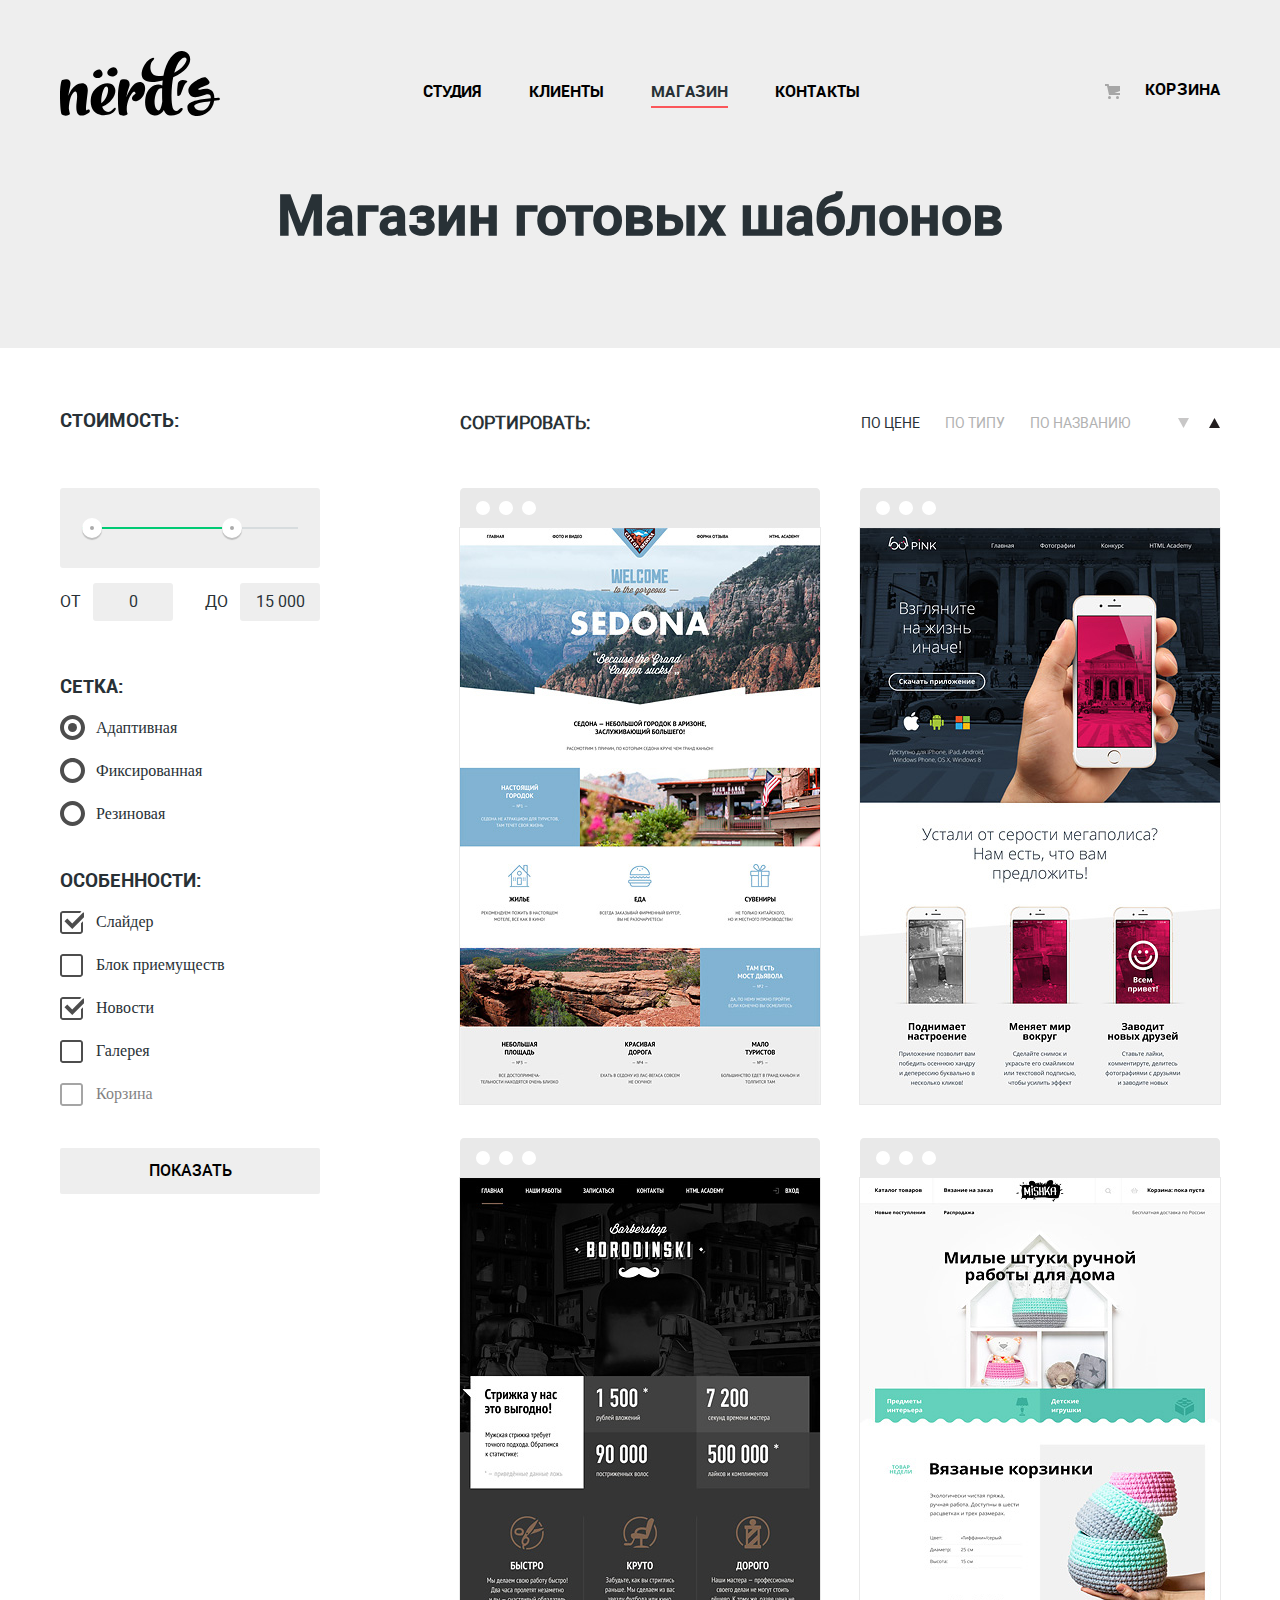
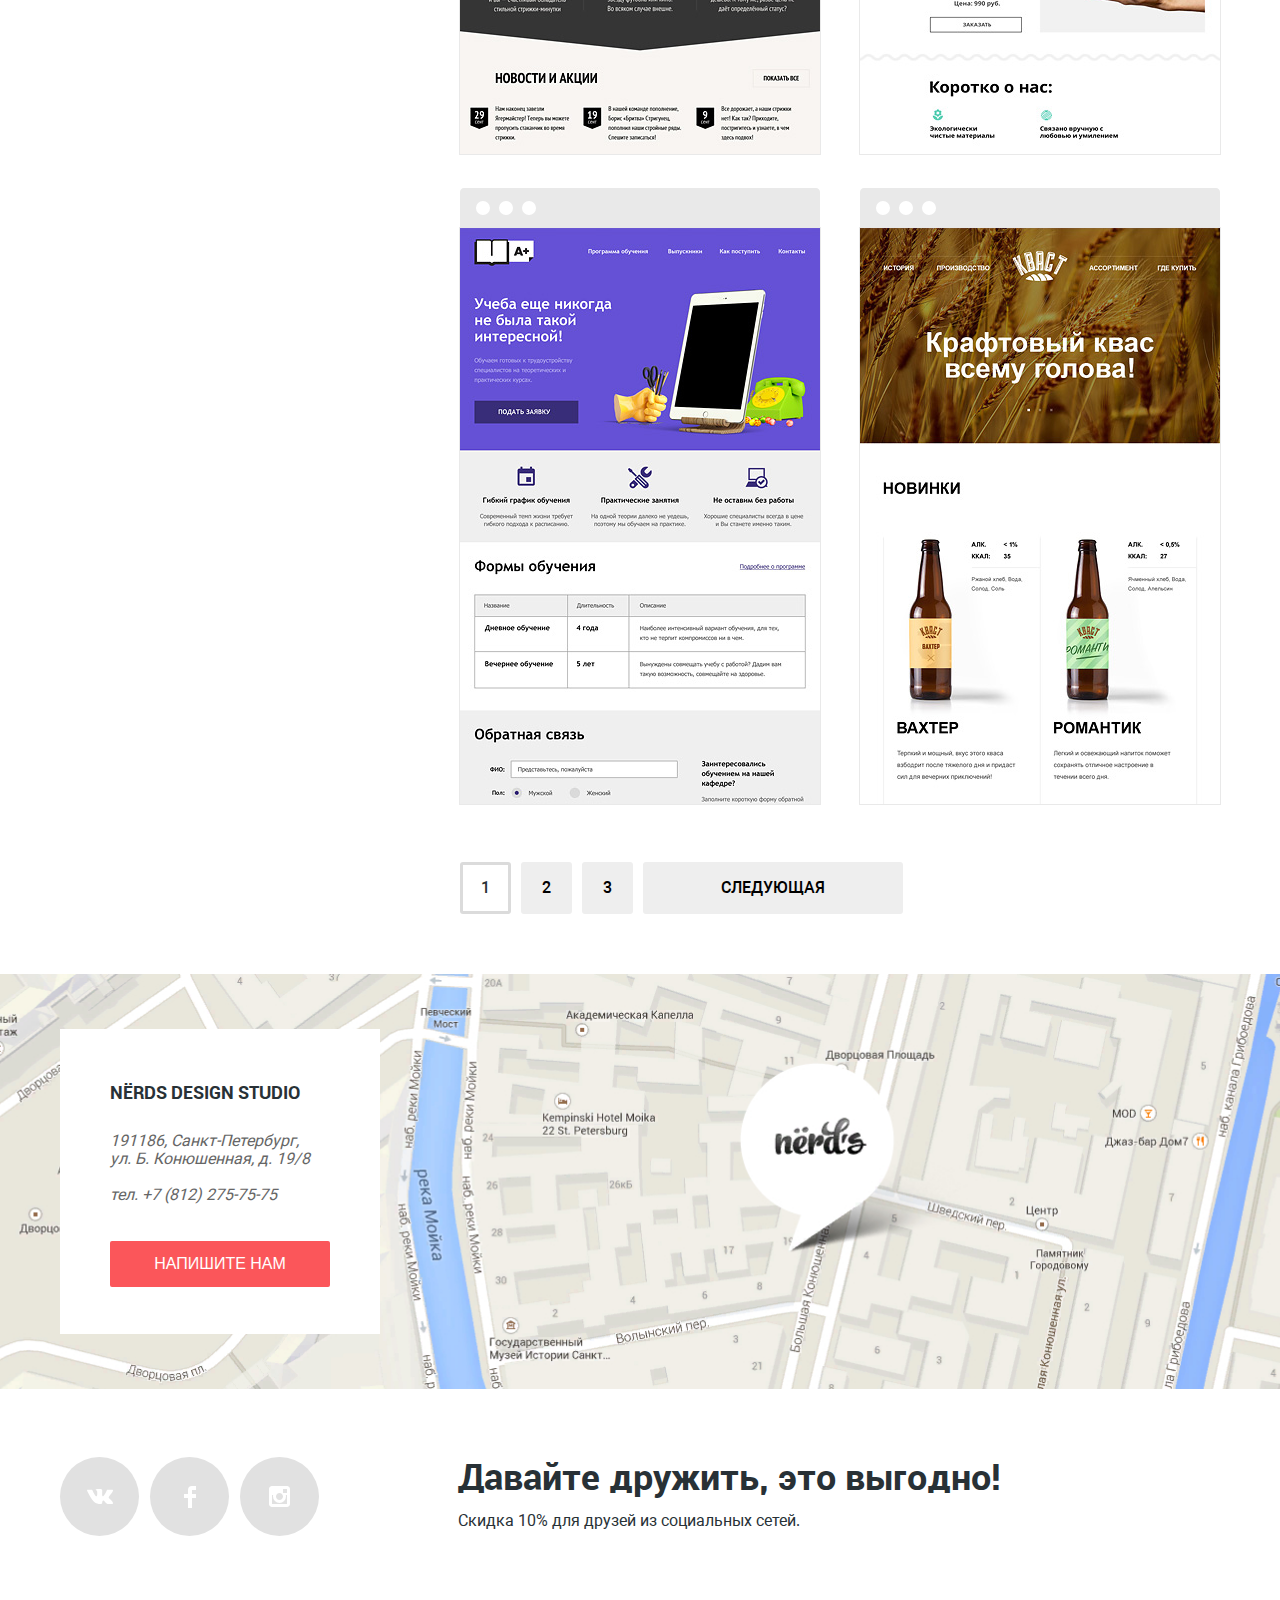
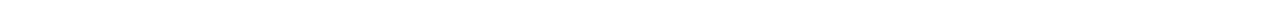
==== catalog.html @ dcc7b9b7 "Сверстан каталог" ====
<!DOCTYPE html>
<html lang="ru">

<head>
  <meta charset="UTF-8">
  <meta name="viewport" content="width=device-width, initial-scale=1.0">
  <meta http-equiv="X-UA-Compatible" content="ie=edge">
  <link rel="stylesheet" href="css/main.css">
  <title>«Nёrds» Дизайн сайта и мобильного приложения</title>
</head>

<body>
  <header class="header-main">
    <div class="container">
      <nav class="navigation-main">
        <a href="index.html" class="header-main__logo">
         <svg xmlns="http://www.w3.org/2000/svg" width="160" height="65" viewBox="0 0 160 65"><path d="M157.936 49.374c-1.235.161-2.523.271-3.757.377v.056c-2.415 17.364-26.188 20.231-26.779 6.599-.269-6.167 11.593-7.95 23.398-9.088.429-11.09-15.901 5.667-21.608-4.601-5.019-9.025 14.632-17.938 16.728-16.102 6.438 5.636 3.404 6.618-1.379 8.335-9.49 3.41-5.791 4.107-4.511 3.726 7.569-2.253 14.366-1.04 14.312 8.317 1.288-.107 2.522-.163 3.757-.271 2.306-.215 2.467 2.435-.161 2.652zm-7.514.756c-9.124 1.028-17.013 2.436-16.153 5.355 1.716 5.573 13.577 6.818 16.153-5.355zM117.678 44.918c-.682-.037-.703-6.038.112-11.688 1.005-6.951 11.935-3.357 9.093-1.906-2.975 1.52-4.429 8.718-6.266 12.087-.635 1.161-2.605 1.526-2.939 1.507zM42.105 21.002c2.376 4.866-4.937 8.171-8.292 4.521-1.398-1.555-.755-4.56 2.636-6.193 1.697-.836 4.073-1.596 5.656 1.672zM57.062 18.861c2.585 5.297-5.38 8.896-9.031 4.922-1.522-1.695-.823-4.963 2.873-6.742 1.846-.911 4.432-1.736 6.158 1.82zM28.883 61.666c-7.919 5.338-14.219 4.159-12.212-10.848 1.45-10.904-.948-11.521-3.122-9.442-2.845 2.697-4.628 9.723-4.684 16.412a50.98 50.98 0 0 0 1.004 4.776c.334 1.63-4.907 3.315-7.974 1.011C.837 62.79 0 54.865 0 44.131c0-8.824 1.171-14.895 2.23-15.175 8.029-2.191 9.312 1.348 7.583 7.981a47.637 47.637 0 0 0-1.395 7.924c1.673-4.664 4.071-8.485 6.803-10.173 7.416-4.664 13.605-2.473 12.434 6.801-2.007 16.58-2.174 18.827-.39 17.535 2.231-1.574 3.68 1.238 1.618 2.642zM54.982 59.59c-2.175 3.484-7.806 5.171-13.216 4.552-7.75-.843-12.545-7.756-10.705-18.097 2.008-11.185 18.065-18.322 23.196-10.341 3.735 5.789-2.175 16.017-11.597 19.783l-.502.168c1.951 5.171 6.579 7.476 11.039 2.36 2.119-2.36 3.624-1.348 1.785 1.575zm-13.605-7.418c5.855-4.159 7.806-13.32 6.189-15.905-1.728-2.697-5.074 1.517-6.245 11.746-.111 1.461-.111 2.865.056 4.159zM83.091 44.992c-1.597 2.507-3.903 4.384-5.966 5.059-2.398.73-5.185.056-5.185-2.698 0-1.011.892-3.372 3.624-4.721-.168-1.911-1.394-2.417-2.286-1.686-3.345 2.586-7.417 12.25-6.356 19.221.055.168.055.337.055.506.168.617.335 1.237.558 1.854.557 1.574-4.907 3.316-7.973.956-1.059-.788-1.617-6.97-1.617-17.704 0-8.824 1.951-16.636 3.011-16.917 6.412-1.743 10.147 1.292 8.14 7.249-1.171 3.373-2.23 6.801-2.843 10.399 2.453-6.688 6.523-12.872 9.812-14.501 5.856-2.923 10.092.956 8.867 7.813-.056.11-.112.393-.112.449-.056.562-.566 2.302-.39 1.741-.516 1.645-.892 2.277-1.339 2.98z"/><path d="M113.207 26.161a86.988 86.988 0 0 0-1.115 7.531c-1.059 10.06-.612 18.996.613 22.986.726 2.137 3.457 4.946 6.078 2.023 2.843-3.203 5.967-1.349 2.174 2.416-2.34 2.305-6.689 3.878-11.039 3.428-3.123-.393-5.018-2.415-6.134-5.505-.444.898-.947 1.685-1.56 2.302-2.119 2.193-4.685 3.43-7.974 3.092-6.637-.73-10.538-7.923-8.699-18.153 1.952-10.791 11.319-14.725 16.728-11.857.112-1.349.223-2.699.335-4.104.055-.281.055-.562.11-.843a96.962 96.962 0 0 1-4.962.956C73.787 34.423 82.04 14.864 87.894 9.75c6.636-5.733 7.36-1.855 5.297-.562-3.68 2.36-5.297 15.905 5.241 15.905 1.729 0 3.346-.112 4.962-.281C106.685 6.49 116.665-2.391 124.75.532c8.976 3.26 8.029 17.535-11.543 25.629zm-10.928 24.393c-.224-3.542-.224-7.532-.167-11.636 0-.506.056-1.011.056-1.461-3.346-1.518-6.635 3.653-7.473 10.792-.946 8.373 2.788 12.813 4.908 10.791 1.617-1.631 2.453-6.803 2.676-8.486zm24.086-43.165c-1.784-2.642-8.307.562-12.098 14.332 9.535-4.554 13.326-12.422 12.098-14.332z"/></svg>
        </a>
        <ul class="navigation-main__list">
          <li class="navigation-main__item"><a href="">Студия</a></li>
          <li class="navigation-main__item"><a href="">Клиенты</a></li>
          <li class="navigation-main__item navigation-main__item_curret">Магазин</li>
          <li class="navigation-main__item"><a href="">Контакты</a></li>
        </ul>
        <ul class="navigation-user">
          <li class="navigation-user__cart"><a href="#">Корзина</a></li>
        </ul>
      </nav>
    </div>
  </header>
  <!-- /.main-header -->
  <main class=main-site>
    <section class="inner-page">
      <div class="container">
        <div class="inner-page__wrapper">
          <h2 class="inner-page__title">Магазин готовых шаблонов</h2>
        </div>
      </div>
    </section>
    <!-- /.inner-page -->
    <section class="catalog">
      <div class="container">
        <div class="catalog_wrapper">
          <div class="sidebar">
            <section class="filters">
              <h2 class="visually-hidden">Фильтр готовых шаблонов</h2>
              <form class="filter" method="get" action="https://echo.htmlacademy.ru">
                <fieldset class="catalog-filter__fieldset">
                  <legend class="catalog-filter__heading">Стоимость:</legend>
                  <div class="filter-range">
                    <div class="range__controls">
                      <div class="range__controls-scale">
                        <div class="range__controls-bar"></div>
                     </div>  
                    <div class="range__toggles">
                      <div class="range__toggle range__toggle_max" style="left: 72%"></div>
                      <div class="range__toggle range__toggle_min" style="left: 0%"></div>
                    </div>    
                    </div>
                    <div class="price-controls">
                      <label class="price-min" for="price-min">от <input type="text" name="price-min" value="0" id="price-min"></label>
                      <label class="price-max" for="price-max">до <input type="text" name="price-max" value="15 000" id="price-max"></label>
                    </div> 
                  </div>
                </fieldset>
                <fieldset class="catalog-filter__fieldset">
                  <legend class="catalog-filter__heading">Сетка:</legend>
                  <ul class="catalog-filter__item">
                    <li class="filter-option">
                      <input class="visually-hidden filter-input filter-input-radio" type="radio" value="adaptive" name="product-group" id="adaptive" checked>
                      <label for="adaptive">Адаптивная</label>
                    </li>
                    <li class="filter-option">
                      <input class="visually-hidden filter-input filter-input-radio" type="radio" value="fixed" name="product-group" id="fixed">
                      <label for="fixed">Фиксированная</label>
                    </li>
                    <li class="filter-option">
                      <input class="visually-hidden filter-input filter-input-radio" type="radio" value="elastick" name="product-group" id="qwert">
                      <label for="elastick">Резиновая</label>
                    </li>
                  </ul>
                </fieldset>
                <fieldset class="catalog-filter__fieldset">
                  <legend class="catalog-filter__heading">Особенности:</legend>
                  <ul class="catalog-filter__item">
                    <li class="filter-option">
                      <input class="visually-hidden filter-input filter-input-checkbox" type="checkbox" value="slider" id="filter-slider" checked>
                      <label for="filter-slider">Слайдер</label>
                    </li>
                    <li class="filter-option">
                      <input class="visually-hidden filter-input filter-input-checkbox" type="checkbox" value="advantages" id="filter-advantages">
                      <label for="filter-advantages">Блок приемуществ</label>
                    </li>
                    <li class="filter-option">
                      <input class="visually-hidden filter-input filter-input-checkbox" type="checkbox" value="news" id="filter-news" checked>
                      <label for="filter-news">Новости</label>
                    </li>
                    <li class="filter-option">
                      <input class="visually-hidden filter-input filter-input-checkbox" type="checkbox" value="gallery" id="filter-gallery">
                      <label for="filter-gallery">Галерея</label>
                    </li>
                    <li class="filter-option">
                      <input class="visually-hidden filter-input filter-input-checkbox" type="checkbox" value="cart" id="filter-cart" disabled>
                      <label for="filter-cart">Корзина</label>
                    </li>
                  </ul>
                </fieldset>
                <button type="submit" class="button button_grey">Показать</button>
              </form>
            </section>
            <!-- /.catalog__filter-->
          </div>
          <div class="catalog__block">
            <div class="sorting">
              <div class="sorting__heading">Сортировать:</div>
              <ul class="sorting__list">
                <li class="sorting__type sorting__type_curret"><a href="#">По цене</a></li>
                <li class="sorting__type"><a href="#">По типу</a></li>
                <li class="sorting__type"><a href="#">По названию</a></li>
              </ul>
              <ul class="sorting__way">
                <li class="sorting__way-item">
                  <a href="#">
                    <span class="visually-hidden">По убыванию</span>
                    <svg xmlns="http://www.w3.org/2000/svg" width="11" height="10" viewBox="0 0 11 10"><path fill="#231F20" d="M5.5 10L0 0h11"/></svg>
                  </a>
                </li>
                <li class="sorting__way-item sorting__way-item_curret">
                  <a href="#">
                    <span class="visually-hidden">По возростанию</span>
                    <svg xmlns="http://www.w3.org/2000/svg" width="11" height="10" viewBox="0 0 11 10"><path fill="#231F20" d="M5.5 0L0 10h11z"/></svg>
                  </a>
                </li>                
              </ul>
            </div>
            <!-- /.catalog__sorting -->
            <ul class="catalog__list">
              <il class="catalog__item">
                <svg class="catalog__browser" xmlns="http://www.w3.org/2000/svg" width="360" height="40" viewBox="0 0 360 40"><path  d="M356 0H4C1.8 0 0 1.8 0 4v36h360V4c0-2.2-1.8-4-4-4zM22.991 27a7 7 0 1 1 0-14 7 7 0 0 1 0 14zm23.011 0a7 7 0 1 1 0-14 7 7 0 0 1 0 14zm23.011 0a7 7 0 1 1 0-14 7 7 0 0 1 0 14z"/></svg>
                <img src="img/img-sedona.jpg" alt="sedona" width="360" height="576" class="catalog__image">
                <div class="catalog__offer">
                  <h2 class="catalog__title"><a href="#">Sedona</a></h2>
                  <span class="catalog__description">Информационный сайт для туристов</span>
                  <a href="#" class="button button_buy">9 900 руб.</a>
                </div>
              </il>
              <il class="catalog__item">
                <svg class="catalog__browser" xmlns="http://www.w3.org/2000/svg" width="360" height="40" viewBox="0 0 360 40"><path d="M356 0H4C1.8 0 0 1.8 0 4v36h360V4c0-2.2-1.8-4-4-4zM22.991 27a7 7 0 1 1 0-14 7 7 0 0 1 0 14zm23.011 0a7 7 0 1 1 0-14 7 7 0 0 1 0 14zm23.011 0a7 7 0 1 1 0-14 7 7 0 0 1 0 14z"/></svg>
                <img src="img/img-pink.jpg" alt="pink app" width="360" height="576" class="catalog__image">
                <div class="catalog__offer">
                  <h2 class="catalog__title"><a href="#">Pink App</a></h2>
                  <span class="catalog__description">Продуктовый лендинг приложения для iOS и Android</span>
                  <a href="#" class="button button_buy">9 900 руб.</a>
                </div>
              </il>
              <il class="catalog__item">
                <svg class="catalog__browser" xmlns="http://www.w3.org/2000/svg" width="360" height="40" viewBox="0 0 360 40"><path  d="M356 0H4C1.8 0 0 1.8 0 4v36h360V4c0-2.2-1.8-4-4-4zM22.991 27a7 7 0 1 1 0-14 7 7 0 0 1 0 14zm23.011 0a7 7 0 1 1 0-14 7 7 0 0 1 0 14zm23.011 0a7 7 0 1 1 0-14 7 7 0 0 1 0 14z"/></svg>
                <img src="img/img-barbershop.jpg" alt="Barbershop" width="360" height="576" class="catalog__image">
                <div class="catalog__offer">
                  <h2 class="catalog__title"><a href="#">Barbershop</a></h2>
                  <span class="catalog__description">Сайт салоны красоты. Для мужчин, да.</span>
                  <a href="#" class="button button_buy">9 900 руб.</a>
                </div>
              </il>
              <il class="catalog__item">
                <svg class="catalog__browser" xmlns="http://www.w3.org/2000/svg" width="360" height="40" viewBox="0 0 360 40"><path  d="M356 0H4C1.8 0 0 1.8 0 4v36h360V4c0-2.2-1.8-4-4-4zM22.991 27a7 7 0 1 1 0-14 7 7 0 0 1 0 14zm23.011 0a7 7 0 1 1 0-14 7 7 0 0 1 0 14zm23.011 0a7 7 0 1 1 0-14 7 7 0 0 1 0 14z"/></svg>
                <img src="img/img-mishka.jpg" alt="mishka" width="360" height="576" class="catalog__image">
                <div class="catalog__offer">
                  <h2 class="catalog__title"><a href="#">Mishka</a></h2>
                  <span class="catalog__description">Интернет-магазин вязаных игрушек</span>
                  <a href="#" class="button button_buy">9 900 руб.</a>
                </div>
              </il>
              <il class="catalog__item">
                <svg class="catalog__browser" xmlns="http://www.w3.org/2000/svg" width="360" height="40" viewBox="0 0 360 40"><path  d="M356 0H4C1.8 0 0 1.8 0 4v36h360V4c0-2.2-1.8-4-4-4zM22.991 27a7 7 0 1 1 0-14 7 7 0 0 1 0 14zm23.011 0a7 7 0 1 1 0-14 7 7 0 0 1 0 14zm23.011 0a7 7 0 1 1 0-14 7 7 0 0 1 0 14z"/></svg>
                <img src="img/img-aplus.jpg" alt="a plus" width="360" height="576" class="catalog__image">
                <div class="catalog__offer">
                  <h2 class="catalog__title"><a href="#">A Plus</a></h2>
                  <span class="catalog__description">Лендинг курсов повышения квалификации</span>
                  <a href="#" class="button button_buy">9 900 руб.</a>
                </div>
              </il>
              <il class="catalog__item">
                <svg class="catalog__browser" xmlns="http://www.w3.org/2000/svg" width="360" height="40" viewBox="0 0 360 40"><path  d="M356 0H4C1.8 0 0 1.8 0 4v36h360V4c0-2.2-1.8-4-4-4zM22.991 27a7 7 0 1 1 0-14 7 7 0 0 1 0 14zm23.011 0a7 7 0 1 1 0-14 7 7 0 0 1 0 14zm23.011 0a7 7 0 1 1 0-14 7 7 0 0 1 0 14z"/></svg>
                <img src="img/img-kvast.jpg" alt="kvast" width="360" height="576" class="catalog__image">
                <div class="catalog__offer">
                  <h2 class="catalog__title"><a href="#">Кваст</a></h2>
                  <span class="catalog__description">Промо-сайт производителя крафтового кваса</span>
                  <a href="#" class="button">9 900 руб.</a>
                </div>
              </il>
            </ul>
            <!-- /.catalog__list -->
            <ul class="pagination">
              <li class="pagination__item pagination__item_curret">1</li>
              <li class="pagination__item"><a href="#">2</a></li>
              <li class="pagination__item"><a href="#">3</a></li>
              <li class="pagination__item button button_pagination"><a href="#">Следующая</a></li>
            </ul>
            <!-- /.pagination -->
          </div>
          <!-- /.catalog__block -->
        </div>
      </div>
    </section>
    <!-- /.catalog -->
    <section class="contact">
        <div class="container">
          <div class="contact__wrapper">
            <div class="contact__block">
                <h3 class="contact__tite">NЁRDS DESIGN STUDIO</h3>
                <address class="contact__address-block">
                  <span class="contact__address">191186, Санкт-Петербург,<br> ул. Б. Конюшенная, д. 19/8</span>
                  <span class="contact__phone">тел. +7 (812) 275-75-75</span>
                </address>
                <button href="#" id="modal-open" class="button button_medium">Напишите нам</button>
            </div>
          </div>
      </div>
      </section>
      <!-- /.contacts -->    
  </main>
  <!-- /.main-site-->
  <footer class="footer-site">
    <div class="container">
      <div class="footer-site__wrapper">
        <ul class="footer-site__social">
          <li>
            <a href="#" class="footer-site__social-link">
              <svg xmlns="http://www.w3.org/2000/svg" width="26" height="15" viewBox="0 0 26 15">
                <path fill="#FFF"
                  d="M16.138 11.51c.956-.309 2.18 2.04 3.483 2.939.978.681 1.727.534 1.727.534l3.473-.05s1.815-.112.957-1.554c-.071-.12-.503-1.069-2.585-3.022-2.177-2.043-1.882-1.712.739-5.244 1.597-2.153 2.236-3.468 2.036-4.028-.192-.539-1.365-.399-1.365-.399L20.69.713c-.381.001-.704.119-.851.515-.003.004-.621 1.666-1.445 3.079-1.741 2.989-2.436 3.148-2.724 2.961-.661-.433-.494-1.737-.494-2.664 0-2.897.432-4.105-.846-4.417-.427-.104-.739-.172-1.828-.182-1.392-.021-2.574 0-3.244.329-.445.223-.786.712-.579.74.26.035.843.16 1.155.586.401.552.389 1.789.389 1.789s.229 3.411-.54 3.834c-.528.29-1.25-.302-2.803-3.016-.793-1.388-1.392-2.922-1.392-2.922s-.116-.285-.326-.441c-.25-.185-.6-.244-.6-.244L.848.684S.29.7.085.946c-.182.218-.015.668-.015.668s2.909 6.881 6.203 10.347c3.02 3.182 6.452 2.971 6.452 2.971h1.555s.469-.054.709-.312c.224-.24.214-.691.214-.691s-.031-2.109.935-2.419z" />
                </svg>
              <span class="visually-hidden">Вконтакте</span>
            </a>
          </li>
          <li>
            <a href="#" class="footer-site__social-link">
              <svg xmlns="http://www.w3.org/2000/svg" width="12" height="22" viewBox="0 0 12 22">
                <path fill="#FFF" d="M12 4V0H8a4 4 0 0 0-4 4v4H0v4h4v10h4V12h4V8H8V4h4z" /></svg>
              <span class="visually-hidden">Фейсбук</span>
            </a>
          </li>
          <li>
            <a href="#" class="footer-site__social-link">
              <svg xmlns="http://www.w3.org/2000/svg" width="21" height="21" viewBox="0 0 21 21">
                <path fill="#FFF"
                  d="M18 0H3C1.35 0 0 1.35 0 3v15c0 1.65 1.35 3 3 3h15c1.65 0 3-1.35 3-3V3c0-1.65-1.35-3-3-3zm-7.5 7c1.93 0 3.5 1.57 3.5 3.5S12.43 14 10.5 14 7 12.43 7 10.5 8.57 7 10.5 7zM18 18H3V9h1.181A6.504 6.504 0 0 0 4 10.5a6.5 6.5 0 1 0 13 0 6.45 6.45 0 0 0-.181-1.5H18v9zm0-11h-4V3h4v4z" />
                </svg>
              <span class="visually-hidden">Инстаграм</span>
            </a>
          </li>
        </ul>
        <div class="footer-site__offer">
          <h2>Давайте дружить, это выгодно!</h2>
          <p>Скидка 10% для друзей из социальных сетей.</p>
        </div>
      </div>
    </div>
  </footer>
  <!-- /.footer-site -->
  <section id="modal" class="modal modal_contact">
    <h2 class="modal__title">Напишите нам</h2>

    <form class="modal__contact-form" action="https://echo.htmlacademy.ru" method="post">

      <p class="modal__item">
        <label for="modal-name">Ваше имя:</label>
        <input id="modal-name" type="text" name="name" value="" placeholder="Имя Фамилия">
      </p>
      <p class="modal__item">
        <label for="modal-email">Ваш e-mail:</label>
        <input id="modal-email" type="email" name="email" value="" placeholder="email@example.com">
      </p>
      <p class="modal__item modal__textarea">
        <label for="modal-textarea">Текст письма:</label>
        <textarea id="modal-textarea" name="text" placeholder="В свободной форме" rows="5"></textarea>
      </p>
      <button class="button button_modal" type="submit">Отправить</button>
    </form>

    <button id="modal-close" class="modal__close" type="button">
      <svg xmlns="http://www.w3.org/2000/svg" width="21" height="21" viewBox="0 0 21 21">
        <path fill="#FB565A"
          d="M13.328 10.5l7.371-7.371a1.003 1.003 0 0 0 0-1.414L19.285.3a1.003 1.003 0 0 0-1.414 0L10.5 7.672 3.129.301a1.003 1.003 0 0 0-1.414 0L.301 1.715a1.003 1.003 0 0 0 0 1.414L7.672 10.5.301 17.871a1.003 1.003 0 0 0 0 1.414l1.415 1.414a1.003 1.003 0 0 0 1.414 0l7.371-7.371 7.371 7.371a1.003 1.003 0 0 0 1.414 0l1.414-1.414a1.003 1.003 0 0 0 0-1.414L13.328 10.5z" />
        </svg>
      <span class="visually-hidden">Закрыть</span>
    </button>
  </section>
  <!-- /.modal -->
  <script src="js/scripts.js"></script>
</body>

</html>
---- css/main.css ----
@charset "UTF-8";
/*==========  Библиотеки ==========*/
/*! normalize.css v7.0.0 | MIT License | github.com/necolas/normalize.css */
/* Document ========================================================================== */
/** 1. Correct the line height in all browsers. 2. Prevent adjustments of font size after orientation changes in IE on Windows Phone and in iOS. */
html { line-height: 1.15; /* 1 */ -ms-text-size-adjust: 100%; /* 2 */ -webkit-text-size-adjust: 100%; /* 2 */ }

/* Sections ========================================================================== */
/** Remove the margin in all browsers (opinionated). */
body { margin: 0; }

/** Add the correct display in IE 9-. */
article, aside, footer, header, nav, section { display: block; }

/** Correct the font size and margin on `h1` elements within `section` and `article` contexts in Chrome, Firefox, and Safari. */
h1 { font-size: 2em; margin: 0.67em 0; }

/* Grouping content ========================================================================== */
/** Add the correct display in IE 9-. 1. Add the correct display in IE. */
figcaption, figure, main { /* 1 */ display: block; }

/** Add the correct margin in IE 8. */
figure { margin: 1em 40px; }

/** 1. Add the correct box sizing in Firefox. 2. Show the overflow in Edge and IE. */
hr { -webkit-box-sizing: content-box; box-sizing: content-box; /* 1 */ height: 0; /* 1 */ overflow: visible; /* 2 */ }

/** 1. Correct the inheritance and scaling of font size in all browsers. 2. Correct the odd `em` font sizing in all browsers. */
pre { font-family: monospace, monospace; /* 1 */ font-size: 1em; /* 2 */ }

/* Text-level semantics ========================================================================== */
/** 1. Remove the gray background on active links in IE 10. 2. Remove gaps in links underline in iOS 8+ and Safari 8+. */
a { background-color: transparent; /* 1 */ -webkit-text-decoration-skip: objects; /* 2 */ }

/** 1. Remove the bottom border in Chrome 57- and Firefox 39-. 2. Add the correct text decoration in Chrome, Edge, IE, Opera, and Safari. */
abbr[title] { border-bottom: none; /* 1 */ text-decoration: underline; /* 2 */ -webkit-text-decoration: underline dotted; text-decoration: underline dotted; /* 2 */ }

/** Prevent the duplicate application of `bolder` by the next rule in Safari 6. */
b, strong { font-weight: inherit; }

/** Add the correct font weight in Chrome, Edge, and Safari. */
b, strong { font-weight: bolder; }

/** 1. Correct the inheritance and scaling of font size in all browsers. 2. Correct the odd `em` font sizing in all browsers. */
code, kbd, samp { font-family: monospace, monospace; /* 1 */ font-size: 1em; /* 2 */ }

/** Add the correct font style in Android 4.3-. */
dfn { font-style: italic; }

/** Add the correct background and color in IE 9-. */
mark { background-color: #ff0; color: #000; }

/** Add the correct font size in all browsers. */
small { font-size: 80%; }

/** Prevent `sub` and `sup` elements from affecting the line height in all browsers. */
sub, sup { font-size: 75%; line-height: 0; position: relative; vertical-align: baseline; }

sub { bottom: -0.25em; }

sup { top: -0.5em; }

/* Embedded content ========================================================================== */
/** Add the correct display in IE 9-. */
audio, video { display: inline-block; }

/** Add the correct display in iOS 4-7. */
audio:not([controls]) { display: none; height: 0; }

/** Remove the border on images inside links in IE 10-. */
img { border-style: none; }

/** Hide the overflow in IE. */
svg:not(:root) { overflow: hidden; }

/* Forms ========================================================================== */
/** 1. Change the font styles in all browsers (opinionated). 2. Remove the margin in Firefox and Safari. */
button, input, optgroup, select, textarea { font-family: sans-serif; /* 1 */ font-size: 100%; /* 1 */ line-height: 1.15; /* 1 */ margin: 0; /* 2 */ }

/** Show the overflow in IE. 1. Show the overflow in Edge. */
button, input { /* 1 */ overflow: visible; }

/** Remove the inheritance of text transform in Edge, Firefox, and IE. 1. Remove the inheritance of text transform in Firefox. */
button, select { /* 1 */ text-transform: none; }

/** 1. Prevent a WebKit bug where (2) destroys native `audio` and `video` controls in Android 4. 2. Correct the inability to style clickable types in iOS and Safari. */
button, html [type="button"], [type="reset"], [type="submit"] { -webkit-appearance: button; /* 2 */ }

/** Remove the inner border and padding in Firefox. */
button::-moz-focus-inner, [type="button"]::-moz-focus-inner, [type="reset"]::-moz-focus-inner, [type="submit"]::-moz-focus-inner { border-style: none; padding: 0; }

/** Restore the focus styles unset by the previous rule. */
button:-moz-focusring, [type="button"]:-moz-focusring, [type="reset"]:-moz-focusring, [type="submit"]:-moz-focusring { outline: 1px dotted ButtonText; }

/** Correct the padding in Firefox. */
fieldset { padding: 0.35em 0.75em 0.625em; }

/** 1. Correct the text wrapping in Edge and IE. 2. Correct the color inheritance from `fieldset` elements in IE. 3. Remove the padding so developers are not caught out when they zero out `fieldset` elements in all browsers. */
legend { -webkit-box-sizing: border-box; box-sizing: border-box; /* 1 */ color: inherit; /* 2 */ display: table; /* 1 */ max-width: 100%; /* 1 */ padding: 0; /* 3 */ white-space: normal; /* 1 */ }

/** 1. Add the correct display in IE 9-. 2. Add the correct vertical alignment in Chrome, Firefox, and Opera. */
progress { display: inline-block; /* 1 */ vertical-align: baseline; /* 2 */ }

/** Remove the default vertical scrollbar in IE. */
textarea { overflow: auto; }

/** 1. Add the correct box sizing in IE 10-. 2. Remove the padding in IE 10-. */
[type="checkbox"], [type="radio"] { -webkit-box-sizing: border-box; box-sizing: border-box; /* 1 */ padding: 0; /* 2 */ }

/** Correct the cursor style of increment and decrement buttons in Chrome. */
[type="number"]::-webkit-inner-spin-button, [type="number"]::-webkit-outer-spin-button { height: auto; }

/** 1. Correct the odd appearance in Chrome and Safari. 2. Correct the outline style in Safari. */
[type="search"] { -webkit-appearance: textfield; /* 1 */ outline-offset: -2px; /* 2 */ }

/** Remove the inner padding and cancel buttons in Chrome and Safari on macOS. */
[type="search"]::-webkit-search-cancel-button, [type="search"]::-webkit-search-decoration { -webkit-appearance: none; }

/** 1. Correct the inability to style clickable types in iOS and Safari. 2. Change font properties to `inherit` in Safari. */
::-webkit-file-upload-button { -webkit-appearance: button; /* 1 */ font: inherit; /* 2 */ }

/* Interactive ========================================================================== */
/* Add the correct display in IE 9-. 1. Add the correct display in Edge, IE, and Firefox. */
details, menu { display: block; }

/* Add the correct display in all browsers. */
summary { display: list-item; }

/* Scripting ========================================================================== */
/** Add the correct display in IE 9-. */
canvas { display: inline-block; }

/** Add the correct display in IE. */
template { display: none; }

/* Hidden ========================================================================== */
/** Add the correct display in IE 10-. */
[hidden] { display: none; }

/*==========  Базовые стили ==========*/
@font-face { font-family: "roboto-base"; src: url("../fonts/roboto.woff") format("woff"); }

@font-face { font-weight: bold; font-family: "roboto-bold"; src: url("../fonts/robotobold.woff") format("woff"); }

@font-face { font-family: "roboto-medium"; src: url("../fonts/robotomedium.woff") format("woff"); }

* { -webkit-box-sizing: border-box; box-sizing: border-box; }

*:before, *:after { -webkit-box-sizing: border-box; box-sizing: border-box; }

*:focus { outline: transparent; }

* html, * body { height: 100%; }

a { color: inherit; text-decoration: none; }

body { position: relative; margin: 0; padding: 0; font-size: 16px; font-weight: 400; line-height: 24px; font-family: "roboto-base", Arial, sans-serif; color: #283136; background-color: #ffffff; }

.header-main { display: inline-block; width: 100%; background-color: #eeeeee; }

.hero { background-color: #eeeeee; }

.img-responsive { display: block; max-width: 100%; height: auto; }

.visually-hidden:not(:focus):not(:active), input[type="checkbox"].visually-hidden, input[type="radio"].visually-hidden { position: absolute; width: 1px; height: 1px; margin: -1px; padding: 0; overflow: hidden; white-space: nowrap; border: 0; clip: rect(0 0 0 0); -webkit-clip-path: inset(100%); clip-path: inset(100%); }

.container { max-width: 1200px; margin: 0 auto; padding: 0 20px; }

.row { display: -webkit-box; display: -ms-flexbox; display: flex; -ms-flex-wrap: wrap; flex-wrap: wrap; }

.button { display: inline-block; width: 100%; max-width: 160px; max-height: 50px; padding: 14px 40px; text-align: center; color: #ffffff; text-transform: uppercase; text-decoration: none; background: #fb565a; border-radius: 2px; border: transparent; }

.button:hover { background-color: #e74246; }

.button:active { background-color: #d7373b; -webkit-box-shadow: inset 0px 3px 0 #c13135; box-shadow: inset 0px 3px 0 #c13135; }

.button:active span { opacity: 0.2; }

.button_big { max-width: 240px; }

.button_service { -webkit-box-ordinal-group: 5; -ms-flex-order: 4; order: 4; }

.button_green { background-color: #00cb73; }

.button_green:hover { background-color: #00bc6c; }

.button_green:active { background-color: #00aa62; -webkit-box-shadow: inset 0px 3px 0 #009958; box-shadow: inset 0px 3px 0 #009958; }

.button_green:active span { opacity: 0.2; }

.button_yellow { background-color: #efc84a; }

.button_yellow:hover { background-color: #eab534; }

.button_yellow:active { background-color: #eab534; -webkit-box-shadow: inset 0px 3px 0 #eab534; box-shadow: inset 0px 3px 0 #eab534; }

.button_yellow:active span { opacity: 0.2; }

.button_medium { max-width: 220px; }

.button_modal { max-width: 260px; margin-top: 32px; padding: 16px 40px; }

.button_grey { max-width: 360px; color: black; font-family: roboto-medium, Arial, Helvetica, sans-serif; background-color: #eeeeee; }

.button_grey:hover { background-color: #dfdfdf; }

.button_grey:active { background-color: #d5d5d5; -webkit-box-shadow: inset 0px 3px 0 #bfbfbf; box-shadow: inset 0px 3px 0 #bfbfbf; }

.button_grey:active span { opacity: 0.2; }

.button_buy { max-width: 200px; }

.button_pagination { max-width: 260px; max-height: 52px; }

label { margin-bottom: 6px; font-size: 16px; font-family: roboto-bold; cursor: pointer; }

input { padding: 15px 13px; color: #444444; background-color: #ffffff; border: 2px solid #d7dcde; border-radius: 3px; opacity: 0.5; }

input:focus { border-color: #000000; outline: none; opacity: 1; }

input:invalid { color: #e74246; border-color: #e74246; opacity: 1; }

textarea { padding: 12px; color: #444444; background-color: #ffffff; border: 2px solid #d7dcde; border-radius: 3px; opacity: 0.5; }

textarea:focus { border-color: #000000; outline: none; opacity: 1; }

textarea:invalid { color: #e74246; border-color: #e74246; opacity: 1; }

/*==========  Модульные стили ==========*/
.header-main__logo { display: -webkit-box; display: -ms-flexbox; display: flex; -webkit-box-align: center; -ms-flex-align: center; align-items: center; position: relative; margin-top: -8px; }

.navigation-main { z-index: 1; display: -webkit-box; display: -ms-flexbox; display: flex; -webkit-box-orient: horizontal; -webkit-box-direction: normal; -ms-flex-direction: row; flex-direction: row; -webkit-box-pack: start; -ms-flex-pack: start; justify-content: flex-start; -webkit-box-align: center; -ms-flex-align: center; align-items: center; min-height: 65px; margin-top: 50px; font-family: "roboto-bold", Arial, sans-serif; text-transform: uppercase; }

.navigation-main__logo { display: -webkit-box; display: -ms-flexbox; display: flex; -webkit-box-align: center; -ms-flex-align: center; align-items: center; }

.navigation-main__list { display: -webkit-box; display: -ms-flexbox; display: flex; -webkit-box-orient: horizontal; -webkit-box-direction: normal; -ms-flex-direction: row; flex-direction: row; margin-top: 28px; margin-left: 17.5%; padding: 0; list-style: none; letter-spacing: 0.1px; }

.navigation-main__item { position: relative; margin-right: 47px; font-weight: 500; line-height: 30px; }

.navigation-main__item a { color: black; text-decoration: none; }

.navigation-main__item a:hover { color: #fb565a; }

.navigation-main__item a:active { color: #a7a7a7; }

.navigation-main__item:last-child { margin-right: 0; }

.navigation-main__item_curret:after { content: ""; position: absolute; right: 0; bottom: 0; left: 0; height: 2px; background-color: #fb565a; }

.navigation-user { display: -webkit-box; display: -ms-flexbox; display: flex; -webkit-box-pack: end; -ms-flex-pack: end; justify-content: flex-end; margin-top: 24px; margin-left: auto; list-style: none; letter-spacing: 0.1px; }

.navigation-user__cart { position: relative; }

.navigation-user__cart a { color: black; text-decoration: none; }

.navigation-user__cart a:before { content: ''; position: absolute; top: 4px; left: -40px; width: 15px; height: 17px; background: url(../img/icon/cart-icon.svg) no-repeat center; }

.navigation-user__cart a:hover { color: #fb565a; }

.navigation-user__cart a:active { color: #a7a7a7; }

.navigation-user__cart_curret a:after { content: ""; position: absolute; right: 0; bottom: -10px; left: 0; height: 2px; background-color: #fb565a; }

.hero__wrapper { position: relative; padding: 70px 0 42px; }

.hero__title { margin: 0; margin-bottom: 28px; font-weight: 500; font-size: 55px; line-height: 55px; color: #000000; }

.hero__description { max-width: 530px; margin: 0px; margin-bottom: 38px; }

.hero__image { position: absolute; bottom: 0; left: 37%; z-index: 0; }

.hero__controls { position: absolute; top: 70%; left: 42.8%; display: -webkit-box; display: -ms-flexbox; display: flex; -webkit-box-orient: horizontal; -webkit-box-direction: normal; -ms-flex-direction: row; flex-direction: row; list-style: none; }

.hero__control { position: relative; display: inline-block; width: 18px; height: 18px; margin-right: 17px; background: #ffffff; border-radius: 50%; cursor: pointer; }

.hero__control_active { cursor: default; }

.hero__control_active:before { content: ''; position: absolute; top: calc(18px - 73%); left: calc(18px - 72%); width: 8px; height: 8px; border: 2px solid #c1c1c1; border-radius: 50px; }

.service__wrapper { margin-top: 80px; border-bottom: 1px solid #eeeeee; }

.service__list { display: -webkit-box; display: -ms-flexbox; display: flex; -webkit-box-orient: horizontal; -webkit-box-direction: normal; -ms-flex-direction: row; flex-direction: row; -ms-flex-wrap: wrap; flex-wrap: wrap; margin: 0; padding: 0; list-style: none; }

.service__item { display: -webkit-box; display: -ms-flexbox; display: flex; -webkit-box-orient: vertical; -webkit-box-direction: normal; -ms-flex-direction: column; flex-direction: column; max-width: 300px; margin-right: 100px; margin-bottom: 80px; }

.service__item:nth-child(3n) { margin-right: 0; }

.service__title { -webkit-box-ordinal-group: 3; -ms-flex-order: 2; order: 2; margin-bottom: 18px; font-weight: 700; font-size: 24px; line-height: 30px; text-transform: uppercase; letter-spacing: 0.3px; }

.service__image { -webkit-box-ordinal-group: 2; -ms-flex-order: 1; order: 1; }

.service__description { -webkit-box-ordinal-group: 4; -ms-flex-order: 3; order: 3; max-width: 260px; margin-bottom: 32px; }

.about__wrapper { padding: 73px 0px 50px; border-bottom: 1px solid #eeeeee; }

.about__block { display: -webkit-box; display: -ms-flexbox; display: flex; -webkit-box-orient: horizontal; -webkit-box-direction: normal; -ms-flex-direction: row; flex-direction: row; -webkit-box-pack: justify; -ms-flex-pack: justify; justify-content: space-between; }

.about__left { max-width: 655px; }

.about__title { margin: 0; margin-bottom: 34px; font-weight: 500; font-size: 44px; line-height: 45px; font-family: roboto-bold; color: #000000; }

.about__description { display: inline-block; margin-bottom: 40px; }

.about__subtitle { margin: 0; font-size: 16px; color: #000000; text-transform: uppercase; letter-spacing: 0.15px; }

.about__list { margin: 24px 0; padding-left: 35px; list-style: none; }

.about__list li { position: relative; margin-bottom: 24px; }

.about__list li:before { content: ''; position: absolute; top: 10px; left: -35px; width: 25px; height: 3px; background: #fb565a; }

.about__right { max-width: 360px; text-align: center; }

.about__image { position: relative; top: -34px; margin-bottom: -4px; }

.about__percent-list { display: -webkit-box; display: -ms-flexbox; display: flex; -webkit-box-orient: horizontal; -webkit-box-direction: normal; -ms-flex-direction: row; flex-direction: row; -webkit-box-pack: start; -ms-flex-pack: start; justify-content: flex-start; margin: 45px 0; padding: 0; list-style: none; }

.about__percent-number { position: relative; display: block; font-weight: 700; font-size: 45px; line-height: 40px; font-family: roboto-bold; color: #000000; }

.about__percent-number:before { content: '%'; position: absolute; top: -10px; right: -18px; font-size: 0.5em; font-family: roboto-bold; }

.about__percent-item { position: relative; display: -webkit-box; display: -ms-flexbox; display: flex; -webkit-box-orient: vertical; -webkit-box-direction: normal; -ms-flex-direction: column; flex-direction: column; margin-right: 42px; }

.about__percent-item:last-child { margin-right: 0; }

.about__percent-text { position: absolute; top: 58px; display: inline-block; max-width: 100px; font-size: 17px; line-height: 20px; text-align: left; }

.partner__wrapper { margin-bottom: 80px; padding: 50px 0 34px; border-bottom: 1px solid #eeeeee; }

.partner__list { display: -webkit-box; display: -ms-flexbox; display: flex; -webkit-box-orient: horizontal; -webkit-box-direction: normal; -ms-flex-direction: row; flex-direction: row; -ms-flex-pack: distribute; justify-content: space-around; -webkit-box-align: center; -ms-flex-align: center; align-items: center; margin: 0; padding: 0; list-style: none; }

.partner__item { position: relative; left: 10px; padding-right: 5%; }

.partner__item img { opacity: 0.2; }

.partner__item img:hover { opacity: 1; }

.partner__item img:active { opacity: 1; }

.partner__item:last-child:after { display: none; }

.partner__item:after { content: ""; position: absolute; top: 50%; right: 0; width: 2px; height: 52px; background-color: #eeeeee; -webkit-transform: translateY(-50%); transform: translateY(-50%); }

.contact { background: url(../img/map.jpg) no-repeat center; background-size: cover; }

.contact__wrapper { padding: 55px 0; }

.contact__block { max-width: 320px; padding: 33px 50px 47px; background: #ffffff; }

.contact__tite { margin-bottom: 22px; font-weight: 700; font-size: 18px; line-height: 30px; font-family: roboto-bold, Arial, Helvetica, sans-serif; text-transform: uppercase; }

.contact__address-block { margin-bottom: 37px; font-weight: 400; font-size: 16px; line-height: 18px; color: #666666; }

.contact__address { display: inline-block; margin-bottom: 18px; }

.inner-page { display: -webkit-box; display: -ms-flexbox; display: flex; -webkit-box-orient: horizontal; -webkit-box-direction: normal; -ms-flex-direction: row; flex-direction: row; -webkit-box-pack: center; -ms-flex-pack: center; justify-content: center; -webkit-box-align: center; -ms-flex-align: center; align-items: center; background-color: #eeeeee; }

.inner-page__wrapper { display: -webkit-box; display: -ms-flexbox; display: flex; -webkit-box-orient: horizontal; -webkit-box-direction: normal; -ms-flex-direction: row; flex-direction: row; -webkit-box-pack: center; -ms-flex-pack: center; justify-content: center; -webkit-box-align: center; -ms-flex-align: center; align-items: center; margin: 80px 0 120px; }

.inner-page__title { margin: 0; text-align: center; font-family: roboto-medium; font-size: 55px; }

.filter-range { margin: 35px 0 20px; color: #283136; text-transform: uppercase; }

.price-controls { position: relative; height: 36px; margin-bottom: 20px; font-size: 0; }

.price-controls label { display: inline-block; margin: 0; font-size: 16px; line-height: 38px; font-family: roboto-base; vertical-align: top; text-transform: uppercase; cursor: pointer; }

.price-controls input { width: 80px; margin: 0; margin-left: 8px; padding: 0; font: inherit; text-align: center; color: inherit; background: #eeeeee; border: none; border-radius: 3px; outline: none; opacity: 1; }

.price-min { float: left; }

.price-max { float: right; }

.range__controls { position: relative; width: 100%; margin-bottom: 15px; padding: 39px 22px; background: #eeeeee; border-radius: 3px; }

.range__controls-scale { height: 2px; background: #d7dcde; }

.range__controls-bar { width: 70%; height: 2px; background: #00ca74; }

.range__toggles { position: relative; display: block; max-width: 90%; }

.range__toggle { position: absolute; bottom: -8.5px; width: 20px; height: 20px; background: #ababab; border: 8px solid #ffffff; border-radius: 50%; -webkit-box-shadow: 0 2px 1px 0 rgba(0, 1, 1, 0.2); box-shadow: 0 2px 1px 0 rgba(0, 1, 1, 0.2); cursor: pointer; }

.range__toggle:hover { background: #1c4f80; }

.filter fieldset { margin: 0; margin-bottom: 20px; padding: 0; border: none; }

.filter fieldset:first-child { margin-bottom: 35px; }

.filter legend { margin-bottom: 15px; font-size: 19px; line-height: 30px; text-transform: uppercase; font-family: roboto-bold; }

.filter ul { margin: 0; padding: 0; list-style: none; line-height: 18px; }

.filter-option { margin-bottom: 25px; padding-left: 36px; }

.filter-option label { position: relative; display: block; cursor: pointer; -webkit-user-select: none; -moz-user-select: none; -ms-user-select: none; user-select: none; font-family: roboto; }

.filter-input-checkbox:hover + label, .filter-input-checkbox:focus + label { color: #663d15; }

.filter-input-checkbox + label::before { content: ""; position: absolute; top: -2px; left: -36px; width: 24px; height: 25px; border: transparent; background-image: url(../img/icon/checkbox-off.svg); background-repeat: no-repeat; background-position: 0 0; }

.filter-input-checkbox:checked + label::before { content: ""; position: absolute; top: -2px; left: -36px; width: 24px; height: 24px; background-image: url("../img/icon/checkbox-on.svg"); background-repeat: no-repeat; background-position: 0 0; }

.filter-input-radio + label::before { content: ""; position: absolute; top: -4px; left: -36px; width: 25px; height: 25px; border: transparent; background-image: url(../img/icon/radio-off.svg); background-repeat: no-repeat; background-position: 0 0; }

.filter-input-radio:checked + label::before { content: ""; position: absolute; left: -36px; width: 25px; height: 25px; border: transparent; background-image: url(../img/icon/radio-on.svg); background-repeat: no-repeat; background-position: 0 0; }

.filter-input:hover + label { color: #663d15; }

.filter-input:focus + label { color: #663d15; }

.filter-input:focus + label::before { border-color: #663d15; outline: thin dotted; outline: 5px auto -webkit-focus-ring-color; }

.filter-input:disabled + label, .filter-input:checked:disabled + label { color: #000000; opacity: 0.5; pointer-events: none; }

.filter-input:disabled:hover + label, .filter-input:disabled:focus + label { color: #000000; opacity: 0.5; pointer-events: none; }

.filter-button { padding-right: 30px; padding-left: 30px; }

.sorting { display: -webkit-box; display: -ms-flexbox; display: flex; -webkit-box-orient: horizontal; -webkit-box-direction: normal; -ms-flex-direction: row; flex-direction: row; -webkit-box-align: end; -ms-flex-align: end; align-items: end; -webkit-box-pack: end; -ms-flex-pack: end; justify-content: flex-end; margin-bottom: 50px; }

.sorting__heading { font-size: 18px; line-height: 30px; text-transform: uppercase; font-weight: bold; margin-right: auto; }

.sorting__list { display: -webkit-box; display: -ms-flexbox; display: flex; -webkit-box-orient: horizontal; -webkit-box-direction: normal; -ms-flex-direction: row; flex-direction: row; list-style: none; padding: 0; margin: 0; margin-right: 47px; }

.sorting__way { display: -webkit-box; display: -ms-flexbox; display: flex; -webkit-box-orient: horizontal; -webkit-box-direction: normal; -ms-flex-direction: row; flex-direction: row; list-style: none; margin: 0; padding: 0; line-height: 30px; }

.sorting__way-item { margin-right: 20px; }

.sorting__way-item:last-child { margin-right: 0; }

.sorting__way-item svg > path { fill-opacity: 0.25; }

.sorting__way-item:hover svg > path { fill-opacity: 0.5; }

.sorting__way-item_curret svg > path { fill-opacity: 1; }

.sorting__type { text-transform: uppercase; text-decoration: none; color: #b2b2b2; font-size: 14px; margin-right: 25px; line-height: 30px; cursor: pointer; }

.sorting__type:last-child { margin-right: 0; }

.sorting__type:hover { color: #8b8b8b; }

.sorting__type_curret, .sorting__type:active { color: #283136; }

.catalog_wrapper { display: -webkit-box; display: -ms-flexbox; display: flex; -webkit-box-orient: horizontal; -webkit-box-direction: normal; -ms-flex-direction: row; flex-direction: row; -webkit-box-pack: justify; -ms-flex-pack: justify; justify-content: space-between; -webkit-box-align: start; -ms-flex-align: start; align-items: flex-start; padding: 60px 0px; }

.catalog__block { display: -webkit-box; display: -ms-flexbox; display: flex; -webkit-box-orient: vertical; -webkit-box-direction: normal; -ms-flex-direction: column; flex-direction: column; }

.catalog__list { display: -webkit-box; display: -ms-flexbox; display: flex; -webkit-box-orient: horizontal; -webkit-box-direction: normal; -ms-flex-direction: row; flex-direction: row; -ms-flex-wrap: wrap; flex-wrap: wrap; margin: 0; margin-bottom: 24px; padding: 0; list-style: none; }

.catalog__item { position: relative; display: -webkit-box; display: -ms-flexbox; display: flex; -webkit-box-orient: vertical; -webkit-box-direction: normal; -ms-flex-direction: column; flex-direction: column; width: 100%; max-width: 360px; margin: 0; margin-right: 40px; margin-bottom: 34px; padding: 0; background-image: url(img/browser.svg); }

.catalog__item:nth-child(2n) { margin-right: 0; }

.catalog__item:hover { -webkit-box-shadow: 0px 6px 15px 0px rgba(0, 1, 1, 0.25); box-shadow: 0px 6px 15px 0px rgba(0, 1, 1, 0.25); }

.catalog__item:hover .catalog__offer { display: block; }

.catalog__item:hover .catalog__browser > * { fill: #4d4d4d; }

.catalog__offer { position: absolute; bottom: 0; display: none; width: 100%; padding: 30px 0px 43px; text-align: center; background: #eeeeee; }

.catalog__title { margin: 0; margin-bottom: 20px; font-size: 18px; font-family: roboto-bold; color: #000000; text-transform: uppercase; }

.catalog__description { display: inline-block; width: 65%; margin-bottom: 28px; font-size: 16px; line-height: 18px; color: #666666; }

.catalog__item img { outline: 1px solid #e9e9e9; outline-offset: 0px; }

.catalog__browser { height: 40px; z-index: 1; }

.catalog__browser > path { fill: #e9e9e9; }

.pagination { display: -webkit-box; display: -ms-flexbox; display: flex; -webkit-box-orient: horizontal; -webkit-box-direction: normal; -ms-flex-direction: row; flex-direction: row; list-style: none; margin: 0; padding: 0; }

.pagination__item { padding: 18px; background: #eeeeee; margin-right: 10px; line-height: 10px; display: block; border: 3px solid #eeeeee; border-radius: 3px; font-family: roboto-medium, Arial, Helvetica, sans-serif; cursor: pointer; }

.pagination__item:hover { background-color: #e1e1e1; border-color: #e1e1e1; }

.pagination__item:active { border: transparent; background: #dbdbdb; -webkit-box-shadow: inset 0px 3px 0 #bfbfbf; box-shadow: inset 0px 3px 0 #bfbfbf; color: #e1e1e1; padding-left: 21px; padding-right: 21px; line-height: 13px; }

.pagination__item a { color: black; text-decoration: none; }

.pagination__item_curret { background: transparent; border-color: #dbdbdb; }

.footer-site__wrapper { display: -webkit-box; display: -ms-flexbox; display: flex; -webkit-box-orient: horizontal; -webkit-box-direction: normal; -ms-flex-direction: row; flex-direction: row; -webkit-box-pack: start; -ms-flex-pack: start; justify-content: flex-start; margin: 55px 0px; }

.footer-site__social { display: -webkit-box; display: -ms-flexbox; display: flex; -webkit-box-orient: horizontal; -webkit-box-direction: normal; -ms-flex-direction: row; flex-direction: row; -webkit-box-pack: justify; -ms-flex-pack: justify; justify-content: space-between; -webkit-box-align: center; -ms-flex-align: center; align-items: center; margin: 0; margin-right: 12%; padding: 0; list-style: none; }

.footer-site__social li { display: -webkit-box; display: -ms-flexbox; display: flex; -webkit-box-orient: vertical; -webkit-box-direction: normal; -ms-flex-direction: column; flex-direction: column; -webkit-box-pack: center; -ms-flex-pack: center; justify-content: center; -webkit-box-align: center; -ms-flex-align: center; align-items: center; margin-right: 11px; }

.footer-site__social li:last-child { margin-right: 0; }

.footer-site__social li a { display: -webkit-box; display: -ms-flexbox; display: flex; -webkit-box-pack: center; -ms-flex-pack: center; justify-content: center; -webkit-box-align: center; -ms-flex-align: center; align-items: center; width: 79px; height: 79px; background-color: #e1e1e1; border-radius: 50%; }

.footer-site__social li a:hover { background-color: #e74246; }

.footer-site__social li a:active { background-color: #d7373b; -webkit-box-shadow: inset 0px 3px 0px 0px rgba(0, 1, 1, 0.1); box-shadow: inset 0px 3px 0px 0px rgba(0, 1, 1, 0.1); }

.footer-site__social li a:active svg > path { opacity: 0.5; }

.footer-site__offer h2 { margin: 25px 0 5px; font-size: 36px; font-family: roboto-bold; }

.modal { display: none; position: fixed; z-index: 9; width: 960px; min-height: 590px; padding: 70px 100px 30px; background: #ffffff; -webkit-box-shadow: 0 20px 40px rgba(0, 1, 1, 0.75); box-shadow: 0 20px 40px rgba(0, 1, 1, 0.75); }

.modal_active { display: block; }

.modal_contact { bottom: 50vh; left: 50%; -webkit-transform: translateX(-50%) translateY(50%); transform: translateX(-50%) translateY(50%); }

.modal__contact-form { display: -webkit-box; display: -ms-flexbox; display: flex; -webkit-box-orient: horizontal; -webkit-box-direction: normal; -ms-flex-direction: row; flex-direction: row; -ms-flex-wrap: wrap; flex-wrap: wrap; }

.modal__title { font-weight: 500; font-size: 45px; line-height: 45px; margin: 0; margin-bottom: 20px; font-family: roboto-bold, Arial, Helvetica, sans-serif; }

.modal__close { position: absolute; top: 78px; right: 90px; margin: 0; padding: 0; background: transparent; border: 0; }

.modal__item { display: -webkit-box; display: -ms-flexbox; display: flex; -webkit-box-orient: vertical; -webkit-box-direction: normal; -ms-flex-direction: column; flex-direction: column; width: 360px; margin-right: 40px; margin-bottom: 13px; }

.modal__item:nth-child(2n) { margin-right: 0px; }

.modal__textarea { width: 100%; margin-right: 0; }

.sidebar { width: 100%; max-width: 260px; margin-right: 140px; }

/*==========  Адаптивные стили ==========*/
/*==========  Desktop First  ==========*/
/* Large Devices, Wide Screens */
@media only screen and (max-width: 1200px) { /**/ }

/* Medium Devices, Desktops */
@media only screen and (max-width: 992px) { /**/ }

/* Small Devices, Tablets */
@media only screen and (max-width: 768px) { .row, .navbar { -webkit-box-orient: vertical; -webkit-box-direction: normal; -ms-flex-direction: column; flex-direction: column; }
  /**/ }

/* Extra Small Devices, Phones */
@media only screen and (max-width: 480px) { /**/ }

/* Custom, iPhone Retina */
@media only screen and (max-width: 320px) { /**/ }

/*==========  Mobile First  ==========*/
/* Custom, iPhone Retina */
@media only screen and (min-width: 320px) { /**/ }

/* Extra Small Devices, Phones */
@media only screen and (min-width: 480px) { /**/ }

/* Small Devices, Tablets */
@media only screen and (min-width: 768px) { /**/ }

/* Medium Devices, Desktops */
@media only screen and (min-width: 992px) { /**/ }

/* Large Devices, Wide Screens */
@media only screen and (min-width: 1200px) { /**/ }
/*# sourceMappingURL=main.css.map */
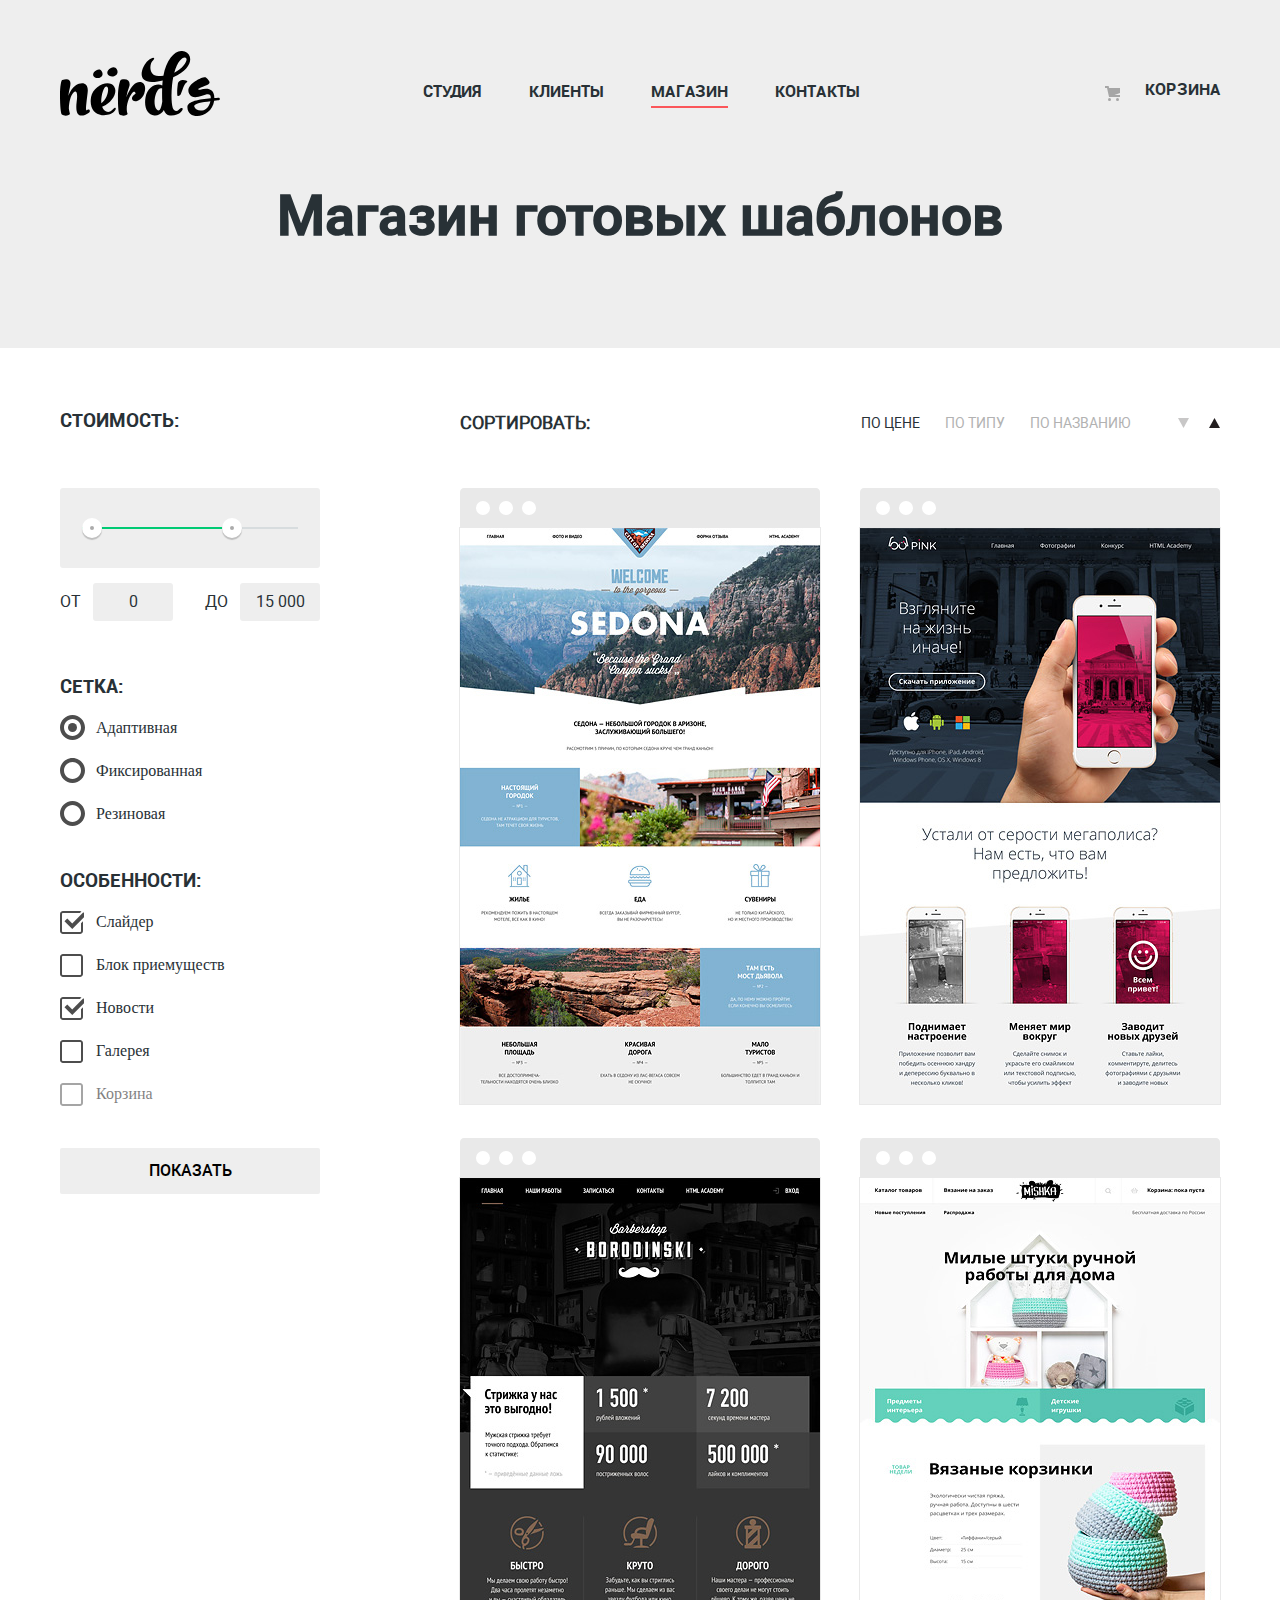
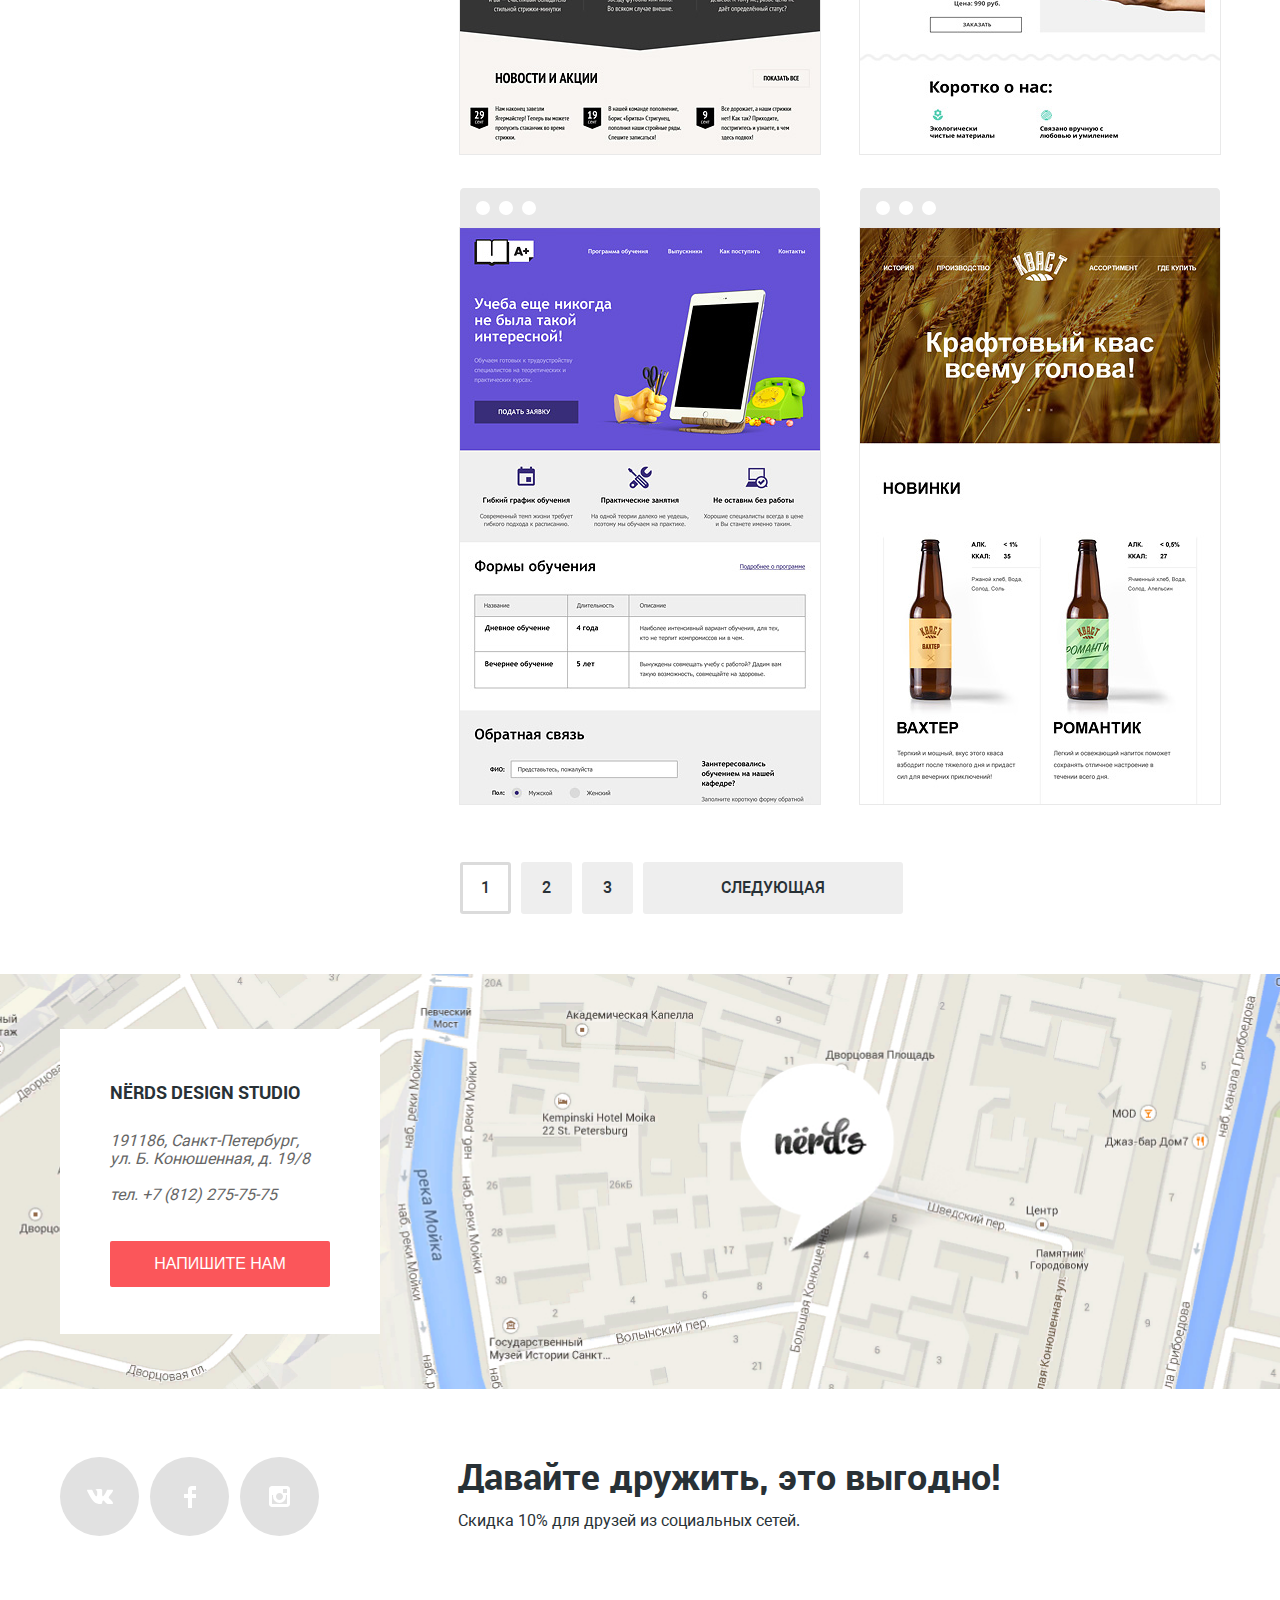
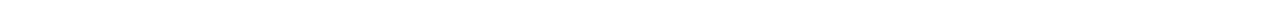
==== commit 9a3baf9c: "Рефакторинг" ====
--- a/catalog.html
+++ b/catalog.html
@@ -7,6 +7,7 @@
   <meta http-equiv="X-UA-Compatible" content="ie=edge">
   <link rel="stylesheet" href="css/main.css">
   <title>«Nёrds» Дизайн сайта и мобильного приложения</title>
+  <link rel="shortcut icon" href="favicon.ico" type="image/x-icon">
 </head>
 
 <body>
@@ -17,13 +18,13 @@
          <svg xmlns="http://www.w3.org/2000/svg" width="160" height="65" viewBox="0 0 160 65"><path d="M157.936 49.374c-1.235.161-2.523.271-3.757.377v.056c-2.415 17.364-26.188 20.231-26.779 6.599-.269-6.167 11.593-7.95 23.398-9.088.429-11.09-15.901 5.667-21.608-4.601-5.019-9.025 14.632-17.938 16.728-16.102 6.438 5.636 3.404 6.618-1.379 8.335-9.49 3.41-5.791 4.107-4.511 3.726 7.569-2.253 14.366-1.04 14.312 8.317 1.288-.107 2.522-.163 3.757-.271 2.306-.215 2.467 2.435-.161 2.652zm-7.514.756c-9.124 1.028-17.013 2.436-16.153 5.355 1.716 5.573 13.577 6.818 16.153-5.355zM117.678 44.918c-.682-.037-.703-6.038.112-11.688 1.005-6.951 11.935-3.357 9.093-1.906-2.975 1.52-4.429 8.718-6.266 12.087-.635 1.161-2.605 1.526-2.939 1.507zM42.105 21.002c2.376 4.866-4.937 8.171-8.292 4.521-1.398-1.555-.755-4.56 2.636-6.193 1.697-.836 4.073-1.596 5.656 1.672zM57.062 18.861c2.585 5.297-5.38 8.896-9.031 4.922-1.522-1.695-.823-4.963 2.873-6.742 1.846-.911 4.432-1.736 6.158 1.82zM28.883 61.666c-7.919 5.338-14.219 4.159-12.212-10.848 1.45-10.904-.948-11.521-3.122-9.442-2.845 2.697-4.628 9.723-4.684 16.412a50.98 50.98 0 0 0 1.004 4.776c.334 1.63-4.907 3.315-7.974 1.011C.837 62.79 0 54.865 0 44.131c0-8.824 1.171-14.895 2.23-15.175 8.029-2.191 9.312 1.348 7.583 7.981a47.637 47.637 0 0 0-1.395 7.924c1.673-4.664 4.071-8.485 6.803-10.173 7.416-4.664 13.605-2.473 12.434 6.801-2.007 16.58-2.174 18.827-.39 17.535 2.231-1.574 3.68 1.238 1.618 2.642zM54.982 59.59c-2.175 3.484-7.806 5.171-13.216 4.552-7.75-.843-12.545-7.756-10.705-18.097 2.008-11.185 18.065-18.322 23.196-10.341 3.735 5.789-2.175 16.017-11.597 19.783l-.502.168c1.951 5.171 6.579 7.476 11.039 2.36 2.119-2.36 3.624-1.348 1.785 1.575zm-13.605-7.418c5.855-4.159 7.806-13.32 6.189-15.905-1.728-2.697-5.074 1.517-6.245 11.746-.111 1.461-.111 2.865.056 4.159zM83.091 44.992c-1.597 2.507-3.903 4.384-5.966 5.059-2.398.73-5.185.056-5.185-2.698 0-1.011.892-3.372 3.624-4.721-.168-1.911-1.394-2.417-2.286-1.686-3.345 2.586-7.417 12.25-6.356 19.221.055.168.055.337.055.506.168.617.335 1.237.558 1.854.557 1.574-4.907 3.316-7.973.956-1.059-.788-1.617-6.97-1.617-17.704 0-8.824 1.951-16.636 3.011-16.917 6.412-1.743 10.147 1.292 8.14 7.249-1.171 3.373-2.23 6.801-2.843 10.399 2.453-6.688 6.523-12.872 9.812-14.501 5.856-2.923 10.092.956 8.867 7.813-.056.11-.112.393-.112.449-.056.562-.566 2.302-.39 1.741-.516 1.645-.892 2.277-1.339 2.98z"/><path d="M113.207 26.161a86.988 86.988 0 0 0-1.115 7.531c-1.059 10.06-.612 18.996.613 22.986.726 2.137 3.457 4.946 6.078 2.023 2.843-3.203 5.967-1.349 2.174 2.416-2.34 2.305-6.689 3.878-11.039 3.428-3.123-.393-5.018-2.415-6.134-5.505-.444.898-.947 1.685-1.56 2.302-2.119 2.193-4.685 3.43-7.974 3.092-6.637-.73-10.538-7.923-8.699-18.153 1.952-10.791 11.319-14.725 16.728-11.857.112-1.349.223-2.699.335-4.104.055-.281.055-.562.11-.843a96.962 96.962 0 0 1-4.962.956C73.787 34.423 82.04 14.864 87.894 9.75c6.636-5.733 7.36-1.855 5.297-.562-3.68 2.36-5.297 15.905 5.241 15.905 1.729 0 3.346-.112 4.962-.281C106.685 6.49 116.665-2.391 124.75.532c8.976 3.26 8.029 17.535-11.543 25.629zm-10.928 24.393c-.224-3.542-.224-7.532-.167-11.636 0-.506.056-1.011.056-1.461-3.346-1.518-6.635 3.653-7.473 10.792-.946 8.373 2.788 12.813 4.908 10.791 1.617-1.631 2.453-6.803 2.676-8.486zm24.086-43.165c-1.784-2.642-8.307.562-12.098 14.332 9.535-4.554 13.326-12.422 12.098-14.332z"/></svg>
         </a>
         <ul class="navigation-main__list">
-          <li class="navigation-main__item"><a href="">Студия</a></li>
-          <li class="navigation-main__item"><a href="">Клиенты</a></li>
-          <li class="navigation-main__item navigation-main__item_curret">Магазин</li>
-          <li class="navigation-main__item"><a href="">Контакты</a></li>
+          <li class="navigation-main__item"><a class="navigation-main__link" href="#">Студия</a></li>
+          <li class="navigation-main__item"><a class="navigation-main__link" href="#">Клиенты</a></li>
+          <li class="navigation-main__item navigation-main__item_curret"><a class="navigation-main__link" href="#">Магазин</a></li>
+          <li class="navigation-main__item"><a class="navigation-main__link" href="#">Контакты</a></li>
         </ul>
         <ul class="navigation-user">
-          <li class="navigation-user__cart"><a href="#">Корзина</a></li>
+          <li class="navigation-user__cart"><a class="navigation-user__link" href="#">Корзина</a></li>
         </ul>
       </nav>
     </div>
@@ -114,9 +115,9 @@
             <div class="sorting">
               <div class="sorting__heading">Сортировать:</div>
               <ul class="sorting__list">
-                <li class="sorting__type sorting__type_curret"><a href="#">По цене</a></li>
-                <li class="sorting__type"><a href="#">По типу</a></li>
-                <li class="sorting__type"><a href="#">По названию</a></li>
+                <li class="sorting__type sorting__type_curret"><a class="sorting__link" href="#">По цене</a></li>
+                <li class="sorting__type"><a class="sorting__link" href="#">По типу</a></li>
+                <li class="sorting__type"><a class="sorting__link" href="#">По названию</a></li>
               </ul>
               <ul class="sorting__way">
                 <li class="sorting__way-item">
@@ -137,55 +138,55 @@
             <ul class="catalog__list">
               <il class="catalog__item">
                 <svg class="catalog__browser" xmlns="http://www.w3.org/2000/svg" width="360" height="40" viewBox="0 0 360 40"><path  d="M356 0H4C1.8 0 0 1.8 0 4v36h360V4c0-2.2-1.8-4-4-4zM22.991 27a7 7 0 1 1 0-14 7 7 0 0 1 0 14zm23.011 0a7 7 0 1 1 0-14 7 7 0 0 1 0 14zm23.011 0a7 7 0 1 1 0-14 7 7 0 0 1 0 14z"/></svg>
-                <img src="img/img-sedona.jpg" alt="sedona" width="360" height="576" class="catalog__image">
-                <div class="catalog__offer">
-                  <h2 class="catalog__title"><a href="#">Sedona</a></h2>
+                <img class="catalog__image" src="img/catalog/img-sedona.jpg" alt="Информационный сайт для туристов Sedona" width="360" height="576" class="catalog__image">
+                <div class="catalog__offer">
+                  <h2 class="catalog__title"><a class="catalog__link" href="#">Sedona</a></h2>
                   <span class="catalog__description">Информационный сайт для туристов</span>
                   <a href="#" class="button button_buy">9 900 руб.</a>
                 </div>
               </il>
               <il class="catalog__item">
                 <svg class="catalog__browser" xmlns="http://www.w3.org/2000/svg" width="360" height="40" viewBox="0 0 360 40"><path d="M356 0H4C1.8 0 0 1.8 0 4v36h360V4c0-2.2-1.8-4-4-4zM22.991 27a7 7 0 1 1 0-14 7 7 0 0 1 0 14zm23.011 0a7 7 0 1 1 0-14 7 7 0 0 1 0 14zm23.011 0a7 7 0 1 1 0-14 7 7 0 0 1 0 14z"/></svg>
-                <img src="img/img-pink.jpg" alt="pink app" width="360" height="576" class="catalog__image">
-                <div class="catalog__offer">
-                  <h2 class="catalog__title"><a href="#">Pink App</a></h2>
+                <img class="catalog__image" src="img/catalog/img-pink.jpg" alt="Продуктовый лендинг приложения для iOS и Android Pink app" width="360" height="576" class="catalog__image">
+                <div class="catalog__offer">
+                  <h2 class="catalog__title"><a class="catalog__link" href="#">Pink App</a></h2>
                   <span class="catalog__description">Продуктовый лендинг приложения для iOS и Android</span>
                   <a href="#" class="button button_buy">9 900 руб.</a>
                 </div>
               </il>
               <il class="catalog__item">
                 <svg class="catalog__browser" xmlns="http://www.w3.org/2000/svg" width="360" height="40" viewBox="0 0 360 40"><path  d="M356 0H4C1.8 0 0 1.8 0 4v36h360V4c0-2.2-1.8-4-4-4zM22.991 27a7 7 0 1 1 0-14 7 7 0 0 1 0 14zm23.011 0a7 7 0 1 1 0-14 7 7 0 0 1 0 14zm23.011 0a7 7 0 1 1 0-14 7 7 0 0 1 0 14z"/></svg>
-                <img src="img/img-barbershop.jpg" alt="Barbershop" width="360" height="576" class="catalog__image">
-                <div class="catalog__offer">
-                  <h2 class="catalog__title"><a href="#">Barbershop</a></h2>
+                <img class="catalog__image" src="img/catalog/img-barbershop.jpg" alt="Сайт салоны красоты. Для мужчин, да. Barbershop" width="360" height="576" class="catalog__image">
+                <div class="catalog__offer">
+                  <h2 class="catalog__title"><a class="catalog__link" href="#">Barbershop</a></h2>
                   <span class="catalog__description">Сайт салоны красоты. Для мужчин, да.</span>
                   <a href="#" class="button button_buy">9 900 руб.</a>
                 </div>
               </il>
               <il class="catalog__item">
                 <svg class="catalog__browser" xmlns="http://www.w3.org/2000/svg" width="360" height="40" viewBox="0 0 360 40"><path  d="M356 0H4C1.8 0 0 1.8 0 4v36h360V4c0-2.2-1.8-4-4-4zM22.991 27a7 7 0 1 1 0-14 7 7 0 0 1 0 14zm23.011 0a7 7 0 1 1 0-14 7 7 0 0 1 0 14zm23.011 0a7 7 0 1 1 0-14 7 7 0 0 1 0 14z"/></svg>
-                <img src="img/img-mishka.jpg" alt="mishka" width="360" height="576" class="catalog__image">
-                <div class="catalog__offer">
-                  <h2 class="catalog__title"><a href="#">Mishka</a></h2>
+                <img class="catalog__image" src="img/catalog/img-mishka.jpg" alt="Интернет-магазин вязаных игрушек Mishka" width="360" height="576" class="catalog__image">
+                <div class="catalog__offer">
+                  <h2 class="catalog__title"><a class="catalog__link" href="#">Mishka</a></h2>
                   <span class="catalog__description">Интернет-магазин вязаных игрушек</span>
                   <a href="#" class="button button_buy">9 900 руб.</a>
                 </div>
               </il>
               <il class="catalog__item">
                 <svg class="catalog__browser" xmlns="http://www.w3.org/2000/svg" width="360" height="40" viewBox="0 0 360 40"><path  d="M356 0H4C1.8 0 0 1.8 0 4v36h360V4c0-2.2-1.8-4-4-4zM22.991 27a7 7 0 1 1 0-14 7 7 0 0 1 0 14zm23.011 0a7 7 0 1 1 0-14 7 7 0 0 1 0 14zm23.011 0a7 7 0 1 1 0-14 7 7 0 0 1 0 14z"/></svg>
-                <img src="img/img-aplus.jpg" alt="a plus" width="360" height="576" class="catalog__image">
-                <div class="catalog__offer">
-                  <h2 class="catalog__title"><a href="#">A Plus</a></h2>
+                <img class="catalog__image" src="img/catalog/img-aplus.jpg" alt="Лендинг курсов повышения квалификации A Plus" width="360" height="576" class="catalog__image">
+                <div class="catalog__offer">
+                  <h2 class="catalog__title"><a class="catalog__link" href="#">A Plus</a></h2>
                   <span class="catalog__description">Лендинг курсов повышения квалификации</span>
                   <a href="#" class="button button_buy">9 900 руб.</a>
                 </div>
               </il>
               <il class="catalog__item">
                 <svg class="catalog__browser" xmlns="http://www.w3.org/2000/svg" width="360" height="40" viewBox="0 0 360 40"><path  d="M356 0H4C1.8 0 0 1.8 0 4v36h360V4c0-2.2-1.8-4-4-4zM22.991 27a7 7 0 1 1 0-14 7 7 0 0 1 0 14zm23.011 0a7 7 0 1 1 0-14 7 7 0 0 1 0 14zm23.011 0a7 7 0 1 1 0-14 7 7 0 0 1 0 14z"/></svg>
-                <img src="img/img-kvast.jpg" alt="kvast" width="360" height="576" class="catalog__image">
-                <div class="catalog__offer">
-                  <h2 class="catalog__title"><a href="#">Кваст</a></h2>
-                  <span class="catalog__description">Промо-сайт производителя крафтового кваса</span>
+                <img class="catalog__image" src="img/catalog/img-kvast.jpg" alt="Промо-сайт производителя крафтового кваса" width="360" height="576" class="catalog__image">
+                <div class="catalog__offer">
+                  <h2 class="catalog__title"><a class="catalog__link" href="#">Кваст</a></h2>
+                  <span class="catalog__description">Промо-сайт производителя крафтового кваса Кваст</span>
                   <a href="#" class="button">9 900 руб.</a>
                 </div>
               </il>
@@ -193,9 +194,9 @@
             <!-- /.catalog__list -->
             <ul class="pagination">
               <li class="pagination__item pagination__item_curret">1</li>
-              <li class="pagination__item"><a href="#">2</a></li>
-              <li class="pagination__item"><a href="#">3</a></li>
-              <li class="pagination__item button button_pagination"><a href="#">Следующая</a></li>
+              <li class="pagination__item"><a class="pagination__link" href="#">2</a></li>
+              <li class="pagination__item"><a class="pagination__link" href="#">3</a></li>
+              <li class="pagination__item button button_pagination"><a class="pagination__link" href="#">Следующая</a></li>
             </ul>
             <!-- /.pagination -->
           </div>
@@ -225,28 +226,21 @@
     <div class="container">
       <div class="footer-site__wrapper">
         <ul class="footer-site__social">
-          <li>
+          <li class="footer-site__social-item">
             <a href="#" class="footer-site__social-link">
-              <svg xmlns="http://www.w3.org/2000/svg" width="26" height="15" viewBox="0 0 26 15">
-                <path fill="#FFF"
-                  d="M16.138 11.51c.956-.309 2.18 2.04 3.483 2.939.978.681 1.727.534 1.727.534l3.473-.05s1.815-.112.957-1.554c-.071-.12-.503-1.069-2.585-3.022-2.177-2.043-1.882-1.712.739-5.244 1.597-2.153 2.236-3.468 2.036-4.028-.192-.539-1.365-.399-1.365-.399L20.69.713c-.381.001-.704.119-.851.515-.003.004-.621 1.666-1.445 3.079-1.741 2.989-2.436 3.148-2.724 2.961-.661-.433-.494-1.737-.494-2.664 0-2.897.432-4.105-.846-4.417-.427-.104-.739-.172-1.828-.182-1.392-.021-2.574 0-3.244.329-.445.223-.786.712-.579.74.26.035.843.16 1.155.586.401.552.389 1.789.389 1.789s.229 3.411-.54 3.834c-.528.29-1.25-.302-2.803-3.016-.793-1.388-1.392-2.922-1.392-2.922s-.116-.285-.326-.441c-.25-.185-.6-.244-.6-.244L.848.684S.29.7.085.946c-.182.218-.015.668-.015.668s2.909 6.881 6.203 10.347c3.02 3.182 6.452 2.971 6.452 2.971h1.555s.469-.054.709-.312c.224-.24.214-.691.214-.691s-.031-2.109.935-2.419z" />
-                </svg>
+                <svg xmlns="http://www.w3.org/2000/svg" width="26" height="15" viewBox="0 0 26 15"><path fill="#FFF" d="M16.138 11.51c.956-.309 2.18 2.04 3.483 2.939.978.681 1.727.534 1.727.534l3.473-.05s1.815-.112.957-1.554c-.071-.12-.503-1.069-2.585-3.022-2.177-2.043-1.882-1.712.739-5.244 1.597-2.153 2.236-3.468 2.036-4.028-.192-.539-1.365-.399-1.365-.399L20.69.713c-.381.001-.704.119-.851.515-.003.004-.621 1.666-1.445 3.079-1.741 2.989-2.436 3.148-2.724 2.961-.661-.433-.494-1.737-.494-2.664 0-2.897.432-4.105-.846-4.417-.427-.104-.739-.172-1.828-.182-1.392-.021-2.574 0-3.244.329-.445.223-.786.712-.579.74.26.035.843.16 1.155.586.401.552.389 1.789.389 1.789s.229 3.411-.54 3.834c-.528.29-1.25-.302-2.803-3.016-.793-1.388-1.392-2.922-1.392-2.922s-.116-.285-.326-.441c-.25-.185-.6-.244-.6-.244L.848.684S.29.7.085.946c-.182.218-.015.668-.015.668s2.909 6.881 6.203 10.347c3.02 3.182 6.452 2.971 6.452 2.971h1.555s.469-.054.709-.312c.224-.24.214-.691.214-.691s-.031-2.109.935-2.419z"/></svg>
               <span class="visually-hidden">Вконтакте</span>
             </a>
           </li>
-          <li>
+          <li class="footer-site__social-item">
             <a href="#" class="footer-site__social-link">
-              <svg xmlns="http://www.w3.org/2000/svg" width="12" height="22" viewBox="0 0 12 22">
-                <path fill="#FFF" d="M12 4V0H8a4 4 0 0 0-4 4v4H0v4h4v10h4V12h4V8H8V4h4z" /></svg>
+                <svg xmlns="http://www.w3.org/2000/svg" width="12" height="22" viewBox="0 0 12 22"><path fill="#FFF" d="M12 4V0H8a4 4 0 0 0-4 4v4H0v4h4v10h4V12h4V8H8V4h4z"/></svg>
               <span class="visually-hidden">Фейсбук</span>
             </a>
           </li>
-          <li>
+          <li class="footer-site__social-item">
             <a href="#" class="footer-site__social-link">
-              <svg xmlns="http://www.w3.org/2000/svg" width="21" height="21" viewBox="0 0 21 21">
-                <path fill="#FFF"
-                  d="M18 0H3C1.35 0 0 1.35 0 3v15c0 1.65 1.35 3 3 3h15c1.65 0 3-1.35 3-3V3c0-1.65-1.35-3-3-3zm-7.5 7c1.93 0 3.5 1.57 3.5 3.5S12.43 14 10.5 14 7 12.43 7 10.5 8.57 7 10.5 7zM18 18H3V9h1.181A6.504 6.504 0 0 0 4 10.5a6.5 6.5 0 1 0 13 0 6.45 6.45 0 0 0-.181-1.5H18v9zm0-11h-4V3h4v4z" />
-                </svg>
+                <svg xmlns="http://www.w3.org/2000/svg" width="21" height="21" viewBox="0 0 21 21"><path fill="#FFF" d="M18 0H3C1.35 0 0 1.35 0 3v15c0 1.65 1.35 3 3 3h15c1.65 0 3-1.35 3-3V3c0-1.65-1.35-3-3-3zm-7.5 7c1.93 0 3.5 1.57 3.5 3.5S12.43 14 10.5 14 7 12.43 7 10.5 8.57 7 10.5 7zM18 18H3V9h1.181A6.504 6.504 0 0 0 4 10.5a6.5 6.5 0 1 0 13 0 6.45 6.45 0 0 0-.181-1.5H18v9zm0-11h-4V3h4v4z"/></svg>
               <span class="visually-hidden">Инстаграм</span>
             </a>
           </li>
--- a/css/main.css
+++ b/css/main.css
@@ -152,9 +152,7 @@
 
 * html, * body { height: 100%; }
 
-a { color: inherit; text-decoration: none; }
-
-body { position: relative; margin: 0; padding: 0; font-size: 16px; font-weight: 400; line-height: 24px; font-family: "roboto-base", Arial, sans-serif; color: #283136; background-color: #ffffff; }
+body { position: relative; margin: 0; padding: 0; font-weight: 400; font-size: 16px; line-height: 24px; font-family: "roboto-base", Arial, sans-serif; color: #283136; background-color: #ffffff; }
 
 .header-main { display: inline-block; width: 100%; background-color: #eeeeee; }
 
@@ -229,37 +227,61 @@
 /*==========  Модульные стили ==========*/
 .header-main__logo { display: -webkit-box; display: -ms-flexbox; display: flex; -webkit-box-align: center; -ms-flex-align: center; align-items: center; position: relative; margin-top: -8px; }
 
+.sidebar { width: 100%; max-width: 260px; margin-right: 140px; }
+
+.footer-site__wrapper { display: -webkit-box; display: -ms-flexbox; display: flex; -webkit-box-orient: horizontal; -webkit-box-direction: normal; -ms-flex-direction: row; flex-direction: row; -webkit-box-pack: start; -ms-flex-pack: start; justify-content: flex-start; margin: 55px 0px; }
+
+.footer-site__social { display: -webkit-box; display: -ms-flexbox; display: flex; -webkit-box-orient: horizontal; -webkit-box-direction: normal; -ms-flex-direction: row; flex-direction: row; -webkit-box-pack: justify; -ms-flex-pack: justify; justify-content: space-between; -webkit-box-align: center; -ms-flex-align: center; align-items: center; margin: 0; margin-right: 12%; padding: 0; list-style: none; }
+
+.footer-site__social-item { display: -webkit-box; display: -ms-flexbox; display: flex; -webkit-box-orient: vertical; -webkit-box-direction: normal; -ms-flex-direction: column; flex-direction: column; -webkit-box-pack: center; -ms-flex-pack: center; justify-content: center; -webkit-box-align: center; -ms-flex-align: center; align-items: center; margin-right: 11px; }
+
+.footer-site__social-item:last-child { margin-right: 0; }
+
+.footer-site__social-link { display: -webkit-box; display: -ms-flexbox; display: flex; -webkit-box-pack: center; -ms-flex-pack: center; justify-content: center; -webkit-box-align: center; -ms-flex-align: center; align-items: center; width: 79px; height: 79px; background-color: #e1e1e1; border-radius: 50%; }
+
+.footer-site__social-link:hover { background-color: #e74246; }
+
+.footer-site__social-link:active { background-color: #d7373b; -webkit-box-shadow: inset 0px 3px 0px 0px rgba(0, 1, 1, 0.1); box-shadow: inset 0px 3px 0px 0px rgba(0, 1, 1, 0.1); }
+
+.footer-site__social-link:active svg > path { opacity: 0.5; }
+
+.footer-site__offer h2 { margin: 25px 0 5px; font-size: 36px; font-family: roboto-bold; }
+
 .navigation-main { z-index: 1; display: -webkit-box; display: -ms-flexbox; display: flex; -webkit-box-orient: horizontal; -webkit-box-direction: normal; -ms-flex-direction: row; flex-direction: row; -webkit-box-pack: start; -ms-flex-pack: start; justify-content: flex-start; -webkit-box-align: center; -ms-flex-align: center; align-items: center; min-height: 65px; margin-top: 50px; font-family: "roboto-bold", Arial, sans-serif; text-transform: uppercase; }
 
 .navigation-main__logo { display: -webkit-box; display: -ms-flexbox; display: flex; -webkit-box-align: center; -ms-flex-align: center; align-items: center; }
 
 .navigation-main__list { display: -webkit-box; display: -ms-flexbox; display: flex; -webkit-box-orient: horizontal; -webkit-box-direction: normal; -ms-flex-direction: row; flex-direction: row; margin-top: 28px; margin-left: 17.5%; padding: 0; list-style: none; letter-spacing: 0.1px; }
 
-.navigation-main__item { position: relative; margin-right: 47px; font-weight: 500; line-height: 30px; }
-
-.navigation-main__item a { color: black; text-decoration: none; }
-
-.navigation-main__item a:hover { color: #fb565a; }
-
-.navigation-main__item a:active { color: #a7a7a7; }
+.navigation-main__item { position: relative; display: inline-block; margin-right: 47px; }
 
 .navigation-main__item:last-child { margin-right: 0; }
 
 .navigation-main__item_curret:after { content: ""; position: absolute; right: 0; bottom: 0; left: 0; height: 2px; background-color: #fb565a; }
 
+.navigation-main__item_curret [href] { pointer-events: none; }
+
+.navigation-main__link { font-weight: 500; line-height: 30px; color: inherit; text-decoration: none; }
+
+.navigation-main__link:hover { color: #fb565a; }
+
+.navigation-main__link:active { color: #a7a7a7; }
+
 .navigation-user { display: -webkit-box; display: -ms-flexbox; display: flex; -webkit-box-pack: end; -ms-flex-pack: end; justify-content: flex-end; margin-top: 24px; margin-left: auto; list-style: none; letter-spacing: 0.1px; }
 
-.navigation-user__cart { position: relative; }
-
-.navigation-user__cart a { color: black; text-decoration: none; }
-
-.navigation-user__cart a:before { content: ''; position: absolute; top: 4px; left: -40px; width: 15px; height: 17px; background: url(../img/icon/cart-icon.svg) no-repeat center; }
-
-.navigation-user__cart a:hover { color: #fb565a; }
-
-.navigation-user__cart a:active { color: #a7a7a7; }
-
-.navigation-user__cart_curret a:after { content: ""; position: absolute; right: 0; bottom: -10px; left: 0; height: 2px; background-color: #fb565a; }
+.navigation-user__cart { position: relative; display: inline-block; }
+
+.navigation-user__cart_curret:after { content: ""; position: absolute; right: 0; bottom: -5px; left: 0; height: 2px; background-color: #fb565a; background-color: #fb565a; }
+
+.navigation-user__link { position: relative; padding-left: 40px; color: inherit; text-decoration: none; }
+
+.navigation-user__link:before { content: ''; position: absolute; top: 2px; left: 0px; width: 15px; height: 17px; background: url(../img/icon/cart-icon.svg) no-repeat center; }
+
+.navigation-user__link:hover { color: #fb565a; }
+
+.navigation-user__link:active { color: #a7a7a7; }
+
+.navigation-user__link:active:after { content: ""; position: absolute; right: 0; bottom: -10px; left: 0; height: 2px; background-color: #fb565a; }
 
 .hero__wrapper { position: relative; padding: 70px 0 42px; }
 
@@ -435,6 +457,8 @@
 
 .sorting__way-item_curret svg > path { fill-opacity: 1; }
 
+.sorting__link { color: inherit; text-decoration: none; }
+
 .sorting__type { text-transform: uppercase; text-decoration: none; color: #b2b2b2; font-size: 14px; margin-right: 25px; line-height: 30px; cursor: pointer; }
 
 .sorting__type:last-child { margin-right: 0; }
@@ -465,41 +489,25 @@
 
 .catalog__description { display: inline-block; width: 65%; margin-bottom: 28px; font-size: 16px; line-height: 18px; color: #666666; }
 
-.catalog__item img { outline: 1px solid #e9e9e9; outline-offset: 0px; }
+.catalog__link { color: inherit; text-decoration: none; }
+
+.catalog__image { outline: 1px solid #e9e9e9; outline-offset: 0px; }
 
 .catalog__browser { height: 40px; z-index: 1; }
 
 .catalog__browser > path { fill: #e9e9e9; }
 
-.pagination { display: -webkit-box; display: -ms-flexbox; display: flex; -webkit-box-orient: horizontal; -webkit-box-direction: normal; -ms-flex-direction: row; flex-direction: row; list-style: none; margin: 0; padding: 0; }
-
-.pagination__item { padding: 18px; background: #eeeeee; margin-right: 10px; line-height: 10px; display: block; border: 3px solid #eeeeee; border-radius: 3px; font-family: roboto-medium, Arial, Helvetica, sans-serif; cursor: pointer; }
+.pagination { display: -webkit-box; display: -ms-flexbox; display: flex; -webkit-box-orient: horizontal; -webkit-box-direction: normal; -ms-flex-direction: row; flex-direction: row; margin: 0; padding: 0; list-style: none; }
+
+.pagination__item { display: block; display: -webkit-box; display: -ms-flexbox; display: flex; -webkit-box-orient: horizontal; -webkit-box-direction: normal; -ms-flex-direction: row; flex-direction: row; -webkit-box-pack: center; -ms-flex-pack: center; justify-content: center; -webkit-box-align: center; -ms-flex-align: center; align-items: center; margin-right: 10px; padding: 18px; line-height: 10px; font-family: roboto-medium, Arial, Helvetica, sans-serif; color: #283136; background: #eeeeee; border: 3px solid #eeeeee; border-radius: 3px; cursor: pointer; }
 
 .pagination__item:hover { background-color: #e1e1e1; border-color: #e1e1e1; }
 
-.pagination__item:active { border: transparent; background: #dbdbdb; -webkit-box-shadow: inset 0px 3px 0 #bfbfbf; box-shadow: inset 0px 3px 0 #bfbfbf; color: #e1e1e1; padding-left: 21px; padding-right: 21px; line-height: 13px; }
-
-.pagination__item a { color: black; text-decoration: none; }
+.pagination__item:active { padding-right: 21px; padding-left: 21px; color: #e1e1e1; color: #283136; background: #dbdbdb; border: transparent; -webkit-box-shadow: inset 0px 3px 0 #bfbfbf; box-shadow: inset 0px 3px 0 #bfbfbf; }
 
 .pagination__item_curret { background: transparent; border-color: #dbdbdb; }
 
-.footer-site__wrapper { display: -webkit-box; display: -ms-flexbox; display: flex; -webkit-box-orient: horizontal; -webkit-box-direction: normal; -ms-flex-direction: row; flex-direction: row; -webkit-box-pack: start; -ms-flex-pack: start; justify-content: flex-start; margin: 55px 0px; }
-
-.footer-site__social { display: -webkit-box; display: -ms-flexbox; display: flex; -webkit-box-orient: horizontal; -webkit-box-direction: normal; -ms-flex-direction: row; flex-direction: row; -webkit-box-pack: justify; -ms-flex-pack: justify; justify-content: space-between; -webkit-box-align: center; -ms-flex-align: center; align-items: center; margin: 0; margin-right: 12%; padding: 0; list-style: none; }
-
-.footer-site__social li { display: -webkit-box; display: -ms-flexbox; display: flex; -webkit-box-orient: vertical; -webkit-box-direction: normal; -ms-flex-direction: column; flex-direction: column; -webkit-box-pack: center; -ms-flex-pack: center; justify-content: center; -webkit-box-align: center; -ms-flex-align: center; align-items: center; margin-right: 11px; }
-
-.footer-site__social li:last-child { margin-right: 0; }
-
-.footer-site__social li a { display: -webkit-box; display: -ms-flexbox; display: flex; -webkit-box-pack: center; -ms-flex-pack: center; justify-content: center; -webkit-box-align: center; -ms-flex-align: center; align-items: center; width: 79px; height: 79px; background-color: #e1e1e1; border-radius: 50%; }
-
-.footer-site__social li a:hover { background-color: #e74246; }
-
-.footer-site__social li a:active { background-color: #d7373b; -webkit-box-shadow: inset 0px 3px 0px 0px rgba(0, 1, 1, 0.1); box-shadow: inset 0px 3px 0px 0px rgba(0, 1, 1, 0.1); }
-
-.footer-site__social li a:active svg > path { opacity: 0.5; }
-
-.footer-site__offer h2 { margin: 25px 0 5px; font-size: 36px; font-family: roboto-bold; }
+.pagination__link { color: inherit; text-decoration: none; }
 
 .modal { display: none; position: fixed; z-index: 9; width: 960px; min-height: 590px; padding: 70px 100px 30px; background: #ffffff; -webkit-box-shadow: 0 20px 40px rgba(0, 1, 1, 0.75); box-shadow: 0 20px 40px rgba(0, 1, 1, 0.75); }
 
@@ -518,8 +526,6 @@
 .modal__item:nth-child(2n) { margin-right: 0px; }
 
 .modal__textarea { width: 100%; margin-right: 0; }
-
-.sidebar { width: 100%; max-width: 260px; margin-right: 140px; }
 
 /*==========  Адаптивные стили ==========*/
 /*==========  Desktop First  ==========*/
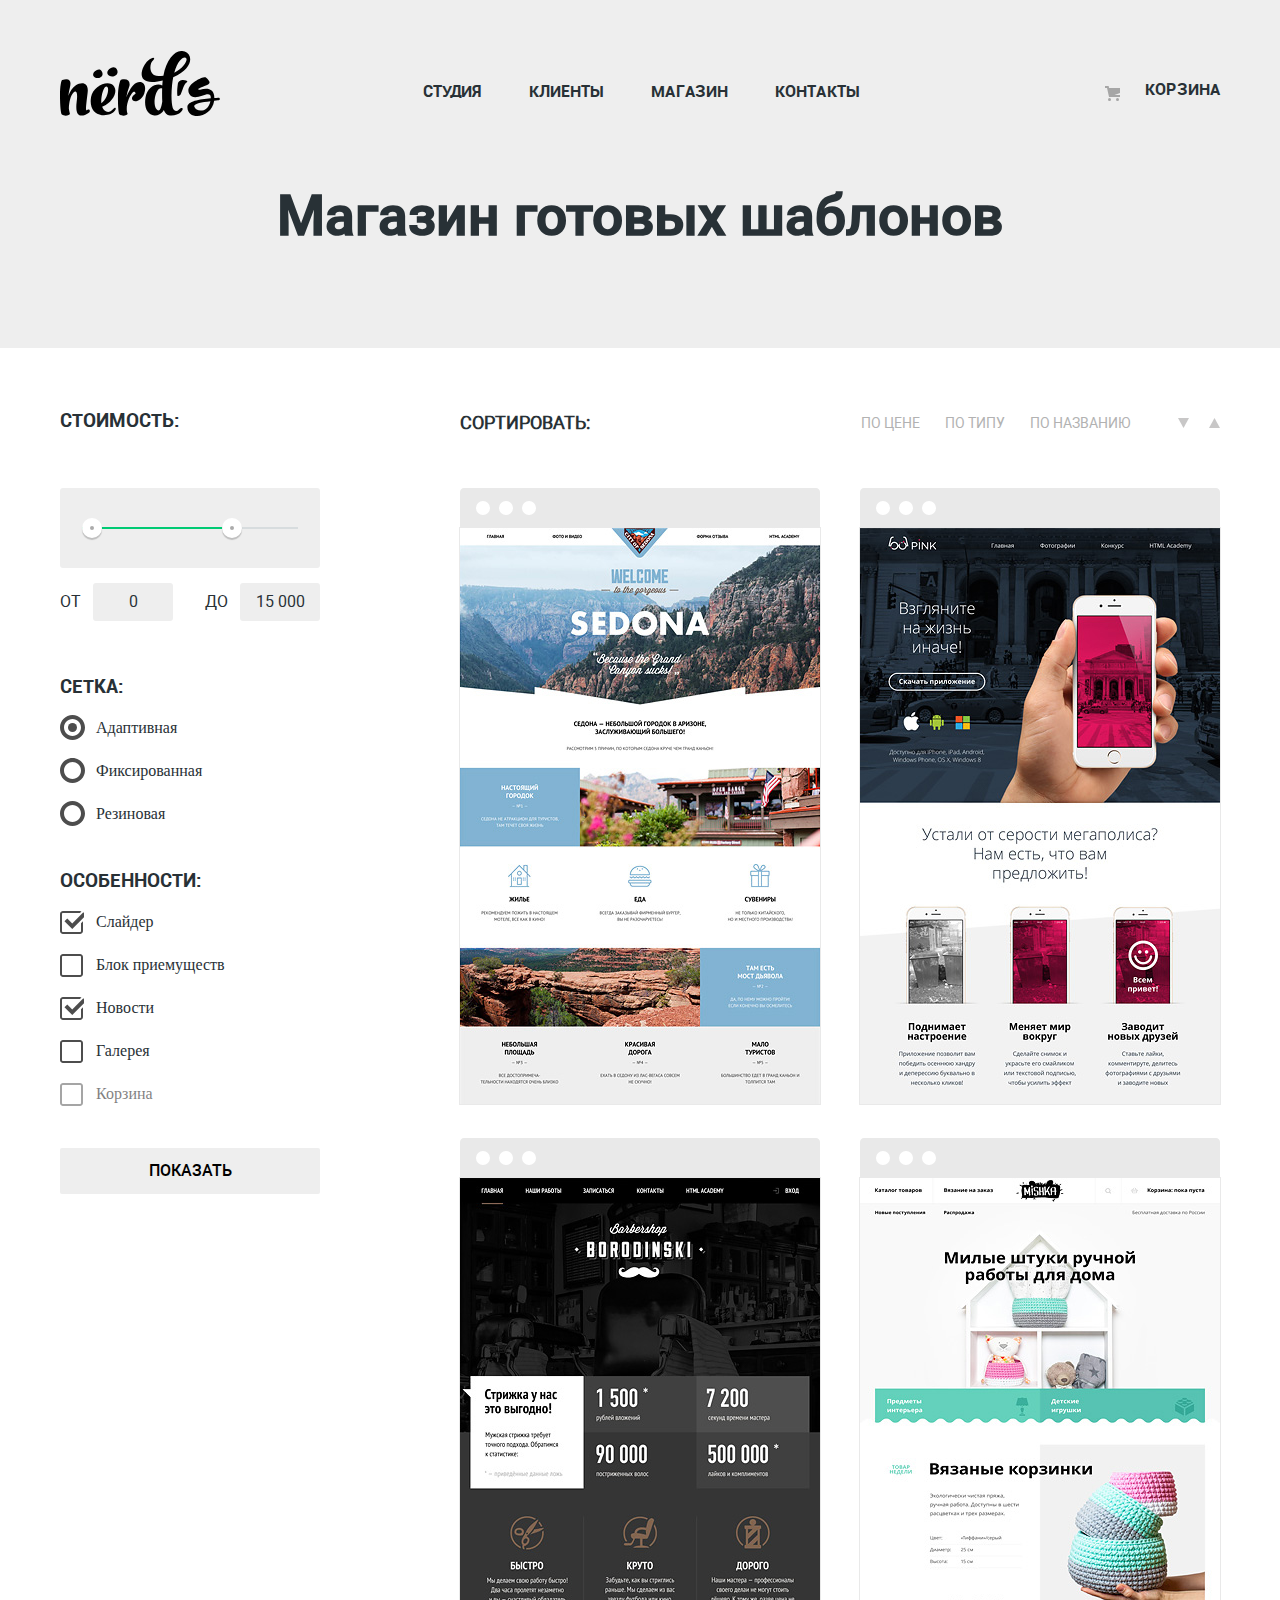
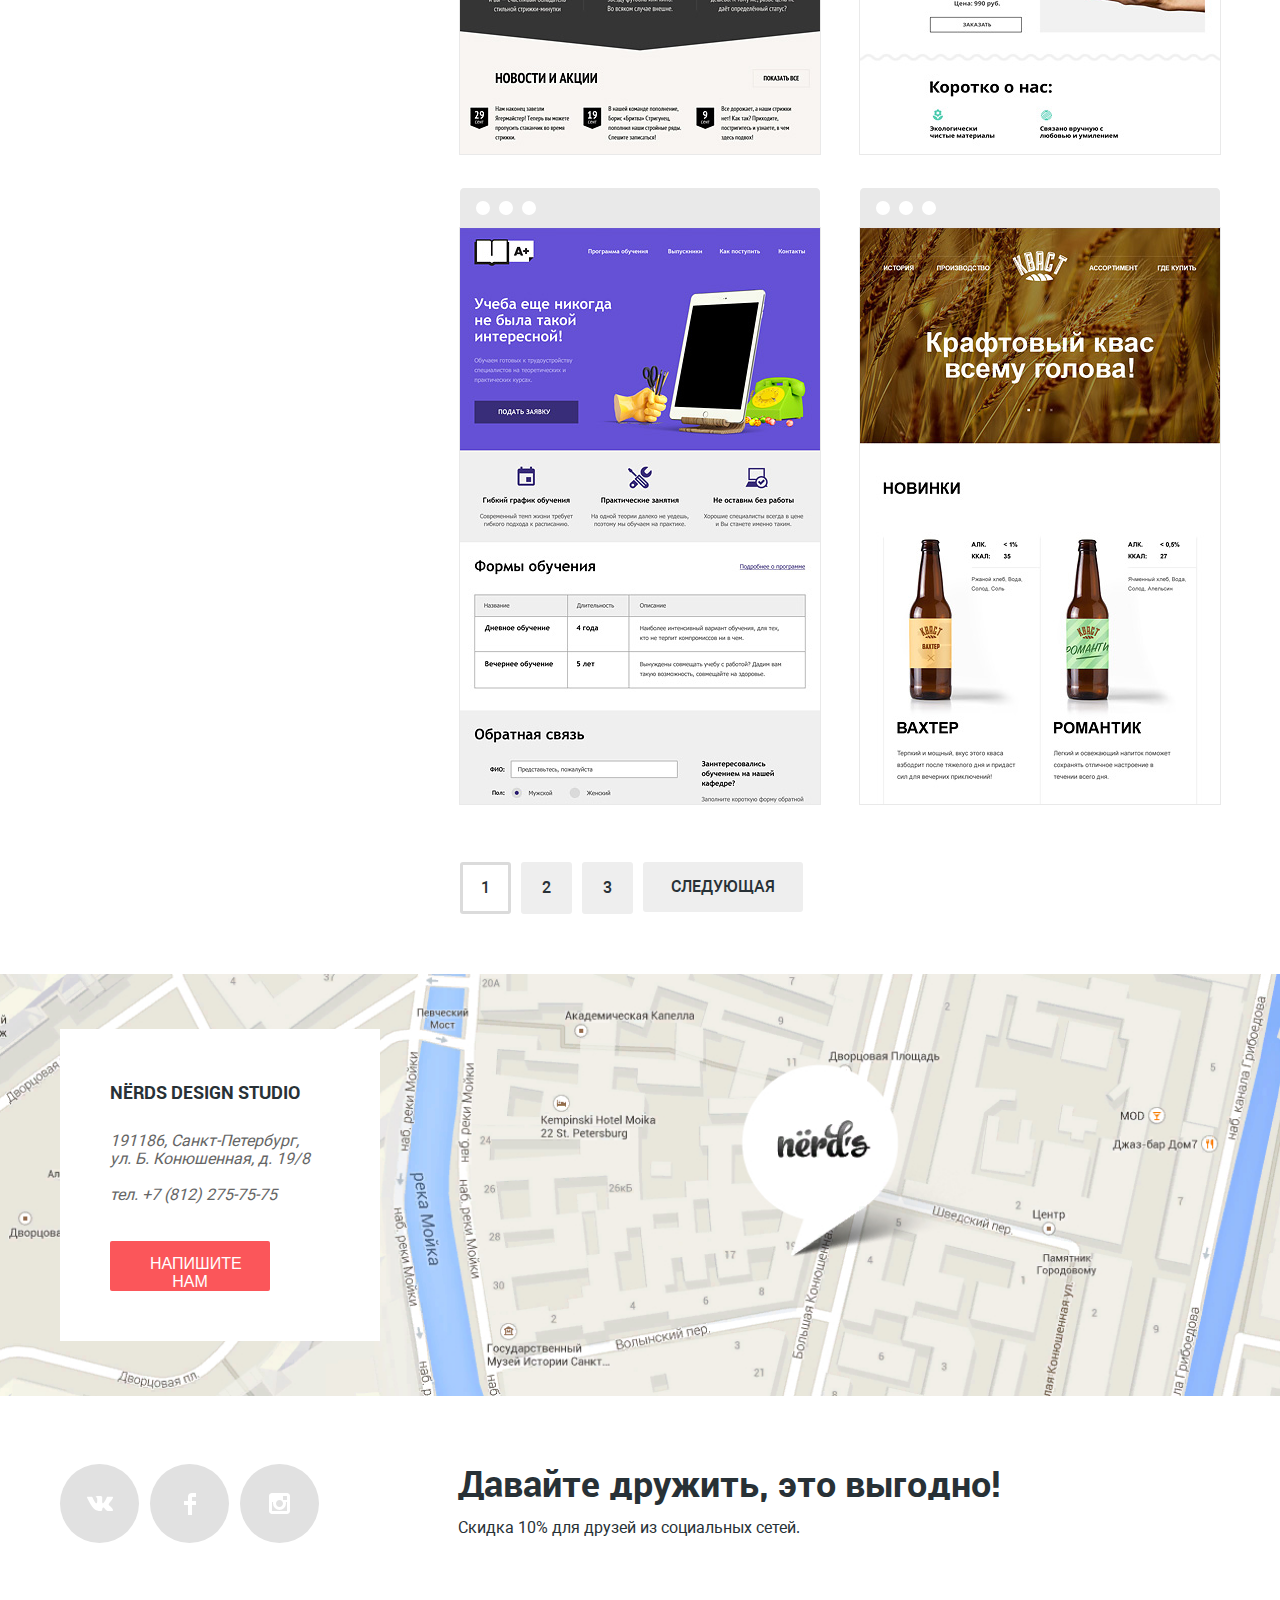
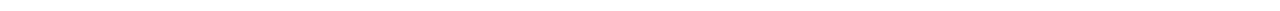
==== commit 918931c7: "Добавление в Js, различные правки" ====
--- a/catalog.html
+++ b/catalog.html
@@ -20,7 +20,7 @@
         <ul class="navigation-main__list">
           <li class="navigation-main__item"><a class="navigation-main__link" href="#">Студия</a></li>
           <li class="navigation-main__item"><a class="navigation-main__link" href="#">Клиенты</a></li>
-          <li class="navigation-main__item navigation-main__item_curret"><a class="navigation-main__link" href="#">Магазин</a></li>
+          <li class="navigation-main__item navigation-main__item--curret"><a class="navigation-main__link" href="#">Магазин</a></li>
           <li class="navigation-main__item"><a class="navigation-main__link" href="#">Контакты</a></li>
         </ul>
         <ul class="navigation-user">
@@ -54,8 +54,8 @@
                         <div class="range__controls-bar"></div>
                      </div>  
                     <div class="range__toggles">
-                      <div class="range__toggle range__toggle_max" style="left: 72%"></div>
-                      <div class="range__toggle range__toggle_min" style="left: 0%"></div>
+                      <div class="range__toggle range__toggle--max" style="left: 72%"></div>
+                      <div class="range__toggle range__toggle--min" style="left: 0%"></div>
                     </div>    
                     </div>
                     <div class="price-controls">
@@ -106,7 +106,7 @@
                     </li>
                   </ul>
                 </fieldset>
-                <button type="submit" class="button button_grey">Показать</button>
+                <button type="submit" class="button button--grey">Показать</button>
               </form>
             </section>
             <!-- /.catalog__filter-->
@@ -115,7 +115,7 @@
             <div class="sorting">
               <div class="sorting__heading">Сортировать:</div>
               <ul class="sorting__list">
-                <li class="sorting__type sorting__type_curret"><a class="sorting__link" href="#">По цене</a></li>
+                <li class="sorting__type sorting__type--curret"><a class="sorting__link" href="#">По цене</a></li>
                 <li class="sorting__type"><a class="sorting__link" href="#">По типу</a></li>
                 <li class="sorting__type"><a class="sorting__link" href="#">По названию</a></li>
               </ul>
@@ -126,7 +126,7 @@
                     <svg xmlns="http://www.w3.org/2000/svg" width="11" height="10" viewBox="0 0 11 10"><path fill="#231F20" d="M5.5 10L0 0h11"/></svg>
                   </a>
                 </li>
-                <li class="sorting__way-item sorting__way-item_curret">
+                <li class="sorting__way-item sorting__way-item--curret">
                   <a href="#">
                     <span class="visually-hidden">По возростанию</span>
                     <svg xmlns="http://www.w3.org/2000/svg" width="11" height="10" viewBox="0 0 11 10"><path fill="#231F20" d="M5.5 0L0 10h11z"/></svg>
@@ -193,7 +193,7 @@
             </ul>
             <!-- /.catalog__list -->
             <ul class="pagination">
-              <li class="pagination__item pagination__item_curret">1</li>
+              <li class="pagination__item pagination__item--curret">1</li>
               <li class="pagination__item"><a class="pagination__link" href="#">2</a></li>
               <li class="pagination__item"><a class="pagination__link" href="#">3</a></li>
               <li class="pagination__item button button_pagination"><a class="pagination__link" href="#">Следующая</a></li>
--- a/css/main.css
+++ b/css/main.css
@@ -174,41 +174,41 @@
 
 .button:active span { opacity: 0.2; }
 
-.button_big { max-width: 240px; }
-
-.button_service { -webkit-box-ordinal-group: 5; -ms-flex-order: 4; order: 4; }
-
-.button_green { background-color: #00cb73; }
-
-.button_green:hover { background-color: #00bc6c; }
-
-.button_green:active { background-color: #00aa62; -webkit-box-shadow: inset 0px 3px 0 #009958; box-shadow: inset 0px 3px 0 #009958; }
-
-.button_green:active span { opacity: 0.2; }
-
-.button_yellow { background-color: #efc84a; }
-
-.button_yellow:hover { background-color: #eab534; }
-
-.button_yellow:active { background-color: #eab534; -webkit-box-shadow: inset 0px 3px 0 #eab534; box-shadow: inset 0px 3px 0 #eab534; }
-
-.button_yellow:active span { opacity: 0.2; }
-
-.button_medium { max-width: 220px; }
-
-.button_modal { max-width: 260px; margin-top: 32px; padding: 16px 40px; }
-
-.button_grey { max-width: 360px; color: black; font-family: roboto-medium, Arial, Helvetica, sans-serif; background-color: #eeeeee; }
-
-.button_grey:hover { background-color: #dfdfdf; }
-
-.button_grey:active { background-color: #d5d5d5; -webkit-box-shadow: inset 0px 3px 0 #bfbfbf; box-shadow: inset 0px 3px 0 #bfbfbf; }
-
-.button_grey:active span { opacity: 0.2; }
-
-.button_buy { max-width: 200px; }
-
-.button_pagination { max-width: 260px; max-height: 52px; }
+.button--big { max-width: 240px; }
+
+.button--service { -webkit-box-ordinal-group: 5; -ms-flex-order: 4; order: 4; }
+
+.button--green { background-color: #00cb73; }
+
+.button--green:hover { background-color: #00bc6c; }
+
+.button--green:active { background-color: #00aa62; -webkit-box-shadow: inset 0px 3px 0 #009958; box-shadow: inset 0px 3px 0 #009958; }
+
+.button--green:active span { opacity: 0.2; }
+
+.button--yellow { background-color: #efc84a; }
+
+.button--yellow:hover { background-color: #eab534; }
+
+.button--yellow:active { background-color: #eab534; -webkit-box-shadow: inset 0px 3px 0 #eab534; box-shadow: inset 0px 3px 0 #eab534; }
+
+.button--yellow:active span { opacity: 0.2; }
+
+.button--medium { max-width: 220px; }
+
+.button--modal { max-width: 260px; margin-top: 32px; padding: 16px 40px; }
+
+.button--grey { max-width: 360px; color: black; font-family: roboto-medium, Arial, Helvetica, sans-serif; background-color: #eeeeee; }
+
+.button--grey:hover { background-color: #dfdfdf; }
+
+.button--grey:active { background-color: #d5d5d5; -webkit-box-shadow: inset 0px 3px 0 #bfbfbf; box-shadow: inset 0px 3px 0 #bfbfbf; }
+
+.button--grey:active span { opacity: 0.2; }
+
+.button--buy { max-width: 200px; }
+
+.button--pagination { max-width: 260px; max-height: 52px; }
 
 label { margin-bottom: 6px; font-size: 16px; font-family: roboto-bold; cursor: pointer; }
 
@@ -285,6 +285,10 @@
 
 .hero__wrapper { position: relative; padding: 70px 0 42px; }
 
+.hero__slider { display: none; }
+
+.hero__slider--active { display: block; }
+
 .hero__title { margin: 0; margin-bottom: 28px; font-weight: 500; font-size: 55px; line-height: 55px; color: #000000; }
 
 .hero__description { max-width: 530px; margin: 0px; margin-bottom: 38px; }
@@ -295,9 +299,9 @@
 
 .hero__control { position: relative; display: inline-block; width: 18px; height: 18px; margin-right: 17px; background: #ffffff; border-radius: 50%; cursor: pointer; }
 
-.hero__control_active { cursor: default; }
-
-.hero__control_active:before { content: ''; position: absolute; top: calc(18px - 73%); left: calc(18px - 72%); width: 8px; height: 8px; border: 2px solid #c1c1c1; border-radius: 50px; }
+.hero__control--active { cursor: default; }
+
+.hero__control--active:before { content: ''; position: absolute; top: calc(18px - 73%); left: calc(18px - 72%); width: 8px; height: 8px; border: 2px solid #c1c1c1; border-radius: 50px; }
 
 .service__wrapper { margin-top: 80px; border-bottom: 1px solid #eeeeee; }
 
@@ -505,15 +509,15 @@
 
 .pagination__item:active { padding-right: 21px; padding-left: 21px; color: #e1e1e1; color: #283136; background: #dbdbdb; border: transparent; -webkit-box-shadow: inset 0px 3px 0 #bfbfbf; box-shadow: inset 0px 3px 0 #bfbfbf; }
 
-.pagination__item_curret { background: transparent; border-color: #dbdbdb; }
+.pagination__item--curret { background: transparent; border-color: #dbdbdb; }
 
 .pagination__link { color: inherit; text-decoration: none; }
 
 .modal { display: none; position: fixed; z-index: 9; width: 960px; min-height: 590px; padding: 70px 100px 30px; background: #ffffff; -webkit-box-shadow: 0 20px 40px rgba(0, 1, 1, 0.75); box-shadow: 0 20px 40px rgba(0, 1, 1, 0.75); }
 
-.modal_active { display: block; }
-
-.modal_contact { bottom: 50vh; left: 50%; -webkit-transform: translateX(-50%) translateY(50%); transform: translateX(-50%) translateY(50%); }
+.modal--active { display: block; }
+
+.modal--contact { bottom: 50vh; left: 50%; -webkit-transform: translateX(-50%) translateY(50%); transform: translateX(-50%) translateY(50%); }
 
 .modal__contact-form { display: -webkit-box; display: -ms-flexbox; display: flex; -webkit-box-orient: horizontal; -webkit-box-direction: normal; -ms-flex-direction: row; flex-direction: row; -ms-flex-wrap: wrap; flex-wrap: wrap; }
 
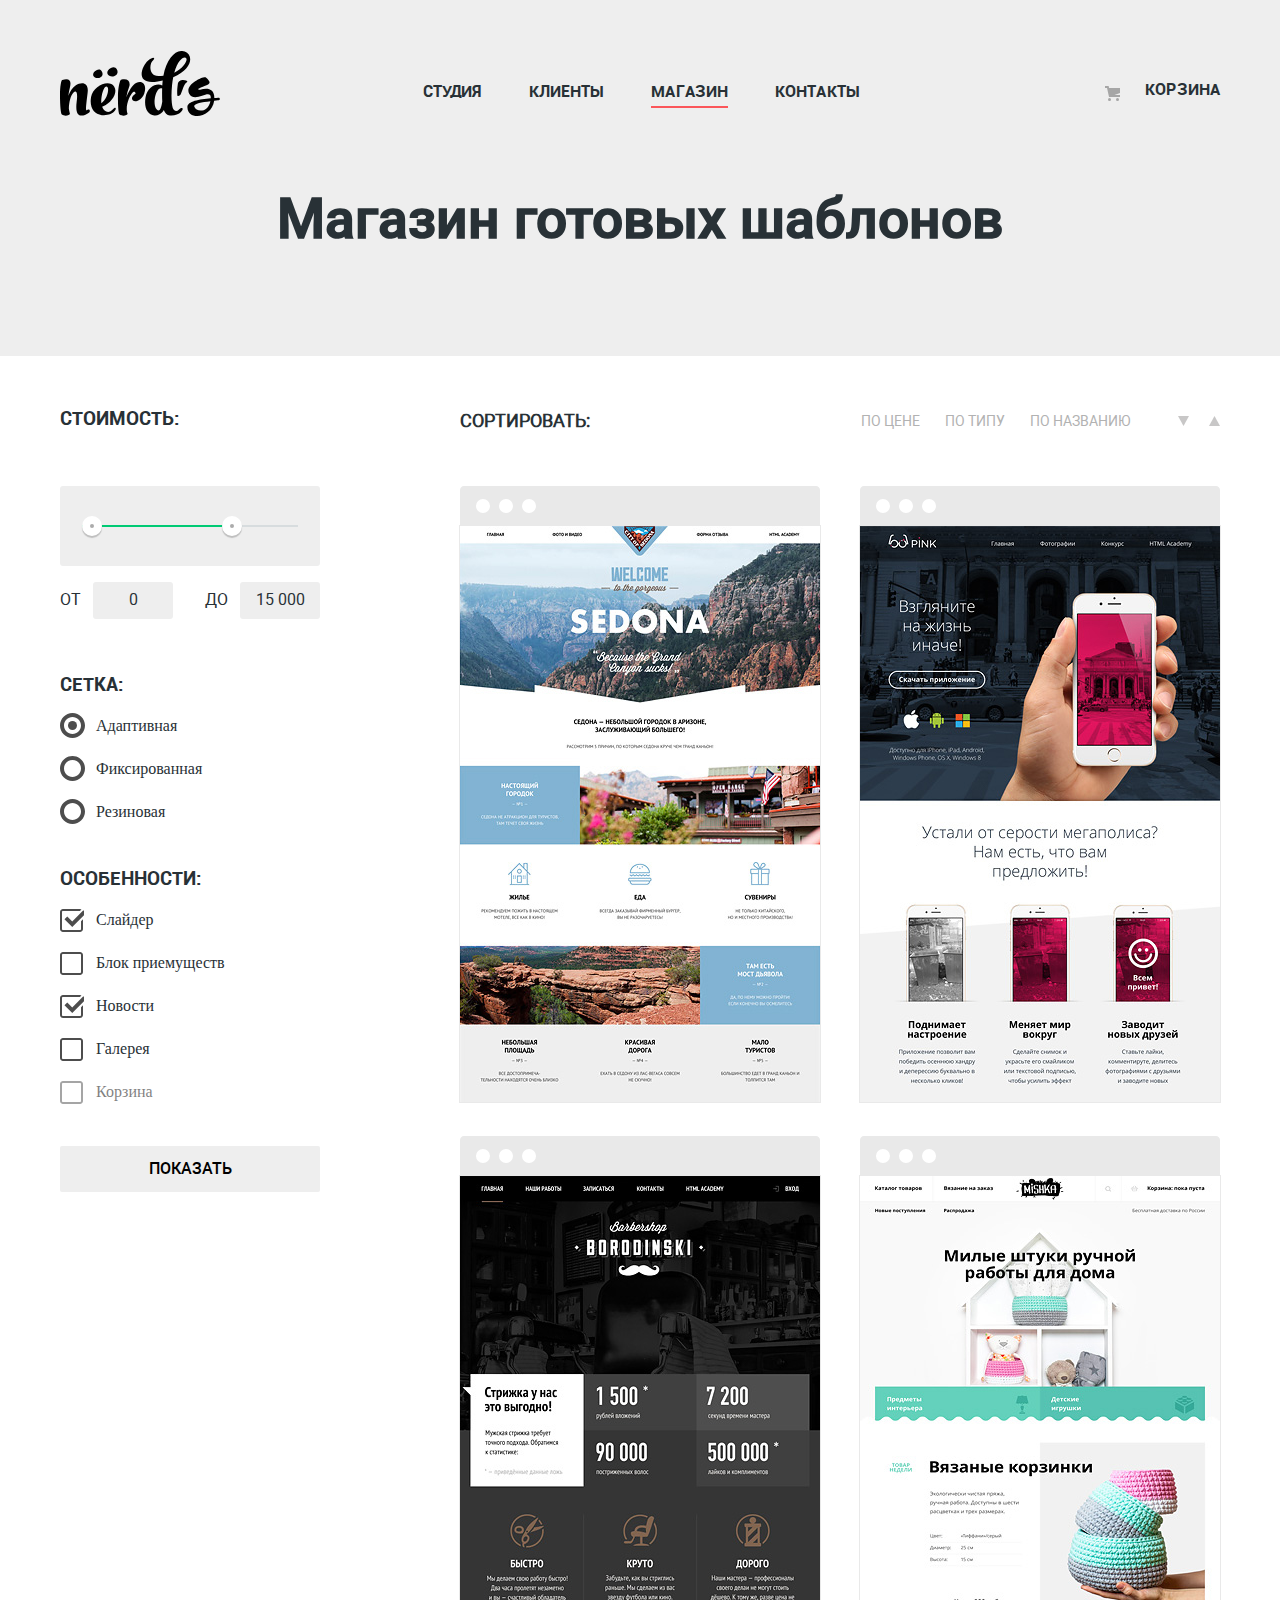
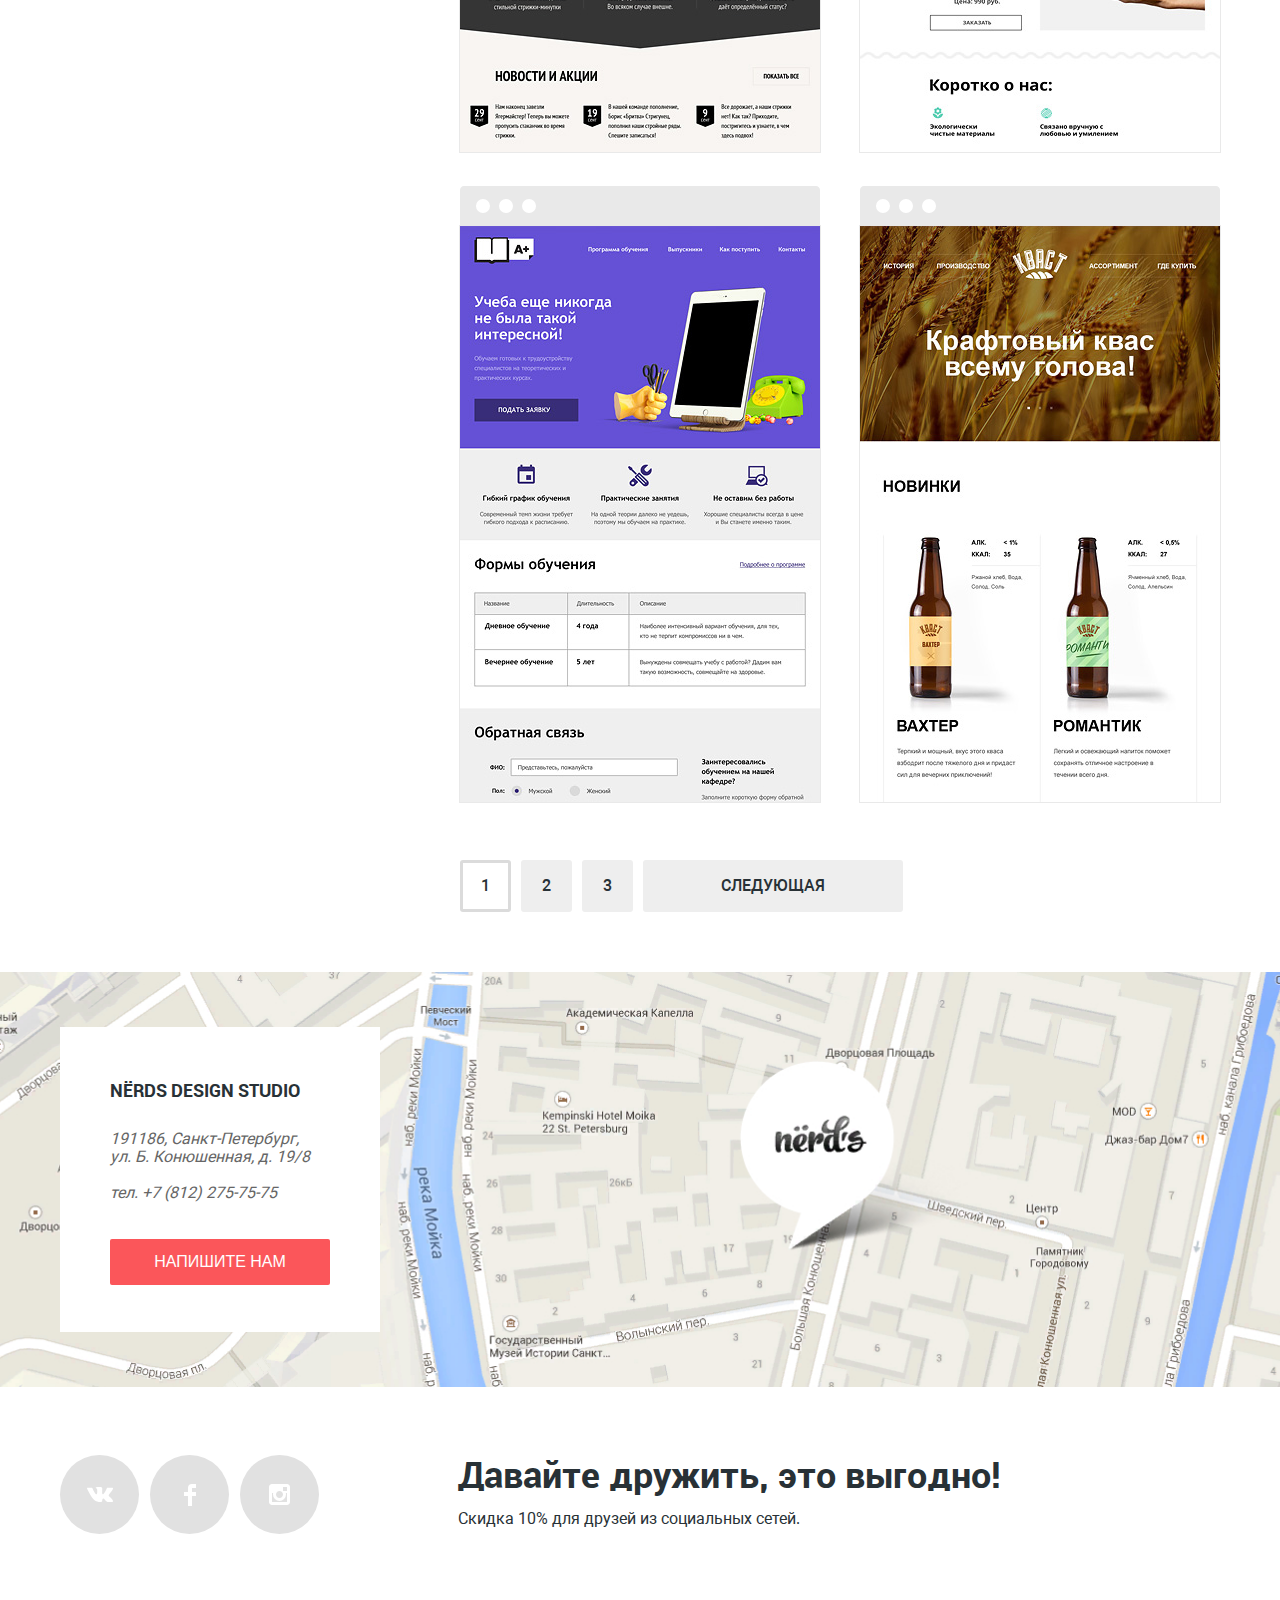
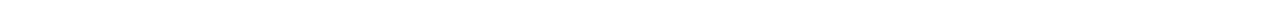
==== commit 454567ed: "fix-ы ошибок в верстке" ====
--- a/catalog.html
+++ b/catalog.html
@@ -196,7 +196,7 @@
               <li class="pagination__item pagination__item--curret">1</li>
               <li class="pagination__item"><a class="pagination__link" href="#">2</a></li>
               <li class="pagination__item"><a class="pagination__link" href="#">3</a></li>
-              <li class="pagination__item button button_pagination"><a class="pagination__link" href="#">Следующая</a></li>
+              <li class="pagination__item button button--pagination"><a class="pagination__link" href="#">Следующая</a></li>
             </ul>
             <!-- /.pagination -->
           </div>
@@ -214,7 +214,7 @@
                   <span class="contact__address">191186, Санкт-Петербург,<br> ул. Б. Конюшенная, д. 19/8</span>
                   <span class="contact__phone">тел. +7 (812) 275-75-75</span>
                 </address>
-                <button href="#" id="modal-open" class="button button_medium">Напишите нам</button>
+                <button href="#" id="modal-open" class="button button--medium">Напишите нам</button>
             </div>
           </div>
       </div>
@@ -253,33 +253,29 @@
     </div>
   </footer>
   <!-- /.footer-site -->
-  <section id="modal" class="modal modal_contact">
-    <h2 class="modal__title">Напишите нам</h2>
-
-    <form class="modal__contact-form" action="https://echo.htmlacademy.ru" method="post">
-
-      <p class="modal__item">
-        <label for="modal-name">Ваше имя:</label>
-        <input id="modal-name" type="text" name="name" value="" placeholder="Имя Фамилия">
-      </p>
-      <p class="modal__item">
-        <label for="modal-email">Ваш e-mail:</label>
-        <input id="modal-email" type="email" name="email" value="" placeholder="email@example.com">
-      </p>
-      <p class="modal__item modal__textarea">
-        <label for="modal-textarea">Текст письма:</label>
-        <textarea id="modal-textarea" name="text" placeholder="В свободной форме" rows="5"></textarea>
-      </p>
-      <button class="button button_modal" type="submit">Отправить</button>
-    </form>
-
-    <button id="modal-close" class="modal__close" type="button">
-      <svg xmlns="http://www.w3.org/2000/svg" width="21" height="21" viewBox="0 0 21 21">
-        <path fill="#FB565A"
-          d="M13.328 10.5l7.371-7.371a1.003 1.003 0 0 0 0-1.414L19.285.3a1.003 1.003 0 0 0-1.414 0L10.5 7.672 3.129.301a1.003 1.003 0 0 0-1.414 0L.301 1.715a1.003 1.003 0 0 0 0 1.414L7.672 10.5.301 17.871a1.003 1.003 0 0 0 0 1.414l1.415 1.414a1.003 1.003 0 0 0 1.414 0l7.371-7.371 7.371 7.371a1.003 1.003 0 0 0 1.414 0l1.414-1.414a1.003 1.003 0 0 0 0-1.414L13.328 10.5z" />
-        </svg>
-      <span class="visually-hidden">Закрыть</span>
-    </button>
+  <section id="modal" class="modal modal--contact">
+    <div class="modal__wrapper">
+        <h2 class="modal__title">Напишите нам</h2>
+        <form class="modal__contact-form" action="https://echo.htmlacademy.ru" method="post"> 
+          <p class="modal__item">
+            <label for="modal-name">Ваше имя:</label>
+            <input id="modal-name" type="text" name="name" value="" placeholder="Имя Фамилия">
+          </p>
+          <p class="modal__item">
+            <label for="modal-email">Ваш e-mail:</label>
+            <input id="modal-email" type="email" name="email" value="" placeholder="email@example.com">
+          </p>
+          <p class="modal__item modal__textarea">
+            <label for="modal-textarea">Текст письма:</label>
+            <textarea id="modal-textarea" name="text" placeholder="В свободной форме" rows="5"></textarea>
+          </p>
+          <button class="button button_modal" type="submit">Отправить</button>
+        </form>
+        <button id="modal-close" class="modal__close" type="button">
+          <svg xmlns="http://www.w3.org/2000/svg" width="21" height="21" viewBox="0 0 21 21"><path fill="#FB565A" d="M13.328 10.5l7.371-7.371a1.003 1.003 0 0 0 0-1.414L19.285.3a1.003 1.003 0 0 0-1.414 0L10.5 7.672 3.129.301a1.003 1.003 0 0 0-1.414 0L.301 1.715a1.003 1.003 0 0 0 0 1.414L7.672 10.5.301 17.871a1.003 1.003 0 0 0 0 1.414l1.415 1.414a1.003 1.003 0 0 0 1.414 0l7.371-7.371 7.371 7.371a1.003 1.003 0 0 0 1.414 0l1.414-1.414a1.003 1.003 0 0 0 0-1.414L13.328 10.5z"/></svg>
+          <span class="visually-hidden">Закрыть</span>
+        </button>  
+    </div>
   </section>
   <!-- /.modal -->
   <script src="js/scripts.js"></script>
--- a/css/main.css
+++ b/css/main.css
@@ -1,567 +1,2046 @@
 @charset "UTF-8";
 /*==========  Библиотеки ==========*/
 /*! normalize.css v7.0.0 | MIT License | github.com/necolas/normalize.css */
-/* Document ========================================================================== */
-/** 1. Correct the line height in all browsers. 2. Prevent adjustments of font size after orientation changes in IE on Windows Phone and in iOS. */
-html { line-height: 1.15; /* 1 */ -ms-text-size-adjust: 100%; /* 2 */ -webkit-text-size-adjust: 100%; /* 2 */ }
-
-/* Sections ========================================================================== */
-/** Remove the margin in all browsers (opinionated). */
-body { margin: 0; }
-
-/** Add the correct display in IE 9-. */
-article, aside, footer, header, nav, section { display: block; }
-
-/** Correct the font size and margin on `h1` elements within `section` and `article` contexts in Chrome, Firefox, and Safari. */
-h1 { font-size: 2em; margin: 0.67em 0; }
-
-/* Grouping content ========================================================================== */
-/** Add the correct display in IE 9-. 1. Add the correct display in IE. */
-figcaption, figure, main { /* 1 */ display: block; }
-
-/** Add the correct margin in IE 8. */
-figure { margin: 1em 40px; }
-
-/** 1. Add the correct box sizing in Firefox. 2. Show the overflow in Edge and IE. */
-hr { -webkit-box-sizing: content-box; box-sizing: content-box; /* 1 */ height: 0; /* 1 */ overflow: visible; /* 2 */ }
-
-/** 1. Correct the inheritance and scaling of font size in all browsers. 2. Correct the odd `em` font sizing in all browsers. */
-pre { font-family: monospace, monospace; /* 1 */ font-size: 1em; /* 2 */ }
-
-/* Text-level semantics ========================================================================== */
-/** 1. Remove the gray background on active links in IE 10. 2. Remove gaps in links underline in iOS 8+ and Safari 8+. */
-a { background-color: transparent; /* 1 */ -webkit-text-decoration-skip: objects; /* 2 */ }
-
-/** 1. Remove the bottom border in Chrome 57- and Firefox 39-. 2. Add the correct text decoration in Chrome, Edge, IE, Opera, and Safari. */
-abbr[title] { border-bottom: none; /* 1 */ text-decoration: underline; /* 2 */ -webkit-text-decoration: underline dotted; text-decoration: underline dotted; /* 2 */ }
-
-/** Prevent the duplicate application of `bolder` by the next rule in Safari 6. */
-b, strong { font-weight: inherit; }
-
-/** Add the correct font weight in Chrome, Edge, and Safari. */
-b, strong { font-weight: bolder; }
-
-/** 1. Correct the inheritance and scaling of font size in all browsers. 2. Correct the odd `em` font sizing in all browsers. */
-code, kbd, samp { font-family: monospace, monospace; /* 1 */ font-size: 1em; /* 2 */ }
-
-/** Add the correct font style in Android 4.3-. */
-dfn { font-style: italic; }
-
-/** Add the correct background and color in IE 9-. */
-mark { background-color: #ff0; color: #000; }
-
-/** Add the correct font size in all browsers. */
-small { font-size: 80%; }
-
-/** Prevent `sub` and `sup` elements from affecting the line height in all browsers. */
-sub, sup { font-size: 75%; line-height: 0; position: relative; vertical-align: baseline; }
-
-sub { bottom: -0.25em; }
-
-sup { top: -0.5em; }
-
-/* Embedded content ========================================================================== */
-/** Add the correct display in IE 9-. */
-audio, video { display: inline-block; }
-
-/** Add the correct display in iOS 4-7. */
-audio:not([controls]) { display: none; height: 0; }
-
-/** Remove the border on images inside links in IE 10-. */
-img { border-style: none; }
-
-/** Hide the overflow in IE. */
-svg:not(:root) { overflow: hidden; }
-
-/* Forms ========================================================================== */
-/** 1. Change the font styles in all browsers (opinionated). 2. Remove the margin in Firefox and Safari. */
-button, input, optgroup, select, textarea { font-family: sans-serif; /* 1 */ font-size: 100%; /* 1 */ line-height: 1.15; /* 1 */ margin: 0; /* 2 */ }
-
-/** Show the overflow in IE. 1. Show the overflow in Edge. */
-button, input { /* 1 */ overflow: visible; }
-
-/** Remove the inheritance of text transform in Edge, Firefox, and IE. 1. Remove the inheritance of text transform in Firefox. */
-button, select { /* 1 */ text-transform: none; }
-
-/** 1. Prevent a WebKit bug where (2) destroys native `audio` and `video` controls in Android 4. 2. Correct the inability to style clickable types in iOS and Safari. */
-button, html [type="button"], [type="reset"], [type="submit"] { -webkit-appearance: button; /* 2 */ }
-
-/** Remove the inner border and padding in Firefox. */
-button::-moz-focus-inner, [type="button"]::-moz-focus-inner, [type="reset"]::-moz-focus-inner, [type="submit"]::-moz-focus-inner { border-style: none; padding: 0; }
-
-/** Restore the focus styles unset by the previous rule. */
-button:-moz-focusring, [type="button"]:-moz-focusring, [type="reset"]:-moz-focusring, [type="submit"]:-moz-focusring { outline: 1px dotted ButtonText; }
-
-/** Correct the padding in Firefox. */
-fieldset { padding: 0.35em 0.75em 0.625em; }
-
-/** 1. Correct the text wrapping in Edge and IE. 2. Correct the color inheritance from `fieldset` elements in IE. 3. Remove the padding so developers are not caught out when they zero out `fieldset` elements in all browsers. */
-legend { -webkit-box-sizing: border-box; box-sizing: border-box; /* 1 */ color: inherit; /* 2 */ display: table; /* 1 */ max-width: 100%; /* 1 */ padding: 0; /* 3 */ white-space: normal; /* 1 */ }
-
-/** 1. Add the correct display in IE 9-. 2. Add the correct vertical alignment in Chrome, Firefox, and Opera. */
-progress { display: inline-block; /* 1 */ vertical-align: baseline; /* 2 */ }
-
-/** Remove the default vertical scrollbar in IE. */
-textarea { overflow: auto; }
-
-/** 1. Add the correct box sizing in IE 10-. 2. Remove the padding in IE 10-. */
-[type="checkbox"], [type="radio"] { -webkit-box-sizing: border-box; box-sizing: border-box; /* 1 */ padding: 0; /* 2 */ }
-
-/** Correct the cursor style of increment and decrement buttons in Chrome. */
-[type="number"]::-webkit-inner-spin-button, [type="number"]::-webkit-outer-spin-button { height: auto; }
-
-/** 1. Correct the odd appearance in Chrome and Safari. 2. Correct the outline style in Safari. */
-[type="search"] { -webkit-appearance: textfield; /* 1 */ outline-offset: -2px; /* 2 */ }
-
-/** Remove the inner padding and cancel buttons in Chrome and Safari on macOS. */
-[type="search"]::-webkit-search-cancel-button, [type="search"]::-webkit-search-decoration { -webkit-appearance: none; }
-
-/** 1. Correct the inability to style clickable types in iOS and Safari. 2. Change font properties to `inherit` in Safari. */
-::-webkit-file-upload-button { -webkit-appearance: button; /* 1 */ font: inherit; /* 2 */ }
-
-/* Interactive ========================================================================== */
-/* Add the correct display in IE 9-. 1. Add the correct display in Edge, IE, and Firefox. */
-details, menu { display: block; }
-
-/* Add the correct display in all browsers. */
-summary { display: list-item; }
-
-/* Scripting ========================================================================== */
-/** Add the correct display in IE 9-. */
-canvas { display: inline-block; }
-
-/** Add the correct display in IE. */
-template { display: none; }
-
-/* Hidden ========================================================================== */
-/** Add the correct display in IE 10-. */
-[hidden] { display: none; }
+/* Document
+   ========================================================================== */
+/**
+ * 1. Correct the line height in all browsers.
+ * 2. Prevent adjustments of font size after orientation changes in
+ *    IE on Windows Phone and in iOS.
+ */
+html {
+  line-height: 1.15;
+  /* 1 */
+  -ms-text-size-adjust: 100%;
+  /* 2 */
+  -webkit-text-size-adjust: 100%;
+  /* 2 */
+}
+
+/* Sections
+   ========================================================================== */
+/**
+ * Remove the margin in all browsers (opinionated).
+ */
+body {
+  margin: 0;
+}
+
+/**
+ * Add the correct display in IE 9-.
+ */
+article,
+aside,
+footer,
+header,
+nav,
+section {
+  display: block;
+}
+
+/**
+ * Correct the font size and margin on `h1` elements within `section` and
+ * `article` contexts in Chrome, Firefox, and Safari.
+ */
+h1 {
+  font-size: 2em;
+  margin: 0.67em 0;
+}
+
+/* Grouping content
+   ========================================================================== */
+/**
+ * Add the correct display in IE 9-.
+ * 1. Add the correct display in IE.
+ */
+figcaption,
+figure,
+main {
+  /* 1 */
+  display: block;
+}
+
+/**
+ * Add the correct margin in IE 8.
+ */
+figure {
+  margin: 1em 40px;
+}
+
+/**
+ * 1. Add the correct box sizing in Firefox.
+ * 2. Show the overflow in Edge and IE.
+ */
+hr {
+  -webkit-box-sizing: content-box;
+          box-sizing: content-box;
+  /* 1 */
+  height: 0;
+  /* 1 */
+  overflow: visible;
+  /* 2 */
+}
+
+/**
+ * 1. Correct the inheritance and scaling of font size in all browsers.
+ * 2. Correct the odd `em` font sizing in all browsers.
+ */
+pre {
+  font-family: monospace, monospace;
+  /* 1 */
+  font-size: 1em;
+  /* 2 */
+}
+
+/* Text-level semantics
+   ========================================================================== */
+/**
+ * 1. Remove the gray background on active links in IE 10.
+ * 2. Remove gaps in links underline in iOS 8+ and Safari 8+.
+ */
+a {
+  background-color: transparent;
+  /* 1 */
+  -webkit-text-decoration-skip: objects;
+  /* 2 */
+}
+
+/**
+ * 1. Remove the bottom border in Chrome 57- and Firefox 39-.
+ * 2. Add the correct text decoration in Chrome, Edge, IE, Opera, and Safari.
+ */
+abbr[title] {
+  border-bottom: none;
+  /* 1 */
+  text-decoration: underline;
+  /* 2 */
+  -webkit-text-decoration: underline dotted;
+          text-decoration: underline dotted;
+  /* 2 */
+}
+
+/**
+ * Prevent the duplicate application of `bolder` by the next rule in Safari 6.
+ */
+b,
+strong {
+  font-weight: inherit;
+}
+
+/**
+ * Add the correct font weight in Chrome, Edge, and Safari.
+ */
+b,
+strong {
+  font-weight: bolder;
+}
+
+/**
+ * 1. Correct the inheritance and scaling of font size in all browsers.
+ * 2. Correct the odd `em` font sizing in all browsers.
+ */
+code,
+kbd,
+samp {
+  font-family: monospace, monospace;
+  /* 1 */
+  font-size: 1em;
+  /* 2 */
+}
+
+/**
+ * Add the correct font style in Android 4.3-.
+ */
+dfn {
+  font-style: italic;
+}
+
+/**
+ * Add the correct background and color in IE 9-.
+ */
+mark {
+  background-color: #ff0;
+  color: #000;
+}
+
+/**
+ * Add the correct font size in all browsers.
+ */
+small {
+  font-size: 80%;
+}
+
+/**
+ * Prevent `sub` and `sup` elements from affecting the line height in
+ * all browsers.
+ */
+sub,
+sup {
+  font-size: 75%;
+  line-height: 0;
+  position: relative;
+  vertical-align: baseline;
+}
+
+sub {
+  bottom: -0.25em;
+}
+
+sup {
+  top: -0.5em;
+}
+
+/* Embedded content
+   ========================================================================== */
+/**
+ * Add the correct display in IE 9-.
+ */
+audio,
+video {
+  display: inline-block;
+}
+
+/**
+ * Add the correct display in iOS 4-7.
+ */
+audio:not([controls]) {
+  display: none;
+  height: 0;
+}
+
+/**
+ * Remove the border on images inside links in IE 10-.
+ */
+img {
+  border-style: none;
+}
+
+/**
+ * Hide the overflow in IE.
+ */
+svg:not(:root) {
+  overflow: hidden;
+}
+
+/* Forms
+   ========================================================================== */
+/**
+ * 1. Change the font styles in all browsers (opinionated).
+ * 2. Remove the margin in Firefox and Safari.
+ */
+button,
+input,
+optgroup,
+select,
+textarea {
+  font-family: sans-serif;
+  /* 1 */
+  font-size: 100%;
+  /* 1 */
+  line-height: 1.15;
+  /* 1 */
+  margin: 0;
+  /* 2 */
+}
+
+/**
+ * Show the overflow in IE.
+ * 1. Show the overflow in Edge.
+ */
+button,
+input {
+  /* 1 */
+  overflow: visible;
+}
+
+/**
+ * Remove the inheritance of text transform in Edge, Firefox, and IE.
+ * 1. Remove the inheritance of text transform in Firefox.
+ */
+button,
+select {
+  /* 1 */
+  text-transform: none;
+}
+
+/**
+ * 1. Prevent a WebKit bug where (2) destroys native `audio` and `video`
+ *    controls in Android 4.
+ * 2. Correct the inability to style clickable types in iOS and Safari.
+ */
+button,
+html [type="button"],
+[type="reset"],
+[type="submit"] {
+  -webkit-appearance: button;
+  /* 2 */
+}
+
+/**
+ * Remove the inner border and padding in Firefox.
+ */
+button::-moz-focus-inner,
+[type="button"]::-moz-focus-inner,
+[type="reset"]::-moz-focus-inner,
+[type="submit"]::-moz-focus-inner {
+  border-style: none;
+  padding: 0;
+}
+
+/**
+ * Restore the focus styles unset by the previous rule.
+ */
+button:-moz-focusring,
+[type="button"]:-moz-focusring,
+[type="reset"]:-moz-focusring,
+[type="submit"]:-moz-focusring {
+  outline: 1px dotted ButtonText;
+}
+
+/**
+ * Correct the padding in Firefox.
+ */
+fieldset {
+  padding: 0.35em 0.75em 0.625em;
+}
+
+/**
+ * 1. Correct the text wrapping in Edge and IE.
+ * 2. Correct the color inheritance from `fieldset` elements in IE.
+ * 3. Remove the padding so developers are not caught out when they zero out
+ *    `fieldset` elements in all browsers.
+ */
+legend {
+  -webkit-box-sizing: border-box;
+          box-sizing: border-box;
+  /* 1 */
+  color: inherit;
+  /* 2 */
+  display: table;
+  /* 1 */
+  max-width: 100%;
+  /* 1 */
+  padding: 0;
+  /* 3 */
+  white-space: normal;
+  /* 1 */
+}
+
+/**
+ * 1. Add the correct display in IE 9-.
+ * 2. Add the correct vertical alignment in Chrome, Firefox, and Opera.
+ */
+progress {
+  display: inline-block;
+  /* 1 */
+  vertical-align: baseline;
+  /* 2 */
+}
+
+/**
+ * Remove the default vertical scrollbar in IE.
+ */
+textarea {
+  overflow: auto;
+}
+
+/**
+ * 1. Add the correct box sizing in IE 10-.
+ * 2. Remove the padding in IE 10-.
+ */
+[type="checkbox"],
+[type="radio"] {
+  -webkit-box-sizing: border-box;
+          box-sizing: border-box;
+  /* 1 */
+  padding: 0;
+  /* 2 */
+}
+
+/**
+ * Correct the cursor style of increment and decrement buttons in Chrome.
+ */
+[type="number"]::-webkit-inner-spin-button,
+[type="number"]::-webkit-outer-spin-button {
+  height: auto;
+}
+
+/**
+ * 1. Correct the odd appearance in Chrome and Safari.
+ * 2. Correct the outline style in Safari.
+ */
+[type="search"] {
+  -webkit-appearance: textfield;
+  /* 1 */
+  outline-offset: -2px;
+  /* 2 */
+}
+
+/**
+ * Remove the inner padding and cancel buttons in Chrome and Safari on macOS.
+ */
+[type="search"]::-webkit-search-cancel-button,
+[type="search"]::-webkit-search-decoration {
+  -webkit-appearance: none;
+}
+
+/**
+ * 1. Correct the inability to style clickable types in iOS and Safari.
+ * 2. Change font properties to `inherit` in Safari.
+ */
+::-webkit-file-upload-button {
+  -webkit-appearance: button;
+  /* 1 */
+  font: inherit;
+  /* 2 */
+}
+
+/* Interactive
+   ========================================================================== */
+/*
+ * Add the correct display in IE 9-.
+ * 1. Add the correct display in Edge, IE, and Firefox.
+ */
+details,
+menu {
+  display: block;
+}
+
+/*
+ * Add the correct display in all browsers.
+ */
+summary {
+  display: list-item;
+}
+
+/* Scripting
+   ========================================================================== */
+/**
+ * Add the correct display in IE 9-.
+ */
+canvas {
+  display: inline-block;
+}
+
+/**
+ * Add the correct display in IE.
+ */
+template {
+  display: none;
+}
+
+/* Hidden
+   ========================================================================== */
+/**
+ * Add the correct display in IE 10-.
+ */
+[hidden] {
+  display: none;
+}
 
 /*==========  Базовые стили ==========*/
-@font-face { font-family: "roboto-base"; src: url("../fonts/roboto.woff") format("woff"); }
-
-@font-face { font-weight: bold; font-family: "roboto-bold"; src: url("../fonts/robotobold.woff") format("woff"); }
-
-@font-face { font-family: "roboto-medium"; src: url("../fonts/robotomedium.woff") format("woff"); }
-
-* { -webkit-box-sizing: border-box; box-sizing: border-box; }
-
-*:before, *:after { -webkit-box-sizing: border-box; box-sizing: border-box; }
-
-*:focus { outline: transparent; }
-
-* html, * body { height: 100%; }
-
-body { position: relative; margin: 0; padding: 0; font-weight: 400; font-size: 16px; line-height: 24px; font-family: "roboto-base", Arial, sans-serif; color: #283136; background-color: #ffffff; }
-
-.header-main { display: inline-block; width: 100%; background-color: #eeeeee; }
-
-.hero { background-color: #eeeeee; }
-
-.img-responsive { display: block; max-width: 100%; height: auto; }
-
-.visually-hidden:not(:focus):not(:active), input[type="checkbox"].visually-hidden, input[type="radio"].visually-hidden { position: absolute; width: 1px; height: 1px; margin: -1px; padding: 0; overflow: hidden; white-space: nowrap; border: 0; clip: rect(0 0 0 0); -webkit-clip-path: inset(100%); clip-path: inset(100%); }
-
-.container { max-width: 1200px; margin: 0 auto; padding: 0 20px; }
-
-.row { display: -webkit-box; display: -ms-flexbox; display: flex; -ms-flex-wrap: wrap; flex-wrap: wrap; }
-
-.button { display: inline-block; width: 100%; max-width: 160px; max-height: 50px; padding: 14px 40px; text-align: center; color: #ffffff; text-transform: uppercase; text-decoration: none; background: #fb565a; border-radius: 2px; border: transparent; }
-
-.button:hover { background-color: #e74246; }
-
-.button:active { background-color: #d7373b; -webkit-box-shadow: inset 0px 3px 0 #c13135; box-shadow: inset 0px 3px 0 #c13135; }
-
-.button:active span { opacity: 0.2; }
-
-.button--big { max-width: 240px; }
-
-.button--service { -webkit-box-ordinal-group: 5; -ms-flex-order: 4; order: 4; }
-
-.button--green { background-color: #00cb73; }
-
-.button--green:hover { background-color: #00bc6c; }
-
-.button--green:active { background-color: #00aa62; -webkit-box-shadow: inset 0px 3px 0 #009958; box-shadow: inset 0px 3px 0 #009958; }
-
-.button--green:active span { opacity: 0.2; }
-
-.button--yellow { background-color: #efc84a; }
-
-.button--yellow:hover { background-color: #eab534; }
-
-.button--yellow:active { background-color: #eab534; -webkit-box-shadow: inset 0px 3px 0 #eab534; box-shadow: inset 0px 3px 0 #eab534; }
-
-.button--yellow:active span { opacity: 0.2; }
-
-.button--medium { max-width: 220px; }
-
-.button--modal { max-width: 260px; margin-top: 32px; padding: 16px 40px; }
-
-.button--grey { max-width: 360px; color: black; font-family: roboto-medium, Arial, Helvetica, sans-serif; background-color: #eeeeee; }
-
-.button--grey:hover { background-color: #dfdfdf; }
-
-.button--grey:active { background-color: #d5d5d5; -webkit-box-shadow: inset 0px 3px 0 #bfbfbf; box-shadow: inset 0px 3px 0 #bfbfbf; }
-
-.button--grey:active span { opacity: 0.2; }
-
-.button--buy { max-width: 200px; }
-
-.button--pagination { max-width: 260px; max-height: 52px; }
-
-label { margin-bottom: 6px; font-size: 16px; font-family: roboto-bold; cursor: pointer; }
-
-input { padding: 15px 13px; color: #444444; background-color: #ffffff; border: 2px solid #d7dcde; border-radius: 3px; opacity: 0.5; }
-
-input:focus { border-color: #000000; outline: none; opacity: 1; }
-
-input:invalid { color: #e74246; border-color: #e74246; opacity: 1; }
-
-textarea { padding: 12px; color: #444444; background-color: #ffffff; border: 2px solid #d7dcde; border-radius: 3px; opacity: 0.5; }
-
-textarea:focus { border-color: #000000; outline: none; opacity: 1; }
-
-textarea:invalid { color: #e74246; border-color: #e74246; opacity: 1; }
+@font-face {
+  font-family: "roboto-base";
+  src: url("../fonts/roboto.woff") format("woff");
+}
+
+@font-face {
+  font-weight: bold;
+  font-family: "roboto-bold";
+  src: url("../fonts/robotobold.woff") format("woff");
+}
+
+@font-face {
+  font-family: "roboto-medium";
+  src: url("../fonts/robotomedium.woff") format("woff");
+}
+
+* {
+  -webkit-box-sizing: border-box;
+          box-sizing: border-box;
+}
+
+*:before, *:after {
+  -webkit-box-sizing: border-box;
+          box-sizing: border-box;
+}
+
+*:focus {
+  outline: transparent;
+}
+
+* html, * body {
+  height: 100%;
+}
+
+body {
+  position: relative;
+  margin: 0;
+  padding: 0;
+  font-weight: 400;
+  font-size: 16px;
+  line-height: 24px;
+  font-family: "roboto-base", Arial, sans-serif;
+  color: #283136;
+  background-color: #ffffff;
+}
+
+.header-main {
+  background-color: #eeeeee;
+}
+
+.hero {
+  background-color: #eeeeee;
+}
+
+.img-responsive {
+  display: block;
+  max-width: 100%;
+  height: auto;
+}
+
+.visually-hidden:not(:focus):not(:active),
+input[type="checkbox"].visually-hidden,
+input[type="radio"].visually-hidden {
+  position: absolute;
+  width: 1px;
+  height: 1px;
+  margin: -1px;
+  padding: 0;
+  overflow: hidden;
+  white-space: nowrap;
+  border: 0;
+  clip: rect(0 0 0 0);
+  -webkit-clip-path: inset(100%);
+          clip-path: inset(100%);
+}
+
+.container {
+  max-width: 1200px;
+  margin: 0 auto;
+  padding: 0 20px;
+}
+
+.row {
+  display: -webkit-box;
+  display: -ms-flexbox;
+  display: flex;
+  -ms-flex-wrap: wrap;
+      flex-wrap: wrap;
+}
+
+.button {
+  display: inline-block;
+  width: 100%;
+  max-width: 160px;
+  max-height: 50px;
+  padding: 14px 40px;
+  text-align: center;
+  color: #ffffff;
+  text-transform: uppercase;
+  text-decoration: none;
+  background: #fb565a;
+  border-radius: 2px;
+  border: transparent;
+}
+
+.button:hover {
+  background-color: #e74246;
+}
+
+.button:active {
+  background-color: #d7373b;
+  -webkit-box-shadow: inset 0px 3px 0 #c13135;
+          box-shadow: inset 0px 3px 0 #c13135;
+}
+
+.button:active span {
+  opacity: 0.2;
+}
+
+.button--big {
+  max-width: 240px;
+}
+
+.button--service {
+  -webkit-box-ordinal-group: 5;
+      -ms-flex-order: 4;
+          order: 4;
+}
+
+.button--green {
+  background-color: #00cb73;
+}
+
+.button--green:hover {
+  background-color: #00bc6c;
+}
+
+.button--green:active {
+  background-color: #00aa62;
+  -webkit-box-shadow: inset 0px 3px 0 #009958;
+          box-shadow: inset 0px 3px 0 #009958;
+}
+
+.button--green:active span {
+  opacity: 0.2;
+}
+
+.button--yellow {
+  background-color: #efc84a;
+}
+
+.button--yellow:hover {
+  background-color: #eab534;
+}
+
+.button--yellow:active {
+  background-color: #eab534;
+  -webkit-box-shadow: inset 0px 3px 0 #eab534;
+          box-shadow: inset 0px 3px 0 #eab534;
+}
+
+.button--yellow:active span {
+  opacity: 0.2;
+}
+
+.button--medium {
+  max-width: 220px;
+}
+
+.button--modal {
+  max-width: 260px;
+  margin-top: 32px;
+  padding: 16px 40px;
+}
+
+.button--grey {
+  max-width: 360px;
+  color: black;
+  font-family: roboto-medium, Arial, Helvetica, sans-serif;
+  background-color: #eeeeee;
+}
+
+.button--grey:hover {
+  background-color: #dfdfdf;
+}
+
+.button--grey:active {
+  background-color: #d5d5d5;
+  -webkit-box-shadow: inset 0px 3px 0 #bfbfbf;
+          box-shadow: inset 0px 3px 0 #bfbfbf;
+}
+
+.button--grey:active span {
+  opacity: 0.2;
+}
+
+.button--buy {
+  max-width: 200px;
+}
+
+.button--pagination {
+  max-width: 260px;
+  max-height: 52px;
+}
+
+label {
+  margin-bottom: 6px;
+  font-size: 16px;
+  font-family: roboto-bold;
+  cursor: pointer;
+}
+
+input {
+  padding: 15px 13px;
+  color: #444444;
+  background-color: #ffffff;
+  border: 2px solid #d7dcde;
+  border-radius: 3px;
+  opacity: 0.5;
+}
+
+input:focus {
+  border-color: #000000;
+  outline: none;
+  opacity: 1;
+}
+
+input:invalid {
+  color: #e74246;
+  border-color: #e74246;
+  opacity: 1;
+}
+
+textarea {
+  padding: 12px;
+  color: #444444;
+  background-color: #ffffff;
+  border: 2px solid #d7dcde;
+  border-radius: 3px;
+  opacity: 0.5;
+}
+
+textarea:focus {
+  border-color: #000000;
+  outline: none;
+  opacity: 1;
+}
+
+textarea:invalid {
+  color: #e74246;
+  border-color: #e74246;
+  opacity: 1;
+}
 
 /*==========  Модульные стили ==========*/
-.header-main__logo { display: -webkit-box; display: -ms-flexbox; display: flex; -webkit-box-align: center; -ms-flex-align: center; align-items: center; position: relative; margin-top: -8px; }
-
-.sidebar { width: 100%; max-width: 260px; margin-right: 140px; }
-
-.footer-site__wrapper { display: -webkit-box; display: -ms-flexbox; display: flex; -webkit-box-orient: horizontal; -webkit-box-direction: normal; -ms-flex-direction: row; flex-direction: row; -webkit-box-pack: start; -ms-flex-pack: start; justify-content: flex-start; margin: 55px 0px; }
-
-.footer-site__social { display: -webkit-box; display: -ms-flexbox; display: flex; -webkit-box-orient: horizontal; -webkit-box-direction: normal; -ms-flex-direction: row; flex-direction: row; -webkit-box-pack: justify; -ms-flex-pack: justify; justify-content: space-between; -webkit-box-align: center; -ms-flex-align: center; align-items: center; margin: 0; margin-right: 12%; padding: 0; list-style: none; }
-
-.footer-site__social-item { display: -webkit-box; display: -ms-flexbox; display: flex; -webkit-box-orient: vertical; -webkit-box-direction: normal; -ms-flex-direction: column; flex-direction: column; -webkit-box-pack: center; -ms-flex-pack: center; justify-content: center; -webkit-box-align: center; -ms-flex-align: center; align-items: center; margin-right: 11px; }
-
-.footer-site__social-item:last-child { margin-right: 0; }
-
-.footer-site__social-link { display: -webkit-box; display: -ms-flexbox; display: flex; -webkit-box-pack: center; -ms-flex-pack: center; justify-content: center; -webkit-box-align: center; -ms-flex-align: center; align-items: center; width: 79px; height: 79px; background-color: #e1e1e1; border-radius: 50%; }
-
-.footer-site__social-link:hover { background-color: #e74246; }
-
-.footer-site__social-link:active { background-color: #d7373b; -webkit-box-shadow: inset 0px 3px 0px 0px rgba(0, 1, 1, 0.1); box-shadow: inset 0px 3px 0px 0px rgba(0, 1, 1, 0.1); }
-
-.footer-site__social-link:active svg > path { opacity: 0.5; }
-
-.footer-site__offer h2 { margin: 25px 0 5px; font-size: 36px; font-family: roboto-bold; }
-
-.navigation-main { z-index: 1; display: -webkit-box; display: -ms-flexbox; display: flex; -webkit-box-orient: horizontal; -webkit-box-direction: normal; -ms-flex-direction: row; flex-direction: row; -webkit-box-pack: start; -ms-flex-pack: start; justify-content: flex-start; -webkit-box-align: center; -ms-flex-align: center; align-items: center; min-height: 65px; margin-top: 50px; font-family: "roboto-bold", Arial, sans-serif; text-transform: uppercase; }
-
-.navigation-main__logo { display: -webkit-box; display: -ms-flexbox; display: flex; -webkit-box-align: center; -ms-flex-align: center; align-items: center; }
-
-.navigation-main__list { display: -webkit-box; display: -ms-flexbox; display: flex; -webkit-box-orient: horizontal; -webkit-box-direction: normal; -ms-flex-direction: row; flex-direction: row; margin-top: 28px; margin-left: 17.5%; padding: 0; list-style: none; letter-spacing: 0.1px; }
-
-.navigation-main__item { position: relative; display: inline-block; margin-right: 47px; }
-
-.navigation-main__item:last-child { margin-right: 0; }
-
-.navigation-main__item_curret:after { content: ""; position: absolute; right: 0; bottom: 0; left: 0; height: 2px; background-color: #fb565a; }
-
-.navigation-main__item_curret [href] { pointer-events: none; }
-
-.navigation-main__link { font-weight: 500; line-height: 30px; color: inherit; text-decoration: none; }
-
-.navigation-main__link:hover { color: #fb565a; }
-
-.navigation-main__link:active { color: #a7a7a7; }
-
-.navigation-user { display: -webkit-box; display: -ms-flexbox; display: flex; -webkit-box-pack: end; -ms-flex-pack: end; justify-content: flex-end; margin-top: 24px; margin-left: auto; list-style: none; letter-spacing: 0.1px; }
-
-.navigation-user__cart { position: relative; display: inline-block; }
-
-.navigation-user__cart_curret:after { content: ""; position: absolute; right: 0; bottom: -5px; left: 0; height: 2px; background-color: #fb565a; background-color: #fb565a; }
-
-.navigation-user__link { position: relative; padding-left: 40px; color: inherit; text-decoration: none; }
-
-.navigation-user__link:before { content: ''; position: absolute; top: 2px; left: 0px; width: 15px; height: 17px; background: url(../img/icon/cart-icon.svg) no-repeat center; }
-
-.navigation-user__link:hover { color: #fb565a; }
-
-.navigation-user__link:active { color: #a7a7a7; }
-
-.navigation-user__link:active:after { content: ""; position: absolute; right: 0; bottom: -10px; left: 0; height: 2px; background-color: #fb565a; }
-
-.hero__wrapper { position: relative; padding: 70px 0 42px; }
-
-.hero__slider { display: none; }
-
-.hero__slider--active { display: block; }
-
-.hero__title { margin: 0; margin-bottom: 28px; font-weight: 500; font-size: 55px; line-height: 55px; color: #000000; }
-
-.hero__description { max-width: 530px; margin: 0px; margin-bottom: 38px; }
-
-.hero__image { position: absolute; bottom: 0; left: 37%; z-index: 0; }
-
-.hero__controls { position: absolute; top: 70%; left: 42.8%; display: -webkit-box; display: -ms-flexbox; display: flex; -webkit-box-orient: horizontal; -webkit-box-direction: normal; -ms-flex-direction: row; flex-direction: row; list-style: none; }
-
-.hero__control { position: relative; display: inline-block; width: 18px; height: 18px; margin-right: 17px; background: #ffffff; border-radius: 50%; cursor: pointer; }
-
-.hero__control--active { cursor: default; }
-
-.hero__control--active:before { content: ''; position: absolute; top: calc(18px - 73%); left: calc(18px - 72%); width: 8px; height: 8px; border: 2px solid #c1c1c1; border-radius: 50px; }
-
-.service__wrapper { margin-top: 80px; border-bottom: 1px solid #eeeeee; }
-
-.service__list { display: -webkit-box; display: -ms-flexbox; display: flex; -webkit-box-orient: horizontal; -webkit-box-direction: normal; -ms-flex-direction: row; flex-direction: row; -ms-flex-wrap: wrap; flex-wrap: wrap; margin: 0; padding: 0; list-style: none; }
-
-.service__item { display: -webkit-box; display: -ms-flexbox; display: flex; -webkit-box-orient: vertical; -webkit-box-direction: normal; -ms-flex-direction: column; flex-direction: column; max-width: 300px; margin-right: 100px; margin-bottom: 80px; }
-
-.service__item:nth-child(3n) { margin-right: 0; }
-
-.service__title { -webkit-box-ordinal-group: 3; -ms-flex-order: 2; order: 2; margin-bottom: 18px; font-weight: 700; font-size: 24px; line-height: 30px; text-transform: uppercase; letter-spacing: 0.3px; }
-
-.service__image { -webkit-box-ordinal-group: 2; -ms-flex-order: 1; order: 1; }
-
-.service__description { -webkit-box-ordinal-group: 4; -ms-flex-order: 3; order: 3; max-width: 260px; margin-bottom: 32px; }
-
-.about__wrapper { padding: 73px 0px 50px; border-bottom: 1px solid #eeeeee; }
-
-.about__block { display: -webkit-box; display: -ms-flexbox; display: flex; -webkit-box-orient: horizontal; -webkit-box-direction: normal; -ms-flex-direction: row; flex-direction: row; -webkit-box-pack: justify; -ms-flex-pack: justify; justify-content: space-between; }
-
-.about__left { max-width: 655px; }
-
-.about__title { margin: 0; margin-bottom: 34px; font-weight: 500; font-size: 44px; line-height: 45px; font-family: roboto-bold; color: #000000; }
-
-.about__description { display: inline-block; margin-bottom: 40px; }
-
-.about__subtitle { margin: 0; font-size: 16px; color: #000000; text-transform: uppercase; letter-spacing: 0.15px; }
-
-.about__list { margin: 24px 0; padding-left: 35px; list-style: none; }
-
-.about__list li { position: relative; margin-bottom: 24px; }
-
-.about__list li:before { content: ''; position: absolute; top: 10px; left: -35px; width: 25px; height: 3px; background: #fb565a; }
-
-.about__right { max-width: 360px; text-align: center; }
-
-.about__image { position: relative; top: -34px; margin-bottom: -4px; }
-
-.about__percent-list { display: -webkit-box; display: -ms-flexbox; display: flex; -webkit-box-orient: horizontal; -webkit-box-direction: normal; -ms-flex-direction: row; flex-direction: row; -webkit-box-pack: start; -ms-flex-pack: start; justify-content: flex-start; margin: 45px 0; padding: 0; list-style: none; }
-
-.about__percent-number { position: relative; display: block; font-weight: 700; font-size: 45px; line-height: 40px; font-family: roboto-bold; color: #000000; }
-
-.about__percent-number:before { content: '%'; position: absolute; top: -10px; right: -18px; font-size: 0.5em; font-family: roboto-bold; }
-
-.about__percent-item { position: relative; display: -webkit-box; display: -ms-flexbox; display: flex; -webkit-box-orient: vertical; -webkit-box-direction: normal; -ms-flex-direction: column; flex-direction: column; margin-right: 42px; }
-
-.about__percent-item:last-child { margin-right: 0; }
-
-.about__percent-text { position: absolute; top: 58px; display: inline-block; max-width: 100px; font-size: 17px; line-height: 20px; text-align: left; }
-
-.partner__wrapper { margin-bottom: 80px; padding: 50px 0 34px; border-bottom: 1px solid #eeeeee; }
-
-.partner__list { display: -webkit-box; display: -ms-flexbox; display: flex; -webkit-box-orient: horizontal; -webkit-box-direction: normal; -ms-flex-direction: row; flex-direction: row; -ms-flex-pack: distribute; justify-content: space-around; -webkit-box-align: center; -ms-flex-align: center; align-items: center; margin: 0; padding: 0; list-style: none; }
-
-.partner__item { position: relative; left: 10px; padding-right: 5%; }
-
-.partner__item img { opacity: 0.2; }
-
-.partner__item img:hover { opacity: 1; }
-
-.partner__item img:active { opacity: 1; }
-
-.partner__item:last-child:after { display: none; }
-
-.partner__item:after { content: ""; position: absolute; top: 50%; right: 0; width: 2px; height: 52px; background-color: #eeeeee; -webkit-transform: translateY(-50%); transform: translateY(-50%); }
-
-.contact { background: url(../img/map.jpg) no-repeat center; background-size: cover; }
-
-.contact__wrapper { padding: 55px 0; }
-
-.contact__block { max-width: 320px; padding: 33px 50px 47px; background: #ffffff; }
-
-.contact__tite { margin-bottom: 22px; font-weight: 700; font-size: 18px; line-height: 30px; font-family: roboto-bold, Arial, Helvetica, sans-serif; text-transform: uppercase; }
-
-.contact__address-block { margin-bottom: 37px; font-weight: 400; font-size: 16px; line-height: 18px; color: #666666; }
-
-.contact__address { display: inline-block; margin-bottom: 18px; }
-
-.inner-page { display: -webkit-box; display: -ms-flexbox; display: flex; -webkit-box-orient: horizontal; -webkit-box-direction: normal; -ms-flex-direction: row; flex-direction: row; -webkit-box-pack: center; -ms-flex-pack: center; justify-content: center; -webkit-box-align: center; -ms-flex-align: center; align-items: center; background-color: #eeeeee; }
-
-.inner-page__wrapper { display: -webkit-box; display: -ms-flexbox; display: flex; -webkit-box-orient: horizontal; -webkit-box-direction: normal; -ms-flex-direction: row; flex-direction: row; -webkit-box-pack: center; -ms-flex-pack: center; justify-content: center; -webkit-box-align: center; -ms-flex-align: center; align-items: center; margin: 80px 0 120px; }
-
-.inner-page__title { margin: 0; text-align: center; font-family: roboto-medium; font-size: 55px; }
-
-.filter-range { margin: 35px 0 20px; color: #283136; text-transform: uppercase; }
-
-.price-controls { position: relative; height: 36px; margin-bottom: 20px; font-size: 0; }
-
-.price-controls label { display: inline-block; margin: 0; font-size: 16px; line-height: 38px; font-family: roboto-base; vertical-align: top; text-transform: uppercase; cursor: pointer; }
-
-.price-controls input { width: 80px; margin: 0; margin-left: 8px; padding: 0; font: inherit; text-align: center; color: inherit; background: #eeeeee; border: none; border-radius: 3px; outline: none; opacity: 1; }
-
-.price-min { float: left; }
-
-.price-max { float: right; }
-
-.range__controls { position: relative; width: 100%; margin-bottom: 15px; padding: 39px 22px; background: #eeeeee; border-radius: 3px; }
-
-.range__controls-scale { height: 2px; background: #d7dcde; }
-
-.range__controls-bar { width: 70%; height: 2px; background: #00ca74; }
-
-.range__toggles { position: relative; display: block; max-width: 90%; }
-
-.range__toggle { position: absolute; bottom: -8.5px; width: 20px; height: 20px; background: #ababab; border: 8px solid #ffffff; border-radius: 50%; -webkit-box-shadow: 0 2px 1px 0 rgba(0, 1, 1, 0.2); box-shadow: 0 2px 1px 0 rgba(0, 1, 1, 0.2); cursor: pointer; }
-
-.range__toggle:hover { background: #1c4f80; }
-
-.filter fieldset { margin: 0; margin-bottom: 20px; padding: 0; border: none; }
-
-.filter fieldset:first-child { margin-bottom: 35px; }
-
-.filter legend { margin-bottom: 15px; font-size: 19px; line-height: 30px; text-transform: uppercase; font-family: roboto-bold; }
-
-.filter ul { margin: 0; padding: 0; list-style: none; line-height: 18px; }
-
-.filter-option { margin-bottom: 25px; padding-left: 36px; }
-
-.filter-option label { position: relative; display: block; cursor: pointer; -webkit-user-select: none; -moz-user-select: none; -ms-user-select: none; user-select: none; font-family: roboto; }
-
-.filter-input-checkbox:hover + label, .filter-input-checkbox:focus + label { color: #663d15; }
-
-.filter-input-checkbox + label::before { content: ""; position: absolute; top: -2px; left: -36px; width: 24px; height: 25px; border: transparent; background-image: url(../img/icon/checkbox-off.svg); background-repeat: no-repeat; background-position: 0 0; }
-
-.filter-input-checkbox:checked + label::before { content: ""; position: absolute; top: -2px; left: -36px; width: 24px; height: 24px; background-image: url("../img/icon/checkbox-on.svg"); background-repeat: no-repeat; background-position: 0 0; }
-
-.filter-input-radio + label::before { content: ""; position: absolute; top: -4px; left: -36px; width: 25px; height: 25px; border: transparent; background-image: url(../img/icon/radio-off.svg); background-repeat: no-repeat; background-position: 0 0; }
-
-.filter-input-radio:checked + label::before { content: ""; position: absolute; left: -36px; width: 25px; height: 25px; border: transparent; background-image: url(../img/icon/radio-on.svg); background-repeat: no-repeat; background-position: 0 0; }
-
-.filter-input:hover + label { color: #663d15; }
-
-.filter-input:focus + label { color: #663d15; }
-
-.filter-input:focus + label::before { border-color: #663d15; outline: thin dotted; outline: 5px auto -webkit-focus-ring-color; }
-
-.filter-input:disabled + label, .filter-input:checked:disabled + label { color: #000000; opacity: 0.5; pointer-events: none; }
-
-.filter-input:disabled:hover + label, .filter-input:disabled:focus + label { color: #000000; opacity: 0.5; pointer-events: none; }
-
-.filter-button { padding-right: 30px; padding-left: 30px; }
-
-.sorting { display: -webkit-box; display: -ms-flexbox; display: flex; -webkit-box-orient: horizontal; -webkit-box-direction: normal; -ms-flex-direction: row; flex-direction: row; -webkit-box-align: end; -ms-flex-align: end; align-items: end; -webkit-box-pack: end; -ms-flex-pack: end; justify-content: flex-end; margin-bottom: 50px; }
-
-.sorting__heading { font-size: 18px; line-height: 30px; text-transform: uppercase; font-weight: bold; margin-right: auto; }
-
-.sorting__list { display: -webkit-box; display: -ms-flexbox; display: flex; -webkit-box-orient: horizontal; -webkit-box-direction: normal; -ms-flex-direction: row; flex-direction: row; list-style: none; padding: 0; margin: 0; margin-right: 47px; }
-
-.sorting__way { display: -webkit-box; display: -ms-flexbox; display: flex; -webkit-box-orient: horizontal; -webkit-box-direction: normal; -ms-flex-direction: row; flex-direction: row; list-style: none; margin: 0; padding: 0; line-height: 30px; }
-
-.sorting__way-item { margin-right: 20px; }
-
-.sorting__way-item:last-child { margin-right: 0; }
-
-.sorting__way-item svg > path { fill-opacity: 0.25; }
-
-.sorting__way-item:hover svg > path { fill-opacity: 0.5; }
-
-.sorting__way-item_curret svg > path { fill-opacity: 1; }
-
-.sorting__link { color: inherit; text-decoration: none; }
-
-.sorting__type { text-transform: uppercase; text-decoration: none; color: #b2b2b2; font-size: 14px; margin-right: 25px; line-height: 30px; cursor: pointer; }
-
-.sorting__type:last-child { margin-right: 0; }
-
-.sorting__type:hover { color: #8b8b8b; }
-
-.sorting__type_curret, .sorting__type:active { color: #283136; }
-
-.catalog_wrapper { display: -webkit-box; display: -ms-flexbox; display: flex; -webkit-box-orient: horizontal; -webkit-box-direction: normal; -ms-flex-direction: row; flex-direction: row; -webkit-box-pack: justify; -ms-flex-pack: justify; justify-content: space-between; -webkit-box-align: start; -ms-flex-align: start; align-items: flex-start; padding: 60px 0px; }
-
-.catalog__block { display: -webkit-box; display: -ms-flexbox; display: flex; -webkit-box-orient: vertical; -webkit-box-direction: normal; -ms-flex-direction: column; flex-direction: column; }
-
-.catalog__list { display: -webkit-box; display: -ms-flexbox; display: flex; -webkit-box-orient: horizontal; -webkit-box-direction: normal; -ms-flex-direction: row; flex-direction: row; -ms-flex-wrap: wrap; flex-wrap: wrap; margin: 0; margin-bottom: 24px; padding: 0; list-style: none; }
-
-.catalog__item { position: relative; display: -webkit-box; display: -ms-flexbox; display: flex; -webkit-box-orient: vertical; -webkit-box-direction: normal; -ms-flex-direction: column; flex-direction: column; width: 100%; max-width: 360px; margin: 0; margin-right: 40px; margin-bottom: 34px; padding: 0; background-image: url(img/browser.svg); }
-
-.catalog__item:nth-child(2n) { margin-right: 0; }
-
-.catalog__item:hover { -webkit-box-shadow: 0px 6px 15px 0px rgba(0, 1, 1, 0.25); box-shadow: 0px 6px 15px 0px rgba(0, 1, 1, 0.25); }
-
-.catalog__item:hover .catalog__offer { display: block; }
-
-.catalog__item:hover .catalog__browser > * { fill: #4d4d4d; }
-
-.catalog__offer { position: absolute; bottom: 0; display: none; width: 100%; padding: 30px 0px 43px; text-align: center; background: #eeeeee; }
-
-.catalog__title { margin: 0; margin-bottom: 20px; font-size: 18px; font-family: roboto-bold; color: #000000; text-transform: uppercase; }
-
-.catalog__description { display: inline-block; width: 65%; margin-bottom: 28px; font-size: 16px; line-height: 18px; color: #666666; }
-
-.catalog__link { color: inherit; text-decoration: none; }
-
-.catalog__image { outline: 1px solid #e9e9e9; outline-offset: 0px; }
-
-.catalog__browser { height: 40px; z-index: 1; }
-
-.catalog__browser > path { fill: #e9e9e9; }
-
-.pagination { display: -webkit-box; display: -ms-flexbox; display: flex; -webkit-box-orient: horizontal; -webkit-box-direction: normal; -ms-flex-direction: row; flex-direction: row; margin: 0; padding: 0; list-style: none; }
-
-.pagination__item { display: block; display: -webkit-box; display: -ms-flexbox; display: flex; -webkit-box-orient: horizontal; -webkit-box-direction: normal; -ms-flex-direction: row; flex-direction: row; -webkit-box-pack: center; -ms-flex-pack: center; justify-content: center; -webkit-box-align: center; -ms-flex-align: center; align-items: center; margin-right: 10px; padding: 18px; line-height: 10px; font-family: roboto-medium, Arial, Helvetica, sans-serif; color: #283136; background: #eeeeee; border: 3px solid #eeeeee; border-radius: 3px; cursor: pointer; }
-
-.pagination__item:hover { background-color: #e1e1e1; border-color: #e1e1e1; }
-
-.pagination__item:active { padding-right: 21px; padding-left: 21px; color: #e1e1e1; color: #283136; background: #dbdbdb; border: transparent; -webkit-box-shadow: inset 0px 3px 0 #bfbfbf; box-shadow: inset 0px 3px 0 #bfbfbf; }
-
-.pagination__item--curret { background: transparent; border-color: #dbdbdb; }
-
-.pagination__link { color: inherit; text-decoration: none; }
-
-.modal { display: none; position: fixed; z-index: 9; width: 960px; min-height: 590px; padding: 70px 100px 30px; background: #ffffff; -webkit-box-shadow: 0 20px 40px rgba(0, 1, 1, 0.75); box-shadow: 0 20px 40px rgba(0, 1, 1, 0.75); }
-
-.modal--active { display: block; }
-
-.modal--contact { bottom: 50vh; left: 50%; -webkit-transform: translateX(-50%) translateY(50%); transform: translateX(-50%) translateY(50%); }
-
-.modal__contact-form { display: -webkit-box; display: -ms-flexbox; display: flex; -webkit-box-orient: horizontal; -webkit-box-direction: normal; -ms-flex-direction: row; flex-direction: row; -ms-flex-wrap: wrap; flex-wrap: wrap; }
-
-.modal__title { font-weight: 500; font-size: 45px; line-height: 45px; margin: 0; margin-bottom: 20px; font-family: roboto-bold, Arial, Helvetica, sans-serif; }
-
-.modal__close { position: absolute; top: 78px; right: 90px; margin: 0; padding: 0; background: transparent; border: 0; }
-
-.modal__item { display: -webkit-box; display: -ms-flexbox; display: flex; -webkit-box-orient: vertical; -webkit-box-direction: normal; -ms-flex-direction: column; flex-direction: column; width: 360px; margin-right: 40px; margin-bottom: 13px; }
-
-.modal__item:nth-child(2n) { margin-right: 0px; }
-
-.modal__textarea { width: 100%; margin-right: 0; }
+.header-main__logo {
+  display: -webkit-box;
+  display: -ms-flexbox;
+  display: flex;
+  -webkit-box-align: center;
+      -ms-flex-align: center;
+          align-items: center;
+  position: relative;
+  margin-top: -8px;
+}
+
+.sidebar {
+  width: 100%;
+  max-width: 260px;
+  margin-right: 140px;
+}
+
+.footer-site__wrapper {
+  display: -webkit-box;
+  display: -ms-flexbox;
+  display: flex;
+  -webkit-box-orient: horizontal;
+  -webkit-box-direction: normal;
+      -ms-flex-direction: row;
+          flex-direction: row;
+  -webkit-box-pack: start;
+      -ms-flex-pack: start;
+          justify-content: flex-start;
+  margin: 55px 0px;
+}
+
+.footer-site__social {
+  display: -webkit-box;
+  display: -ms-flexbox;
+  display: flex;
+  -webkit-box-orient: horizontal;
+  -webkit-box-direction: normal;
+      -ms-flex-direction: row;
+          flex-direction: row;
+  -webkit-box-pack: justify;
+      -ms-flex-pack: justify;
+          justify-content: space-between;
+  -webkit-box-align: center;
+      -ms-flex-align: center;
+          align-items: center;
+  margin: 0;
+  margin-right: 12%;
+  padding: 0;
+  list-style: none;
+}
+
+.footer-site__social-item {
+  display: -webkit-box;
+  display: -ms-flexbox;
+  display: flex;
+  -webkit-box-orient: vertical;
+  -webkit-box-direction: normal;
+      -ms-flex-direction: column;
+          flex-direction: column;
+  -webkit-box-pack: center;
+      -ms-flex-pack: center;
+          justify-content: center;
+  -webkit-box-align: center;
+      -ms-flex-align: center;
+          align-items: center;
+  margin-right: 11px;
+}
+
+.footer-site__social-item:last-child {
+  margin-right: 0;
+}
+
+.footer-site__social-link {
+  display: -webkit-box;
+  display: -ms-flexbox;
+  display: flex;
+  -webkit-box-pack: center;
+      -ms-flex-pack: center;
+          justify-content: center;
+  -webkit-box-align: center;
+      -ms-flex-align: center;
+          align-items: center;
+  width: 79px;
+  height: 79px;
+  background-color: #e1e1e1;
+  border-radius: 50%;
+}
+
+.footer-site__social-link:hover {
+  background-color: #e74246;
+}
+
+.footer-site__social-link:active {
+  background-color: #d7373b;
+  -webkit-box-shadow: inset 0px 3px 0px 0px rgba(0, 1, 1, 0.1);
+          box-shadow: inset 0px 3px 0px 0px rgba(0, 1, 1, 0.1);
+}
+
+.footer-site__social-link:active svg > path {
+  opacity: 0.5;
+}
+
+.footer-site__offer h2 {
+  margin: 25px 0 5px;
+  font-size: 36px;
+  font-family: roboto-bold;
+}
+
+.navigation-main {
+  z-index: 1;
+  display: -webkit-box;
+  display: -ms-flexbox;
+  display: flex;
+  -webkit-box-orient: horizontal;
+  -webkit-box-direction: normal;
+      -ms-flex-direction: row;
+          flex-direction: row;
+  -webkit-box-pack: start;
+      -ms-flex-pack: start;
+          justify-content: flex-start;
+  -webkit-box-align: center;
+      -ms-flex-align: center;
+          align-items: center;
+  min-height: 65px;
+  padding-top: 50px;
+  font-family: "roboto-bold", Arial, sans-serif;
+  text-transform: uppercase;
+}
+
+.navigation-main__logo {
+  display: -webkit-box;
+  display: -ms-flexbox;
+  display: flex;
+  -webkit-box-align: center;
+      -ms-flex-align: center;
+          align-items: center;
+}
+
+.navigation-main__list {
+  display: -webkit-box;
+  display: -ms-flexbox;
+  display: flex;
+  -webkit-box-orient: horizontal;
+  -webkit-box-direction: normal;
+      -ms-flex-direction: row;
+          flex-direction: row;
+  margin-top: 28px;
+  margin-left: 17.5%;
+  padding: 0;
+  list-style: none;
+  letter-spacing: 0.1px;
+}
+
+.navigation-main__item {
+  position: relative;
+  display: inline-block;
+  margin-right: 47px;
+}
+
+.navigation-main__item:last-child {
+  margin-right: 0;
+}
+
+.navigation-main__item--curret:after {
+  content: "";
+  position: absolute;
+  right: 0;
+  bottom: 0;
+  left: 0;
+  height: 2px;
+  background-color: #fb565a;
+}
+
+.navigation-main__item--curret [href] {
+  pointer-events: none;
+}
+
+.navigation-main__link {
+  font-weight: 500;
+  line-height: 30px;
+  color: inherit;
+  text-decoration: none;
+}
+
+.navigation-main__link:hover {
+  color: #fb565a;
+}
+
+.navigation-main__link:active {
+  color: #a7a7a7;
+}
+
+.navigation-user {
+  display: -webkit-box;
+  display: -ms-flexbox;
+  display: flex;
+  -webkit-box-pack: end;
+      -ms-flex-pack: end;
+          justify-content: flex-end;
+  margin-top: 24px;
+  margin-left: auto;
+  list-style: none;
+  letter-spacing: 0.1px;
+}
+
+.navigation-user__cart {
+  position: relative;
+  display: inline-block;
+}
+
+.navigation-user__cart_curret:after {
+  content: "";
+  position: absolute;
+  right: 0;
+  bottom: -5px;
+  left: 0;
+  height: 2px;
+  background-color: #fb565a;
+  background-color: #fb565a;
+}
+
+.navigation-user__link {
+  position: relative;
+  padding-left: 40px;
+  color: inherit;
+  text-decoration: none;
+}
+
+.navigation-user__link:before {
+  content: '';
+  position: absolute;
+  top: 2px;
+  left: 0px;
+  width: 15px;
+  height: 17px;
+  background: url(../img/icon/cart-icon.svg) no-repeat center;
+}
+
+.navigation-user__link:hover {
+  color: #fb565a;
+}
+
+.navigation-user__link:active {
+  color: #a7a7a7;
+}
+
+.navigation-user__link:active:after {
+  content: "";
+  position: absolute;
+  right: 0;
+  bottom: -10px;
+  left: 0;
+  height: 2px;
+  background-color: #fb565a;
+}
+
+.hero__wrapper {
+  position: relative;
+  padding: 70px 0 42px;
+}
+
+.hero__slider {
+  display: none;
+}
+
+.hero__slider--active {
+  display: block;
+}
+
+.hero__title {
+  margin: 0;
+  margin-bottom: 28px;
+  font-weight: 500;
+  font-size: 55px;
+  line-height: 55px;
+  color: #000000;
+}
+
+.hero__description {
+  max-width: 530px;
+  margin: 0px;
+  margin-bottom: 38px;
+}
+
+.hero__image {
+  position: absolute;
+  bottom: 0;
+  left: 37%;
+  z-index: 0;
+}
+
+.hero__controls {
+  position: absolute;
+  top: 70%;
+  left: 42.8%;
+  display: -webkit-box;
+  display: -ms-flexbox;
+  display: flex;
+  -webkit-box-orient: horizontal;
+  -webkit-box-direction: normal;
+      -ms-flex-direction: row;
+          flex-direction: row;
+  list-style: none;
+}
+
+.hero__control {
+  position: relative;
+  display: inline-block;
+  width: 18px;
+  height: 18px;
+  margin-right: 17px;
+  background: #ffffff;
+  border-radius: 50%;
+  cursor: pointer;
+}
+
+.hero__control--active {
+  cursor: default;
+}
+
+.hero__control--active:before {
+  content: '';
+  position: absolute;
+  top: calc(18px - 73%);
+  left: calc(18px - 72%);
+  width: 8px;
+  height: 8px;
+  border: 2px solid #c1c1c1;
+  border-radius: 50px;
+}
+
+.service__wrapper {
+  margin-top: 80px;
+  border-bottom: 1px solid #eeeeee;
+}
+
+.service__list {
+  display: -webkit-box;
+  display: -ms-flexbox;
+  display: flex;
+  -webkit-box-orient: horizontal;
+  -webkit-box-direction: normal;
+      -ms-flex-direction: row;
+          flex-direction: row;
+  -ms-flex-wrap: wrap;
+      flex-wrap: wrap;
+  margin: 0;
+  padding: 0;
+  list-style: none;
+}
+
+.service__item {
+  display: -webkit-box;
+  display: -ms-flexbox;
+  display: flex;
+  -webkit-box-orient: vertical;
+  -webkit-box-direction: normal;
+      -ms-flex-direction: column;
+          flex-direction: column;
+  max-width: 300px;
+  margin-right: 100px;
+  margin-bottom: 80px;
+}
+
+.service__item:nth-child(3n) {
+  margin-right: 0;
+}
+
+.service__title {
+  -webkit-box-ordinal-group: 3;
+      -ms-flex-order: 2;
+          order: 2;
+  margin-bottom: 18px;
+  font-weight: 700;
+  font-size: 24px;
+  line-height: 30px;
+  text-transform: uppercase;
+  letter-spacing: 0.3px;
+}
+
+.service__image {
+  -webkit-box-ordinal-group: 2;
+      -ms-flex-order: 1;
+          order: 1;
+}
+
+.service__description {
+  -webkit-box-ordinal-group: 4;
+      -ms-flex-order: 3;
+          order: 3;
+  max-width: 260px;
+  margin-bottom: 32px;
+}
+
+.about__wrapper {
+  padding: 73px 0px 50px;
+  border-bottom: 1px solid #eeeeee;
+}
+
+.about__block {
+  display: -webkit-box;
+  display: -ms-flexbox;
+  display: flex;
+  -webkit-box-orient: horizontal;
+  -webkit-box-direction: normal;
+      -ms-flex-direction: row;
+          flex-direction: row;
+  -webkit-box-pack: justify;
+      -ms-flex-pack: justify;
+          justify-content: space-between;
+}
+
+.about__left {
+  max-width: 655px;
+}
+
+.about__title {
+  margin: 0;
+  margin-bottom: 34px;
+  font-weight: 500;
+  font-size: 44px;
+  line-height: 45px;
+  font-family: roboto-bold;
+  color: #000000;
+}
+
+.about__description {
+  display: inline-block;
+  margin-bottom: 40px;
+}
+
+.about__subtitle {
+  margin: 0;
+  font-size: 16px;
+  color: #000000;
+  text-transform: uppercase;
+  letter-spacing: 0.15px;
+}
+
+.about__list {
+  margin: 24px 0;
+  padding-left: 35px;
+  list-style: none;
+}
+
+.about__list li {
+  position: relative;
+  margin-bottom: 24px;
+}
+
+.about__list li:before {
+  content: '';
+  position: absolute;
+  top: 10px;
+  left: -35px;
+  width: 25px;
+  height: 3px;
+  background: #fb565a;
+}
+
+.about__right {
+  max-width: 360px;
+  text-align: center;
+}
+
+.about__image {
+  position: relative;
+  top: -34px;
+  margin-bottom: -4px;
+}
+
+.about__percent-list {
+  display: -webkit-box;
+  display: -ms-flexbox;
+  display: flex;
+  -webkit-box-orient: horizontal;
+  -webkit-box-direction: normal;
+      -ms-flex-direction: row;
+          flex-direction: row;
+  -webkit-box-pack: start;
+      -ms-flex-pack: start;
+          justify-content: flex-start;
+  margin: 45px 0;
+  padding: 0;
+  list-style: none;
+}
+
+.about__percent-number {
+  position: relative;
+  display: block;
+  font-weight: 700;
+  font-size: 45px;
+  line-height: 40px;
+  font-family: roboto-bold;
+  color: #000000;
+}
+
+.about__percent-number:before {
+  content: '%';
+  position: absolute;
+  top: -10px;
+  right: -18px;
+  font-size: 0.5em;
+  font-family: roboto-bold;
+}
+
+.about__percent-item {
+  position: relative;
+  display: -webkit-box;
+  display: -ms-flexbox;
+  display: flex;
+  -webkit-box-orient: vertical;
+  -webkit-box-direction: normal;
+      -ms-flex-direction: column;
+          flex-direction: column;
+  margin-right: 42px;
+}
+
+.about__percent-item:last-child {
+  margin-right: 0;
+}
+
+.about__percent-text {
+  position: absolute;
+  top: 58px;
+  display: inline-block;
+  max-width: 100px;
+  font-size: 17px;
+  line-height: 20px;
+  text-align: left;
+}
+
+.partner__wrapper {
+  margin-bottom: 80px;
+  padding: 50px 0 34px;
+  border-bottom: 1px solid #eeeeee;
+}
+
+.partner__list {
+  display: -webkit-box;
+  display: -ms-flexbox;
+  display: flex;
+  -webkit-box-orient: horizontal;
+  -webkit-box-direction: normal;
+      -ms-flex-direction: row;
+          flex-direction: row;
+  -ms-flex-pack: distribute;
+      justify-content: space-around;
+  -webkit-box-align: center;
+      -ms-flex-align: center;
+          align-items: center;
+  margin: 0;
+  padding: 0;
+  list-style: none;
+}
+
+.partner__item {
+  position: relative;
+  left: 10px;
+  padding-right: 5%;
+}
+
+.partner__item img {
+  opacity: 0.2;
+}
+
+.partner__item img:hover {
+  opacity: 1;
+}
+
+.partner__item img:active {
+  opacity: 1;
+}
+
+.partner__item:last-child:after {
+  display: none;
+}
+
+.partner__item:after {
+  content: "";
+  position: absolute;
+  top: 50%;
+  right: 0;
+  width: 2px;
+  height: 52px;
+  background-color: #eeeeee;
+  -webkit-transform: translateY(-50%);
+          transform: translateY(-50%);
+}
+
+.contact {
+  background: url(../img/map.jpg) no-repeat center;
+  background-size: cover;
+}
+
+.contact__wrapper {
+  padding: 55px 0;
+}
+
+.contact__block {
+  max-width: 320px;
+  padding: 33px 50px 47px;
+  background: #ffffff;
+}
+
+.contact__tite {
+  margin-bottom: 22px;
+  font-weight: 700;
+  font-size: 18px;
+  line-height: 30px;
+  font-family: roboto-bold, Arial, Helvetica, sans-serif;
+  text-transform: uppercase;
+}
+
+.contact__address-block {
+  margin-bottom: 37px;
+  font-weight: 400;
+  font-size: 16px;
+  line-height: 18px;
+  color: #666666;
+}
+
+.contact__address {
+  display: inline-block;
+  margin-bottom: 18px;
+}
+
+.inner-page {
+  padding: 83px 0 125px;
+  background-color: #eeeeee;
+}
+
+.inner-page__wrapper {
+  display: -webkit-box;
+  display: -ms-flexbox;
+  display: flex;
+  -webkit-box-orient: horizontal;
+  -webkit-box-direction: normal;
+      -ms-flex-direction: row;
+          flex-direction: row;
+  -webkit-box-pack: center;
+      -ms-flex-pack: center;
+          justify-content: center;
+  -webkit-box-align: center;
+      -ms-flex-align: center;
+          align-items: center;
+}
+
+.inner-page__title {
+  margin: 0;
+  text-align: center;
+  font-family: roboto-medium;
+  font-size: 55px;
+}
+
+.filter-range {
+  margin: 35px 0 20px;
+  color: #283136;
+  text-transform: uppercase;
+}
+
+.price-controls {
+  position: relative;
+  height: 36px;
+  margin-bottom: 20px;
+  font-size: 0;
+}
+
+.price-controls label {
+  display: inline-block;
+  margin: 0;
+  font-size: 16px;
+  line-height: 38px;
+  font-family: roboto-base;
+  vertical-align: top;
+  text-transform: uppercase;
+  cursor: pointer;
+}
+
+.price-controls input {
+  width: 80px;
+  height: 37px;
+  line-height: 37px;
+  margin: 0;
+  margin-left: 8px;
+  padding: 0;
+  font: inherit;
+  text-align: center;
+  color: inherit;
+  background: #eeeeee;
+  border: none;
+  border-radius: 3px;
+  outline: none;
+  opacity: 1;
+}
+
+.price-min {
+  float: left;
+}
+
+.price-max {
+  float: right;
+}
+
+.range__controls {
+  position: relative;
+  width: 100%;
+  margin-bottom: 15px;
+  padding: 39px 22px;
+  background: #eeeeee;
+  border-radius: 3px;
+}
+
+.range__controls-scale {
+  height: 2px;
+  background: #d7dcde;
+}
+
+.range__controls-bar {
+  width: 70%;
+  height: 2px;
+  background: #00ca74;
+}
+
+.range__toggles {
+  position: relative;
+  display: block;
+  max-width: 90%;
+}
+
+.range__toggle {
+  position: absolute;
+  bottom: -8.5px;
+  width: 20px;
+  height: 20px;
+  background: #ababab;
+  border: 8px solid #ffffff;
+  border-radius: 50%;
+  -webkit-box-shadow: 0 2px 1px 0 rgba(0, 1, 1, 0.2);
+          box-shadow: 0 2px 1px 0 rgba(0, 1, 1, 0.2);
+  cursor: pointer;
+}
+
+.range__toggle:hover {
+  background: #1c4f80;
+}
+
+.filter fieldset {
+  margin: 0;
+  margin-bottom: 20px;
+  padding: 0;
+  border: none;
+}
+
+.filter fieldset:first-child {
+  margin-bottom: 35px;
+}
+
+.filter legend {
+  margin-bottom: 15px;
+  font-size: 19px;
+  line-height: 30px;
+  text-transform: uppercase;
+  font-family: roboto-bold;
+}
+
+.filter ul {
+  margin: 0;
+  padding: 0;
+  list-style: none;
+  line-height: 18px;
+}
+
+.filter-option {
+  margin-bottom: 25px;
+  padding-left: 36px;
+}
+
+.filter-option label {
+  position: relative;
+  display: block;
+  cursor: pointer;
+  -webkit-user-select: none;
+     -moz-user-select: none;
+      -ms-user-select: none;
+          user-select: none;
+  font-family: roboto;
+}
+
+.filter-input-checkbox:hover + label, .filter-input-checkbox:focus + label {
+  color: #663d15;
+}
+
+.filter-input-checkbox + label::before {
+  content: "";
+  position: absolute;
+  top: -2px;
+  left: -36px;
+  width: 24px;
+  height: 25px;
+  border: transparent;
+  background-image: url(../img/icon/checkbox-off.svg);
+  background-repeat: no-repeat;
+  background-position: 0 0;
+}
+
+.filter-input-checkbox:checked + label::before {
+  content: "";
+  position: absolute;
+  top: -2px;
+  left: -36px;
+  width: 24px;
+  height: 24px;
+  background-image: url("../img/icon/checkbox-on.svg");
+  background-repeat: no-repeat;
+  background-position: 0 0;
+}
+
+.filter-input-radio + label::before {
+  content: "";
+  position: absolute;
+  top: -4px;
+  left: -36px;
+  width: 25px;
+  height: 25px;
+  border: transparent;
+  background-image: url(../img/icon/radio-off.svg);
+  background-repeat: no-repeat;
+  background-position: 0 0;
+}
+
+.filter-input-radio:checked + label::before {
+  content: "";
+  position: absolute;
+  left: -36px;
+  width: 25px;
+  height: 25px;
+  border: transparent;
+  background-image: url(../img/icon/radio-on.svg);
+  background-repeat: no-repeat;
+  background-position: 0 0;
+}
+
+.filter-input:hover + label {
+  color: #663d15;
+}
+
+.filter-input:focus + label {
+  color: #663d15;
+}
+
+.filter-input:focus + label::before {
+  border-color: #663d15;
+  outline: thin dotted;
+  outline: 5px auto -webkit-focus-ring-color;
+}
+
+.filter-input:disabled + label, .filter-input:checked:disabled + label {
+  color: #000000;
+  opacity: 0.5;
+  pointer-events: none;
+}
+
+.filter-input:disabled:hover + label, .filter-input:disabled:focus + label {
+  color: #000000;
+  opacity: 0.5;
+  pointer-events: none;
+}
+
+.filter-button {
+  padding-right: 30px;
+  padding-left: 30px;
+}
+
+.sorting {
+  display: -webkit-box;
+  display: -ms-flexbox;
+  display: flex;
+  -webkit-box-orient: horizontal;
+  -webkit-box-direction: normal;
+      -ms-flex-direction: row;
+          flex-direction: row;
+  -webkit-box-align: end;
+      -ms-flex-align: end;
+          align-items: end;
+  -webkit-box-pack: start;
+      -ms-flex-pack: start;
+          justify-content: flex-start;
+  margin-bottom: 50px;
+}
+
+.sorting__heading {
+  font-size: 18px;
+  line-height: 30px;
+  text-transform: uppercase;
+  font-weight: bold;
+  margin-right: auto;
+}
+
+.sorting__list {
+  display: -webkit-box;
+  display: -ms-flexbox;
+  display: flex;
+  -webkit-box-orient: horizontal;
+  -webkit-box-direction: normal;
+      -ms-flex-direction: row;
+          flex-direction: row;
+  list-style: none;
+  padding: 0;
+  margin: 0;
+  margin-right: 47px;
+}
+
+.sorting__way {
+  display: -webkit-box;
+  display: -ms-flexbox;
+  display: flex;
+  -webkit-box-orient: horizontal;
+  -webkit-box-direction: normal;
+      -ms-flex-direction: row;
+          flex-direction: row;
+  list-style: none;
+  margin: 0;
+  padding: 0;
+  line-height: 30px;
+}
+
+.sorting__way-item {
+  margin-right: 20px;
+}
+
+.sorting__way-item:last-child {
+  margin-right: 0;
+}
+
+.sorting__way-item svg > path {
+  fill-opacity: 0.25;
+}
+
+.sorting__way-item:hover svg > path {
+  fill-opacity: 0.5;
+}
+
+.sorting__way-item_curret svg > path {
+  fill-opacity: 1;
+}
+
+.sorting__link {
+  color: inherit;
+  text-decoration: none;
+}
+
+.sorting__type {
+  text-transform: uppercase;
+  text-decoration: none;
+  color: #b2b2b2;
+  font-size: 14px;
+  margin-right: 25px;
+  line-height: 30px;
+  cursor: pointer;
+}
+
+.sorting__type:last-child {
+  margin-right: 0;
+}
+
+.sorting__type:hover {
+  color: #8b8b8b;
+}
+
+.sorting__type_curret, .sorting__type:active {
+  color: #283136;
+}
+
+.catalog_wrapper {
+  display: -webkit-box;
+  display: -ms-flexbox;
+  display: flex;
+  -webkit-box-orient: horizontal;
+  -webkit-box-direction: normal;
+      -ms-flex-direction: row;
+          flex-direction: row;
+  -webkit-box-pack: justify;
+      -ms-flex-pack: justify;
+          justify-content: space-between;
+  -webkit-box-align: start;
+      -ms-flex-align: start;
+          align-items: flex-start;
+  padding: 50px 0px 60px;
+}
+
+.catalog__block {
+  display: -webkit-box;
+  display: -ms-flexbox;
+  display: flex;
+  -webkit-box-orient: vertical;
+  -webkit-box-direction: normal;
+      -ms-flex-direction: column;
+          flex-direction: column;
+}
+
+.catalog__list {
+  display: -webkit-box;
+  display: -ms-flexbox;
+  display: flex;
+  -webkit-box-orient: horizontal;
+  -webkit-box-direction: normal;
+      -ms-flex-direction: row;
+          flex-direction: row;
+  -ms-flex-wrap: wrap;
+      flex-wrap: wrap;
+  margin: 0;
+  margin-bottom: 24px;
+  padding: 0;
+  list-style: none;
+  max-width: 760px;
+  width: 100%;
+}
+
+.catalog__item {
+  position: relative;
+  display: -webkit-box;
+  display: -ms-flexbox;
+  display: flex;
+  -webkit-box-orient: vertical;
+  -webkit-box-direction: normal;
+      -ms-flex-direction: column;
+          flex-direction: column;
+  width: 100%;
+  max-width: 360px;
+  margin: 0;
+  margin-right: 40px;
+  margin-bottom: 34px;
+  padding: 0;
+  background-image: url(img/browser.svg);
+}
+
+.catalog__item:nth-child(2n) {
+  margin-right: 0;
+}
+
+.catalog__item:hover {
+  -webkit-box-shadow: 0px 6px 15px 0px rgba(0, 1, 1, 0.25);
+          box-shadow: 0px 6px 15px 0px rgba(0, 1, 1, 0.25);
+}
+
+.catalog__item:hover .catalog__offer {
+  display: block;
+}
+
+.catalog__item:hover .catalog__browser > * {
+  fill: #4d4d4d;
+}
+
+.catalog__offer {
+  position: absolute;
+  bottom: 0;
+  display: none;
+  width: 100%;
+  padding: 30px 0px 43px;
+  text-align: center;
+  background: #eeeeee;
+}
+
+.catalog__title {
+  margin: 0;
+  margin-bottom: 20px;
+  font-size: 18px;
+  font-family: roboto-bold;
+  color: #000000;
+  text-transform: uppercase;
+}
+
+.catalog__description {
+  display: inline-block;
+  width: 65%;
+  margin-bottom: 28px;
+  font-size: 16px;
+  line-height: 18px;
+  color: #666666;
+}
+
+.catalog__link {
+  color: inherit;
+  text-decoration: none;
+}
+
+.catalog__image {
+  outline: 1px solid #e9e9e9;
+  outline-offset: 0px;
+}
+
+.catalog__browser {
+  height: 40px;
+  z-index: 1;
+}
+
+.catalog__browser > path {
+  fill: #e9e9e9;
+}
+
+.pagination {
+  display: -webkit-box;
+  display: -ms-flexbox;
+  display: flex;
+  -webkit-box-orient: horizontal;
+  -webkit-box-direction: normal;
+      -ms-flex-direction: row;
+          flex-direction: row;
+  margin: 0;
+  padding: 0;
+  list-style: none;
+}
+
+.pagination__item {
+  display: block;
+  display: -webkit-box;
+  display: -ms-flexbox;
+  display: flex;
+  -webkit-box-orient: horizontal;
+  -webkit-box-direction: normal;
+      -ms-flex-direction: row;
+          flex-direction: row;
+  -webkit-box-pack: center;
+      -ms-flex-pack: center;
+          justify-content: center;
+  -webkit-box-align: center;
+      -ms-flex-align: center;
+          align-items: center;
+  margin-right: 10px;
+  padding: 18px;
+  line-height: 10px;
+  font-family: roboto-medium, Arial, Helvetica, sans-serif;
+  color: #283136;
+  background: #eeeeee;
+  border: 3px solid #eeeeee;
+  border-radius: 3px;
+  cursor: pointer;
+}
+
+.pagination__item:hover {
+  background-color: #e1e1e1;
+  border-color: #e1e1e1;
+}
+
+.pagination__item:active {
+  padding-right: 21px;
+  padding-left: 21px;
+  color: #e1e1e1;
+  color: #283136;
+  background: #dbdbdb;
+  border: transparent;
+  -webkit-box-shadow: inset 0px 3px 0 #bfbfbf;
+          box-shadow: inset 0px 3px 0 #bfbfbf;
+}
+
+.pagination__item--curret {
+  background: transparent;
+  border-color: #dbdbdb;
+}
+
+.pagination__link {
+  color: inherit;
+  text-decoration: none;
+}
+
+.modal {
+  display: none;
+  position: fixed;
+  top: 0;
+  bottom: 0;
+  left: 0;
+  right: 0;
+  margin: auto;
+  z-index: 9;
+  width: 960px;
+  -webkit-box-align: center;
+      -ms-flex-align: center;
+          align-items: center;
+}
+
+.modal__wrapper {
+  position: relative;
+  width: 100%;
+  max-width: 960px;
+  min-height: 590px;
+  padding: 70px 100px 30px;
+  background: #ffffff;
+  -webkit-box-shadow: 0 20px 40px rgba(0, 1, 1, 0.75);
+          box-shadow: 0 20px 40px rgba(0, 1, 1, 0.75);
+}
+
+.modal--active {
+  display: -webkit-box;
+  display: -ms-flexbox;
+  display: flex;
+  -webkit-animation: bounce 0.6s;
+          animation: bounce 0.6s;
+}
+
+.modal__contact-form {
+  display: -webkit-box;
+  display: -ms-flexbox;
+  display: flex;
+  -webkit-box-orient: horizontal;
+  -webkit-box-direction: normal;
+      -ms-flex-direction: row;
+          flex-direction: row;
+  -ms-flex-wrap: wrap;
+      flex-wrap: wrap;
+}
+
+.modal__title {
+  font-weight: 500;
+  font-size: 45px;
+  line-height: 45px;
+  margin: 0;
+  margin-bottom: 20px;
+  font-family: roboto-bold, Arial, Helvetica, sans-serif;
+}
+
+.modal__close {
+  position: absolute;
+  top: 40px;
+  right: 40px;
+  margin: 0;
+  padding: 0;
+  background: transparent;
+  border: 0;
+}
+
+.modal__item {
+  display: -webkit-box;
+  display: -ms-flexbox;
+  display: flex;
+  -webkit-box-orient: vertical;
+  -webkit-box-direction: normal;
+      -ms-flex-direction: column;
+          flex-direction: column;
+  width: 360px;
+  margin-right: 40px;
+  margin-bottom: 13px;
+}
+
+.modal__item:nth-child(2n) {
+  margin-right: 0px;
+}
+
+.modal__textarea {
+  width: 100%;
+  margin-right: 0;
+}
+
+@-webkit-keyframes bounce {
+  0% {
+    -webkit-transform: translateX(2000px);
+            transform: translateX(2000px);
+  }
+  70% {
+    -webkit-transform: translateX(-30px);
+            transform: translateX(-30px);
+  }
+  90% {
+    -webkit-transform: translateX(10px);
+            transform: translateX(10px);
+  }
+  100% {
+    -webkit-transform: translateX(0);
+            transform: translateX(0);
+  }
+}
+
+@keyframes bounce {
+  0% {
+    -webkit-transform: translateX(2000px);
+            transform: translateX(2000px);
+  }
+  70% {
+    -webkit-transform: translateX(-30px);
+            transform: translateX(-30px);
+  }
+  90% {
+    -webkit-transform: translateX(10px);
+            transform: translateX(10px);
+  }
+  100% {
+    -webkit-transform: translateX(0);
+            transform: translateX(0);
+  }
+}
 
 /*==========  Адаптивные стили ==========*/
 /*==========  Desktop First  ==========*/
 /* Large Devices, Wide Screens */
-@media only screen and (max-width: 1200px) { /**/ }
+@media only screen and (max-width: 1200px) {
+  /**/
+}
 
 /* Medium Devices, Desktops */
-@media only screen and (max-width: 992px) { /**/ }
+@media only screen and (max-width: 992px) {
+  /**/
+}
 
 /* Small Devices, Tablets */
-@media only screen and (max-width: 768px) { .row, .navbar { -webkit-box-orient: vertical; -webkit-box-direction: normal; -ms-flex-direction: column; flex-direction: column; }
-  /**/ }
+@media only screen and (max-width: 768px) {
+  .row, .navbar {
+    -webkit-box-orient: vertical;
+    -webkit-box-direction: normal;
+        -ms-flex-direction: column;
+            flex-direction: column;
+  }
+  /**/
+}
 
 /* Extra Small Devices, Phones */
-@media only screen and (max-width: 480px) { /**/ }
+@media only screen and (max-width: 480px) {
+  /**/
+}
 
 /* Custom, iPhone Retina */
-@media only screen and (max-width: 320px) { /**/ }
+@media only screen and (max-width: 320px) {
+  /**/
+}
 
 /*==========  Mobile First  ==========*/
 /* Custom, iPhone Retina */
-@media only screen and (min-width: 320px) { /**/ }
+@media only screen and (min-width: 320px) {
+  /**/
+}
 
 /* Extra Small Devices, Phones */
-@media only screen and (min-width: 480px) { /**/ }
+@media only screen and (min-width: 480px) {
+  /**/
+}
 
 /* Small Devices, Tablets */
-@media only screen and (min-width: 768px) { /**/ }
+@media only screen and (min-width: 768px) {
+  /**/
+}
 
 /* Medium Devices, Desktops */
-@media only screen and (min-width: 992px) { /**/ }
+@media only screen and (min-width: 992px) {
+  /**/
+}
 
 /* Large Devices, Wide Screens */
-@media only screen and (min-width: 1200px) { /**/ }
+@media only screen and (min-width: 1200px) {
+  /**/
+}
 /*# sourceMappingURL=main.css.map */